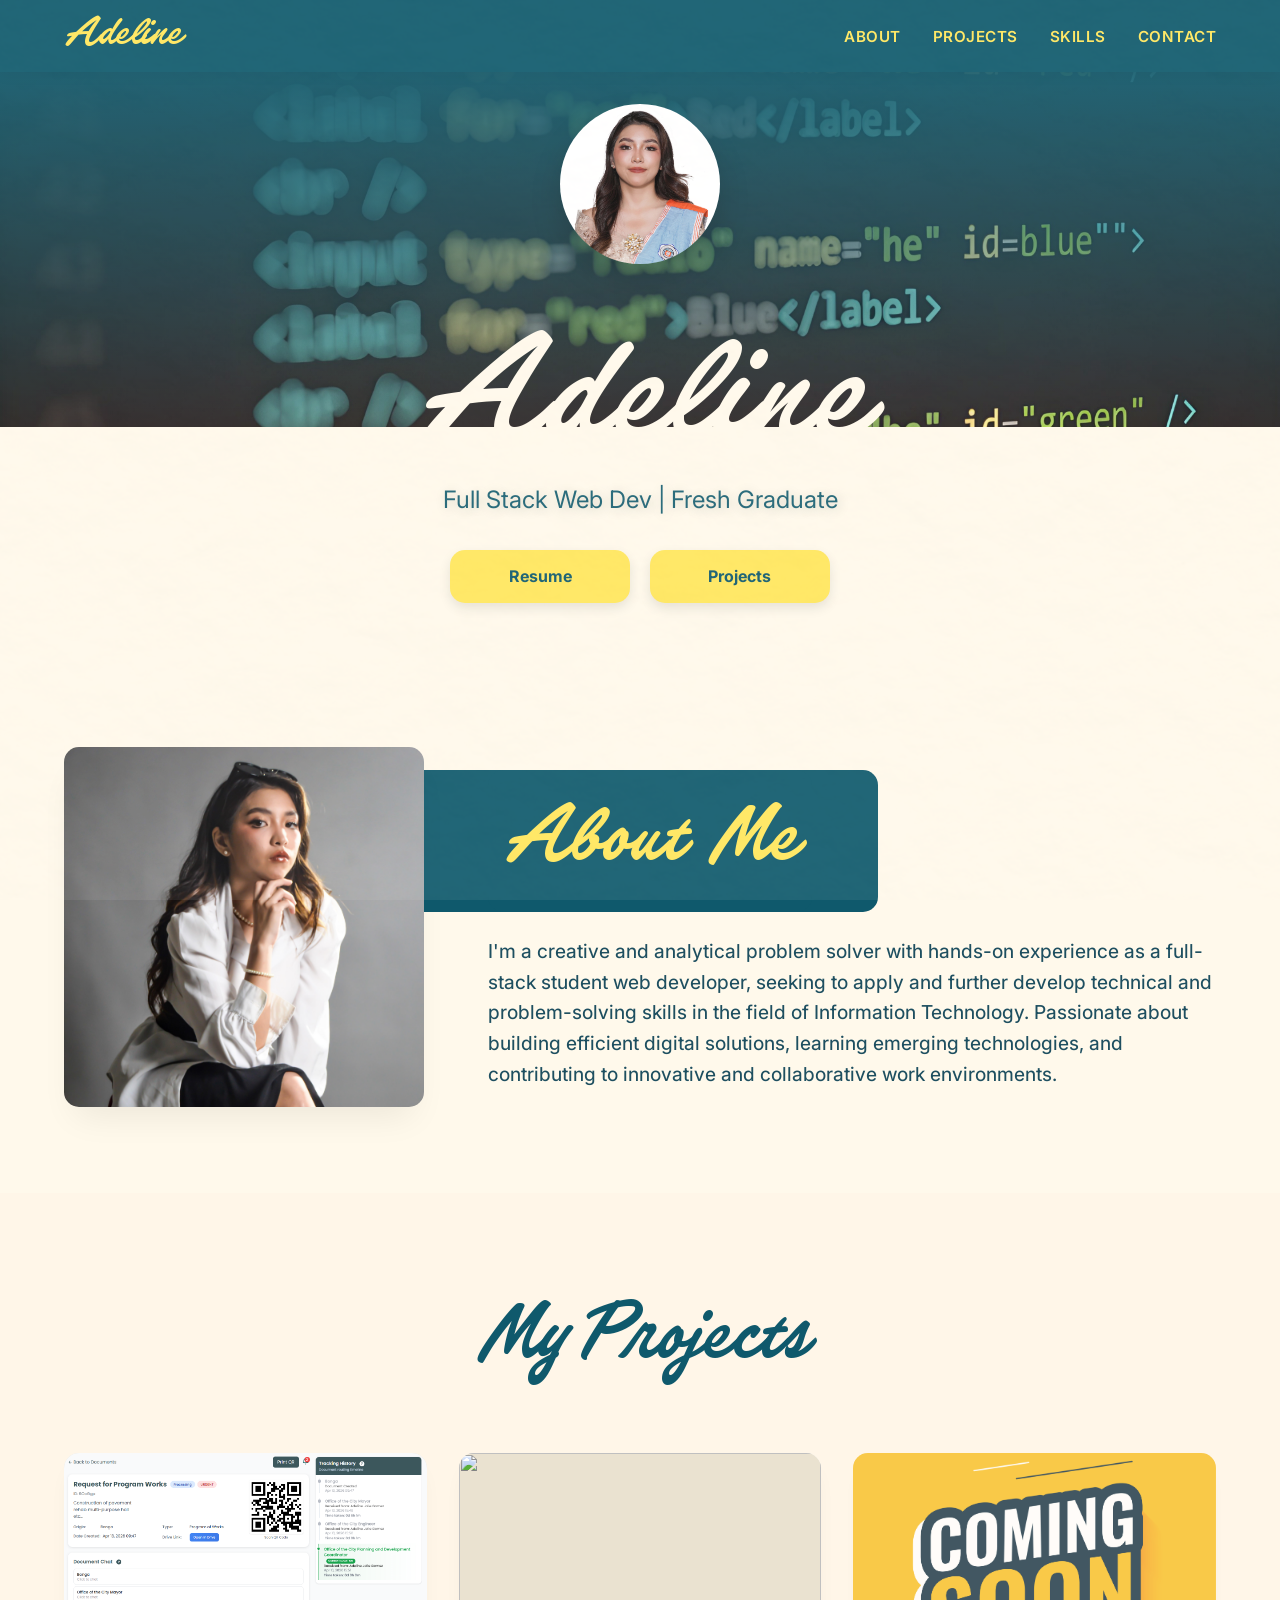
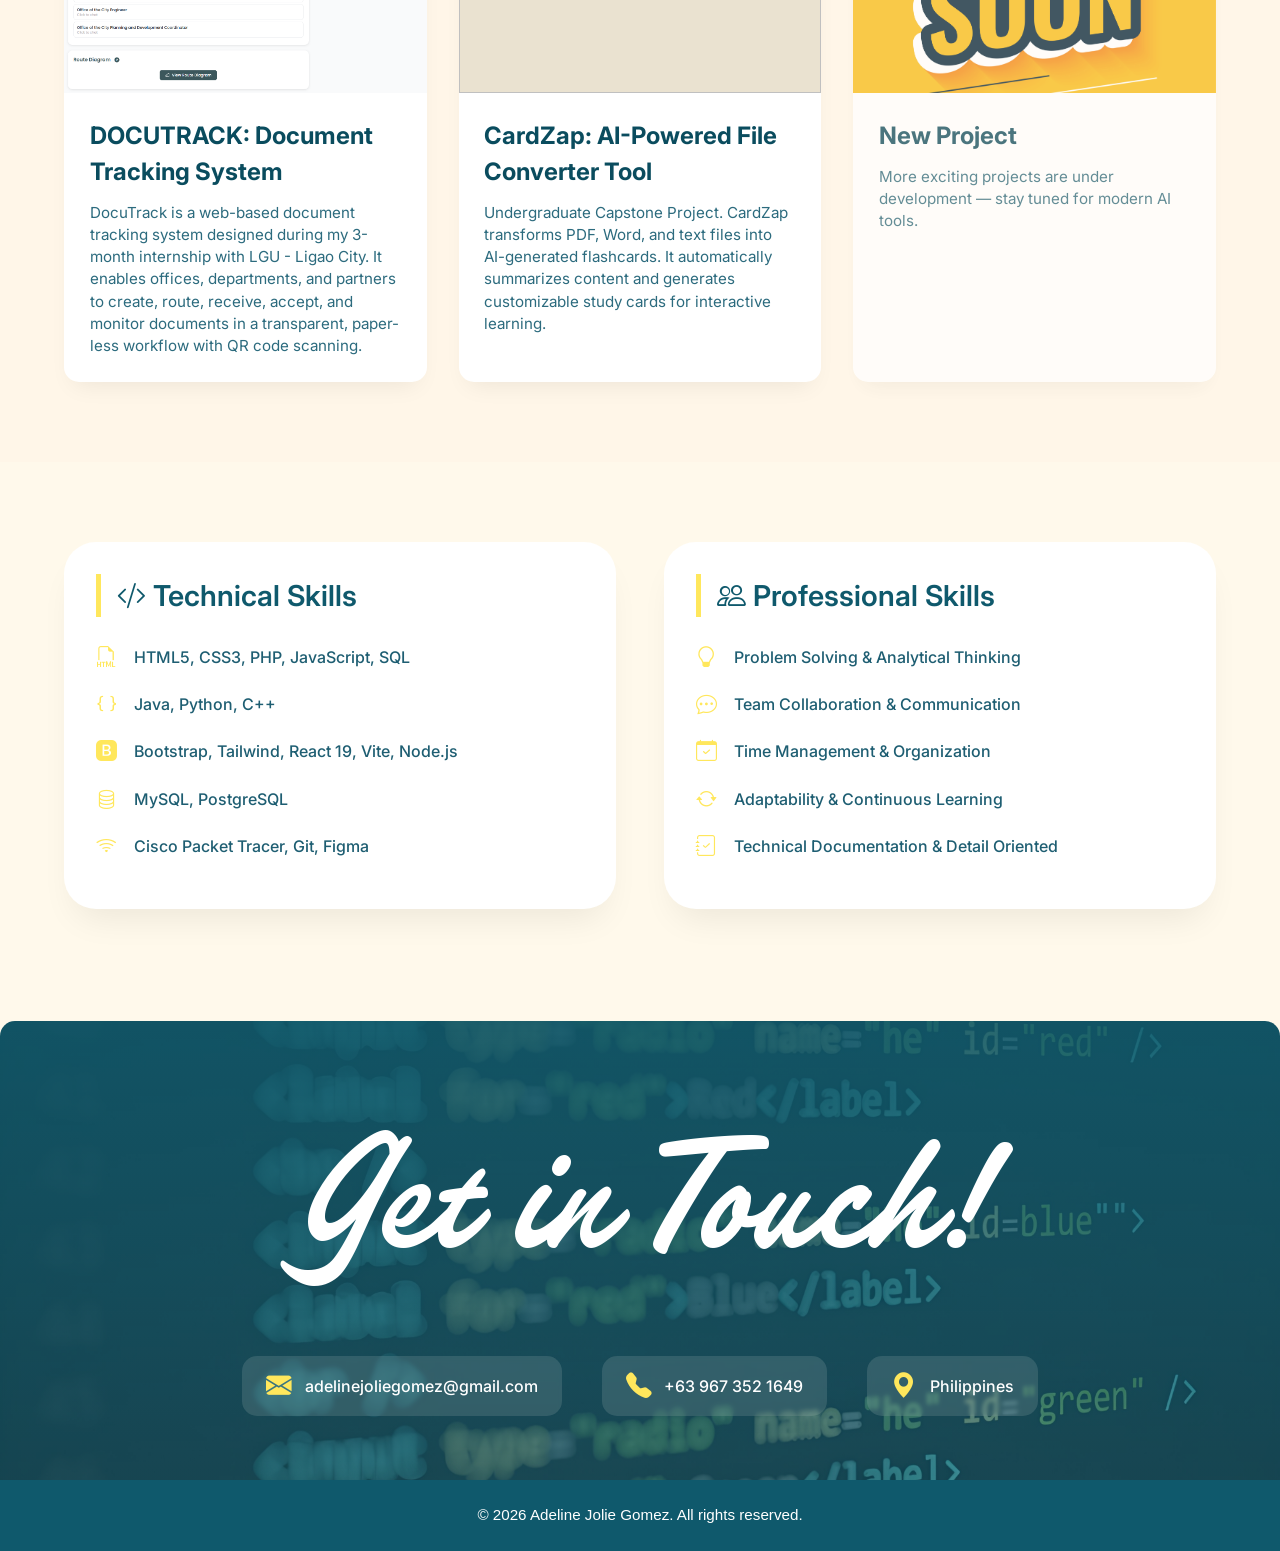
==== index.html @ e190b774 "Update index.html" ====
<!DOCTYPE html>
<html lang="en">
<head>
  <meta charset="UTF-8">
  <meta name="viewport" content="width=device-width, initial-scale=1.0, viewport-fit=cover">
  <title>Adeline · Full Stack Portfolio</title>
  <!-- Google Fonts & Bootstrap Icons -->
  <link href="https://fonts.googleapis.com/css2?family=Inter:opsz,wght@14..32,300;14..32,400;14..32,500;14..32,600;14..32,700&display=swap" rel="stylesheet">
  <link rel="stylesheet" href="https://cdn.jsdelivr.net/npm/bootstrap-icons@1.11.3/font/bootstrap-icons.min.css">
  <!-- External CSS -->
  <link rel="stylesheet" href="css/style.css">
</head>
<body>
  <header class="navbar">
    <a class="logo" href="#">Adeline</a>
    <nav>
      <ul>
        <li><a href="#about">ABOUT</a></li>
        <li><a href="#projects">PROJECTS</a></li>
        <li><a href="#skills">SKILLS</a></li>
        <li><a href="#contact">CONTACT</a></li>
      </ul>
    </nav>
  </header>

  <main>
    <!-- Hero Section -->
    <section class="hero">
      <div class="hero-bg"></div>
      <div class="hero-content">
        <img class="profile-image" src="assets/profile.jpg" alt="Adeline profile" onerror="this.src='data:image/svg+xml,%3Csvg xmlns=%22http://www.w3.org/2000/svg%22 viewBox=%220 0 100 100%22%3E%3Ccircle cx=%2250%22 cy=%2250%22 r=%2245%22 fill=%22%23FFE75C%22/%3E%3Ctext x=%2250%22 y=%2267%22 text-anchor=%22middle%22 fill=%22%230F596C%22 font-size=%2240%22 font-family=%22Arial%22%3EA%3C/text%3E%3C/svg%3E'">
        <h1>Adeline</h1>
        <h2>Full Stack Web Dev | Fresh Graduate</h2>
        <div class="hero-buttons">
          <a href="https://drive.google.com/file/d/1sQUn83ecRxTNgmIZ-BHKUt9V4l0vb_0y/view?usp=sharing" class="btn" target="_blank">Resume</a>
          <a href="#projects" class="btn">Projects</a>
        </div>
      </div>
    </section>

    <!-- About Section -->
    <section id="about" class="about">
      <div class="about-wrapper">
        <div class="about-image">
          <img src="assets/about-photo.jpg" alt="Adeline about" onerror="this.src='data:image/svg+xml,%3Csvg xmlns=%22http://www.w3.org/2000/svg%22 viewBox=%220 0 400 400%22%3E%3Crect width=%22400%22 height=%22400%22 fill=%22%230F596C%22/%3E%3Ctext x=%2250%25%22 y=%2250%25%22 dominant-baseline=%22middle%22 text-anchor=%22middle%22 fill=%22%23FFE75C%22 font-size=%2224%22%3EAdeline%3C/text%3E%3C/svg%3E'">
        </div>
        <div class="about-content">
          <div class="section-tag">About Me</div>
          <div class="about-text">
            <p>I'm a creative and analytical problem solver with hands-on experience as a full-stack student web developer, seeking to apply and further develop technical and problem-solving skills in the field of Information Technology. Passionate about building efficient digital solutions, learning emerging technologies, and contributing to innovative and collaborative work environments.</p>
          </div>
        </div>
      </div>
    </section>

    <!-- Projects Section -->
    <section id="projects" class="projects">
      <h2 class="projects-title">My Projects</h2>
      <div class="projects-grid">
        <!-- Project 1: DOCUTRACK -->
        <article class="project-card" data-project="project1">
          <div class="carousel">
            <img class="project-image" src="assets/project1/1.png">
            <img class="project-image" src="assets/project1/2.png">
            <img class="project-image" src="assets/project1/3.png">
            <img class="project-image" src="assets/project1/4.png">
            <img class="project-image" src="assets/project1/5.png">
          </div>
          <div class="project-info">
            <h3>DOCUTRACK: Document Tracking System</h3>
            <p>DocuTrack is a web-based document tracking system designed during my 3-month internship with LGU - Ligao City. It enables offices, departments, and partners to create, route, receive, accept, and monitor documents in a transparent, paper-less workflow with QR code scanning.</p>
          </div>
        </article>

        <!-- Project 2: CardZap -->
        <article class="project-card" data-project="project2">
          <div class="carousel">
            <img class="project-image" src="assets/project2/1.png">
            <img class="project-image" src="assets/project2/2.png">
            <img class="project-image" src="assets/project2/3.png">
            <img class="project-image" src="assets/project2/4.png">
            <img class="project-image" src="assets/project2/5.png">
          </div>
          <div class="project-info">
            <h3>CardZap: AI-Powered File Converter Tool</h3>
            <p>Undergraduate Capstone Project. CardZap transforms PDF, Word, and text files into AI-generated flashcards. It automatically summarizes content and generates customizable study cards for interactive learning.</p>
          </div>
        </article>

        <!-- Coming Soon -->
        <article class="project-card disabled">
          <div class="carousel">
            <img class="project-image" src="assets/coming-soon.jpg" alt="coming soon" onerror="this.src='data:image/svg+xml,%3Csvg xmlns=%22http://www.w3.org/2000/svg%22 viewBox=%220 0 400 240%22%3E%3Crect width=%22400%22 height=%22240%22 fill=%22%23b9aa8f%22/%3E%3Ctext x=%2250%25%22 y=%2250%25%22 fill=%22%230F596C%22 font-size=%2226%22 font-weight=%22bold%22 text-anchor=%22middle%22%3E⚡ COMING SOON%3C/text%3E%3C/svg%3E'">
          </div>
          <div class="project-info">
            <h3>New Project</h3>
            <p>More exciting projects are under development — stay tuned for modern AI tools.</p>
          </div>
        </article>
      </div>
    </section>

    <!-- Skills Section -->
    <section id="skills" class="skills">
      <div class="skills-container">
        <div class="skills-card">
          <h3><i class="bi bi-code-slash"></i> Technical Skills</h3>
          <ul class="skills-list">
            <li><i class="bi bi-filetype-html"></i> HTML5, CSS3, PHP, JavaScript, SQL</li>
            <li><i class="bi bi-braces"></i> Java, Python, C++</li>
            <li><i class="bi bi-bootstrap-fill"></i> Bootstrap, Tailwind, React 19, Vite, Node.js</li>
            <li><i class="bi bi-database"></i> MySQL, PostgreSQL</li>
            <li><i class="bi bi-wifi"></i> Cisco Packet Tracer, Git, Figma</li>
          </ul>
        </div>
        <div class="skills-card">
          <h3><i class="bi bi-people"></i> Professional Skills</h3>
          <ul class="skills-list">
            <li><i class="bi bi-lightbulb"></i> Problem Solving & Analytical Thinking</li>
            <li><i class="bi bi-chat-dots"></i> Team Collaboration & Communication</li>
            <li><i class="bi bi-calendar-check"></i> Time Management & Organization</li>
            <li><i class="bi bi-arrow-repeat"></i> Adaptability & Continuous Learning</li>
            <li><i class="bi bi-journal-check"></i> Technical Documentation & Detail Oriented</li>
          </ul>
        </div>
      </div>
    </section>

    <!-- Contact Section -->
    <section id="contact" class="contact">
      <h2>Get in Touch!</h2>
      <div class="contact-details">
        <div class="contact-item"><i class="bi bi-envelope-fill"></i> <a href="mailto:adelinejoliegomez@gmail.com">adelinejoliegomez@gmail.com</a></div>
        <div class="contact-item"><i class="bi bi-telephone-fill"></i> +63 967 352 1649</div>
        <div class="contact-item"><i class="bi bi-geo-alt-fill"></i> Philippines</div>
      </div>
    </section>
  </main>

  <!-- Modal for project details -->
  <div id="projectModal" class="modal">
    <div class="modal-content">
      <button id="closeModal">&times;</button>
      <div id="modalCarousel"></div>
      <div id="modalDescription"></div>
    </div>
  </div>

  <!-- Footer -->
  <footer>
    © 2026 Adeline Jolie Gomez. All rights reserved.
  </footer>

  <!-- External JavaScript -->
  <script src="js/script.js"></script>
</body>
</html>
---- css/style.css ----
/* css/style.css */
@font-face {
  font-family: "Filmotype";
  src: url("../fonts/FilmotypeKeynote.woff2") format("woff2");
  font-display: swap;
}

:root {
  --yellow: #FFE75C;
  --cream: #FFF9EB;
  --teal: #0F596C;
  --dark-teal: #083e4b;
  --soft-shadow: 0 20px 35px -12px rgba(0, 0, 0, 0.08);
  --card-radius: 15px;
}

* {
  margin: 0;
  padding: 0;
  box-sizing: border-box;
}

html {
  scroll-behavior: smooth;
}

body {
  font-family: "Inter", Helvetica, sans-serif;
  background: var(--cream);
  color: var(--teal);
  line-height: 1.5;
  position: relative;
}

/* texture overlay */
body::before {
  content: "";
  position: fixed;
  inset: 0;
  background: url("../assets/texture.jpg");
  background-repeat: repeat;
  opacity: 0.08;
  pointer-events: none;
  z-index: 9999;
}

/* NAVBAR */
.navbar {
  position: sticky;
  top: 0;
  height: 72px;
  background: var(--teal);
  display: flex;
  justify-content: space-between;
  align-items: center;
  padding: 0 5%;
  z-index: 5000;
  box-shadow: 0 4px 12px rgba(0, 0, 0, 0.05);
}

.logo {
  font-family: "Filmotype", "Georgia", serif;
  font-size: 2.8rem;
  color: var(--yellow);
  text-decoration: none;
  letter-spacing: -0.5px;
  transition: transform 0.2s;
}

.logo:hover {
  transform: scale(1.02);
  color: #fff2c9;
}

nav ul {
  display: flex;
  gap: 2rem;
  list-style: none;
}

nav a {
  text-decoration: none;
  color: var(--yellow);
  font-weight: 600;
  font-size: 0.95rem;
  letter-spacing: 0.5px;
  transition: 0.2s;
}

nav a:hover {
  color: white;
  border-bottom: 2px solid var(--yellow);
  padding-bottom: 4px;
}

/* HERO */
.hero {
  min-height: 45vh;
  position: relative;
  display: flex;
  align-items: flex-end;
  justify-content: center;
  padding-bottom: 2rem;
}

.hero-bg {
  position: absolute;
  inset: 0;
  background: linear-gradient(to bottom, rgba(15, 89, 108, 0.95), rgba(15, 89, 108, 0)), url("../assets/hero-bg.jpg");
  background-size: cover;
  background-position: center 30%;
  height: 355px;
}

.hero-content {
  position: relative;
  z-index: 5;
  text-align: center;
  max-width: 800px;
  padding: 2rem;
}

.profile-image {
  width: 160px;
  height: 160px;
  border-radius: 50%;
  object-fit: cover;
  box-shadow: 0 15px 30px rgba(0, 0, 0, 0.2);
  margin-bottom: 0.5rem;
}

.hero h1 {
  font-family: "Filmotype";
  color: #FFF9EB;
  font-size: 10.5rem;
  font-weight: 400;
  letter-spacing: 2px;
}

.hero h2 {
  font-weight: 400;
  color: rgba(15, 89, 108, 0.95);
  font-size: 1.5rem;
  text-shadow: 2px 2px 12px rgba(0, 0, 0, 0.2);
  margin-top: -3rem;
}

.hero-buttons {
  margin-top: 2rem;
  display: flex;
  gap: 1.2rem;
  justify-content: center;
  flex-wrap: wrap;
}

.btn {
  display: inline-block;
  background: var(--yellow);
  color: var(--teal);
  font-weight: 700;
  padding: 0.9rem 2rem;
  border-radius: 15px;
  text-decoration: none;
  width: 180px;
  text-align: center;
  transition: all 0.25s;
  box-shadow: 0 5px 12px rgba(0, 0, 0, 0.1);
}

.btn:hover {
  background: #ffe547;
  transform: translateY(-4px);
  box-shadow: 0 15px 25px -8px rgba(0, 0, 0, 0.2);
}

/* ABOUT */
.about {
  padding: 5rem 5%;
  max-width: 1280px;
  margin: 0 auto;
}

.about-wrapper {
  display: flex;
  align-items: center;
  gap: 4rem;
  flex-wrap: wrap;
}

.about-image img {
  width: 360px;
  height: 360px;
  object-fit: cover;
  border-radius: 15px;
  box-shadow: var(--soft-shadow);
}

.about-content {
  flex: 1;
}

.section-tag {
  position: relative;
  display: inline-block;
  background: var(--teal);
  color: var(--yellow);
  font-size: 5.5rem;
  font-family: "Filmotype";
  font-weight: 400;
  letter-spacing: 1px;
  padding: 0.3rem 1rem;
  border-radius: 15px;
  margin-bottom: 1.5rem;
}

.section-tag::before {
  content: "";
  position: absolute;
  top: 0;
  left: calc(-360px - 4rem);
  width: calc(750px + 4rem);
  height: 100%;
  background: var(--teal);
  border-radius: 15px;
  z-index: -1;
}

.about-text p {
  font-size: 1.2rem;
  line-height: 1.6;
  color: #1e4f60;
  font-weight: 450;
}

/* PROJECTS */
.projects {
  background: #fff6e8;
  padding: 5rem 5%;
}

.projects-title {
  text-align: center;
  font-family: "Filmotype";
  font-size: 5.5rem;
  font-weight: 400;
  color: var(--teal);
  margin-bottom: 3rem;
}

.projects-grid {
  display: grid;
  grid-template-columns: repeat(auto-fit, minmax(330px, 1fr));
  gap: 2rem;
  max-width: 1300px;
  margin: 0 auto;
}

.project-card {
  position: relative;
  background: white;
  border-radius: var(--card-radius);
  overflow: hidden;
  box-shadow: 0 12px 25px -10px rgba(0, 0, 0, 0.08);
  transition: all 0.3s;
  cursor: pointer;
}

.project-card:not(.disabled):hover {
  transform: translateY(-8px);
  box-shadow: 0 28px 35px -14px rgba(0, 0, 0, 0.15);
}

.project-card:not(.disabled)::after {
  content: "Click to view";
  position: absolute;
  inset: 0;
  display: flex;
  align-items: center;
  justify-content: center;
  color: white;
  font-size: 1rem;
  font-weight: 700;
  letter-spacing: 0.15em;
  text-transform: uppercase;
  background: rgba(15, 89, 108, 0.7);
  opacity: 0;
  pointer-events: none;
  transition: opacity 0.25s ease;
}

.project-card:not(.disabled):hover::after {
  opacity: 1;
}

.disabled {
  opacity: 0.75;
  cursor: default;
  filter: grayscale(0.1);
}

.carousel {
  position: relative;
  width: 100%;
  height: 240px;
  background: #eae2d0;
  overflow: hidden;
}

.carousel img {
  position: absolute;
  top: 0;
  left: 0;
  width: 100%;
  height: 100%;
  object-fit: cover;
  opacity: 0;
  transition: opacity 0.6s ease;
}

.carousel img.active {
  opacity: 1;
  z-index: 2;
}

.project-info {
  padding: 1.6rem;
}

.project-info h3 {
  font-size: 1.5rem;
  font-weight: 700;
  margin-bottom: 0.75rem;
  color: #0a4c5e;
}

.project-info p {
  color: #2c6b7e;
  font-size: 0.95rem;
  line-height: 1.45;
}

/* SKILLS */
.skills {
  padding: 5rem 5%;
  background: var(--cream);
}

.skills-container {
  max-width: 1200px;
  margin: 0 auto;
  display: flex;
  flex-wrap: wrap;
  gap: 3rem;
  justify-content: center;
}

.skills-card {
  flex: 1;
  min-width: 260px;
  background: white;
  border-radius: 32px;
  padding: 2rem;
  box-shadow: var(--soft-shadow);
}

.skills-card h3 {
  font-size: 1.8rem;
  font-weight: 600;
  margin-bottom: 1.5rem;
  border-left: 5px solid var(--yellow);
  padding-left: 1rem;
  color: var(--teal);
}

.skills-list {
  list-style: none;
}

.skills-list li {
  margin-bottom: 1rem;
  display: flex;
  align-items: center;
  gap: 0.6rem;
  font-weight: 500;
  color: #1e5e72;
}

.skills-list i {
  color: var(--yellow);
  font-size: 1.3rem;
  width: 28px;
}

/* CONTACT */
.contact {
  background: linear-gradient(to bottom, rgba(15, 89, 108, 0.9), rgba(15, 89, 108, 0.65)), url("../assets/hero-bg.jpg");
  background-size: cover;
  background-position: center 30%;
  color: white;
  text-align: center;
  padding: 4rem 2rem;
  border-radius: 15px 15px 0 0;
  margin-top: 2rem;
}

.contact h2 {
  font-size: 10.6rem;
  font-weight: 400;
  font-family: "Filmotype";
  margin-bottom: 1rem;
  color: var(--white);
}

.contact-details {
  display: flex;
  flex-wrap: wrap;
  justify-content: center;
  gap: 2.5rem;
  max-width: 900px;
  margin: 0 auto;
}

.contact-item {
  display: flex;
  align-items: center;
  gap: 0.8rem;
  background: rgba(255, 255, 240, 0.12);
  padding: 0.7rem 1.5rem;
  border-radius: 15px;
  backdrop-filter: blur(2px);
  font-weight: 500;
}

.contact-item i {
  font-size: 1.6rem;
  color: var(--yellow);
}

.contact-item a {
  color: white;
  text-decoration: none;
}

.contact-item a:hover {
  text-decoration: underline;
  color: var(--yellow);
}

/* MODAL */
.modal {
  display: none;
  position: fixed;
  top: 0;
  left: 0;
  width: 100%;
  height: 100%;
  background-color: rgba(0, 0, 0, 0.85);
  z-index: 10000;
  align-items: center;
  justify-content: center;
  backdrop-filter: blur(5px);
}

.modal.show {
  display: flex;
}

.modal-content {
  background: var(--cream);
  max-width: 850px;
  width: 90%;
  border-radius: 15px;
  padding: 1.5rem;
  position: relative;
  max-height: 90vh;
  overflow-y: auto;
  scroll-behavior: smooth;
  overscroll-behavior: contain;
  box-shadow: 0 25px 45px rgba(0, 0, 0, 0.3);
}

#closeModal {
  position: absolute;
  top: 16px;
  right: 22px;
  font-size: 2.2rem;
  background: none;
  border: none;
  cursor: pointer;
  color: var(--teal);
  font-weight: bold;
  transition: 0.2s;
  z-index: 10;
}

#closeModal:hover {
  color: #c5221f;
  transform: scale(1.1);
}

/* Modal carousel container for side buttons */
.modal-carousel-container {
  position: relative;
  margin: 1rem 0;
  border-radius: 24px;
  overflow: hidden;
  background: #ddd2bf;
}

.modal-slides {
  position: relative;
  height: 380px;
}

.modal-slides img {
  position: absolute;
  width: 100%;
  height: 100%;
  object-fit: contain;
  background: #f2ecdf;
  opacity: 0;
  transition: opacity 0.3s ease;
}

.modal-slides img.active-slide {
  opacity: 1;
  position: relative;
}

/* Clean overlay navigation buttons */
.modal-nav-btn {
  position: absolute;
  top: 50%;
  transform: translateY(-50%);
  background: rgba(15, 89, 108, 0.7);
  backdrop-filter: blur(6px);
  border: none;
  color: white;
  font-size: 2rem;
  font-weight: bold;
  width: 44px;
  height: 44px;
  border-radius: 50%;
  display: flex;
  align-items: center;
  justify-content: center;
  cursor: pointer;
  transition: all 0.2s;
  z-index: 20;
  box-shadow: 0 2px 10px rgba(0,0,0,0.2);
}

.modal-nav-btn:hover {
  background: var(--yellow);
  color: var(--teal);
  transform: translateY(-50%) scale(1.05);
}

.modal-nav-prev {
  left: 12px;
}

.modal-nav-next {
  right: 12px;
}

/* Tech stack tags */
.tech-tags {
  display: flex;
  flex-wrap: wrap;
  gap: 0.6rem;
  margin: 1.2rem 0 0.5rem;
}

.tech-tag {
  background: var(--teal);
  color: var(--yellow);
  font-size: 0.75rem;
  font-weight: 600;
  padding: 0.3rem 0.9rem;
  border-radius: 40px;
  letter-spacing: 0.3px;
  display: inline-block;
}

#modalDescription h2 {
  font-size: 2rem;
  margin: 0.5rem 0 1rem;
  color: var(--teal);
}

#modalDescription p {
  font-size: 1rem;
  line-height: 1.5;
  margin-bottom: 1rem;
}

/* FOOTER */
footer {
  background: var(--teal);
  color: white;
  text-align: center;
  padding: 1.5rem 2rem;
  font-family: Helvetica, Arial, sans-serif;
  font-size: 0.95rem;
  font-weight: 500;
}

/* RESPONSIVE */
@media (max-width: 780px) {
  .navbar {
    padding: 0 1.5rem;
  }

  .logo {
    font-size: 2rem;
  }

  nav ul {
    gap: 1rem;
  }

  .hero h1 {
    font-size: 3.5rem;
  }

  .hero h2 {
    font-size: 1.2rem;
  }

  .about-wrapper {
    flex-direction: column;
    text-align: center;
  }

  .about-image img {
    width: 280px;
    height: 280px;
  }

  .section-tag::before {
    display: none;
  }

  .projects-grid {
    grid-template-columns: 1fr;
  }

  .modal-slides {
    height: 260px;
  }

  .modal-nav-btn {
    width: 36px;
    height: 36px;
    font-size: 1.5rem;
  }
  .modal-nav-prev {
    left: 6px;
  }
  .modal-nav-next {
    right: 6px;
  }
}
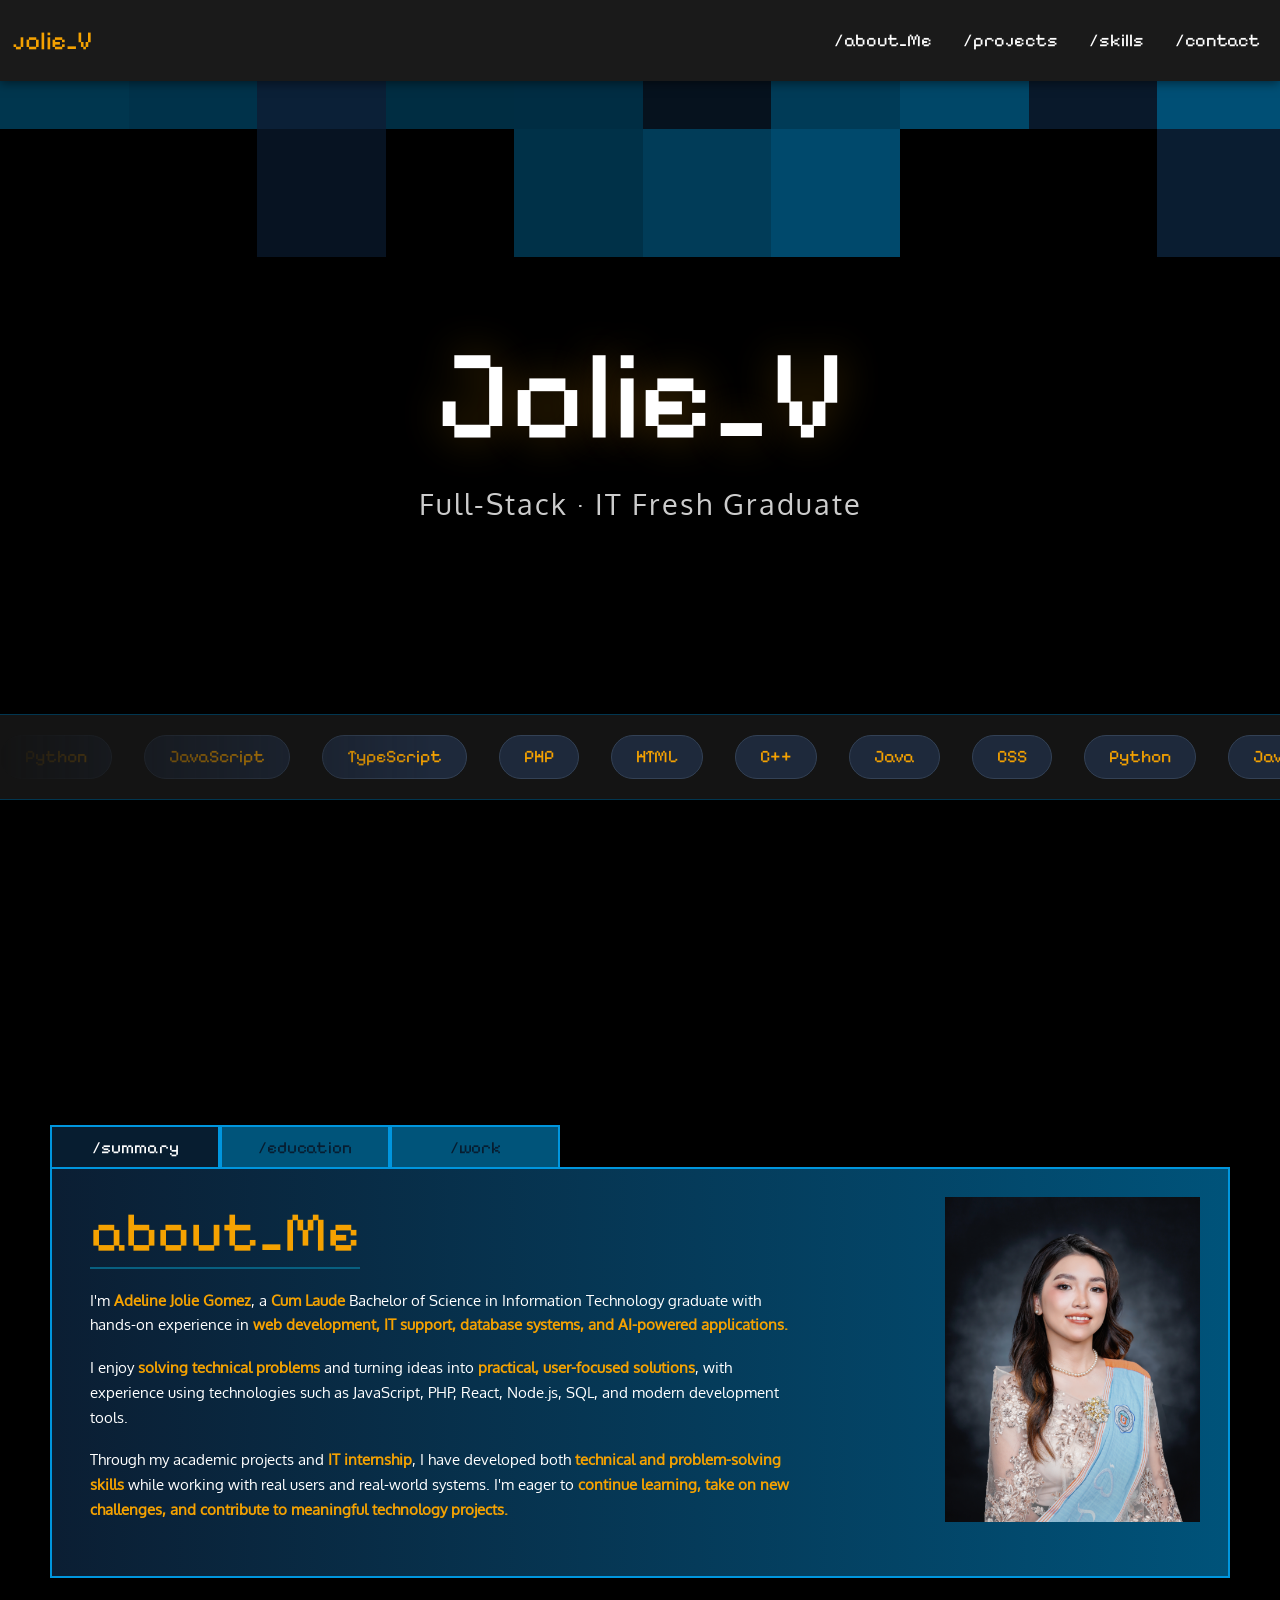
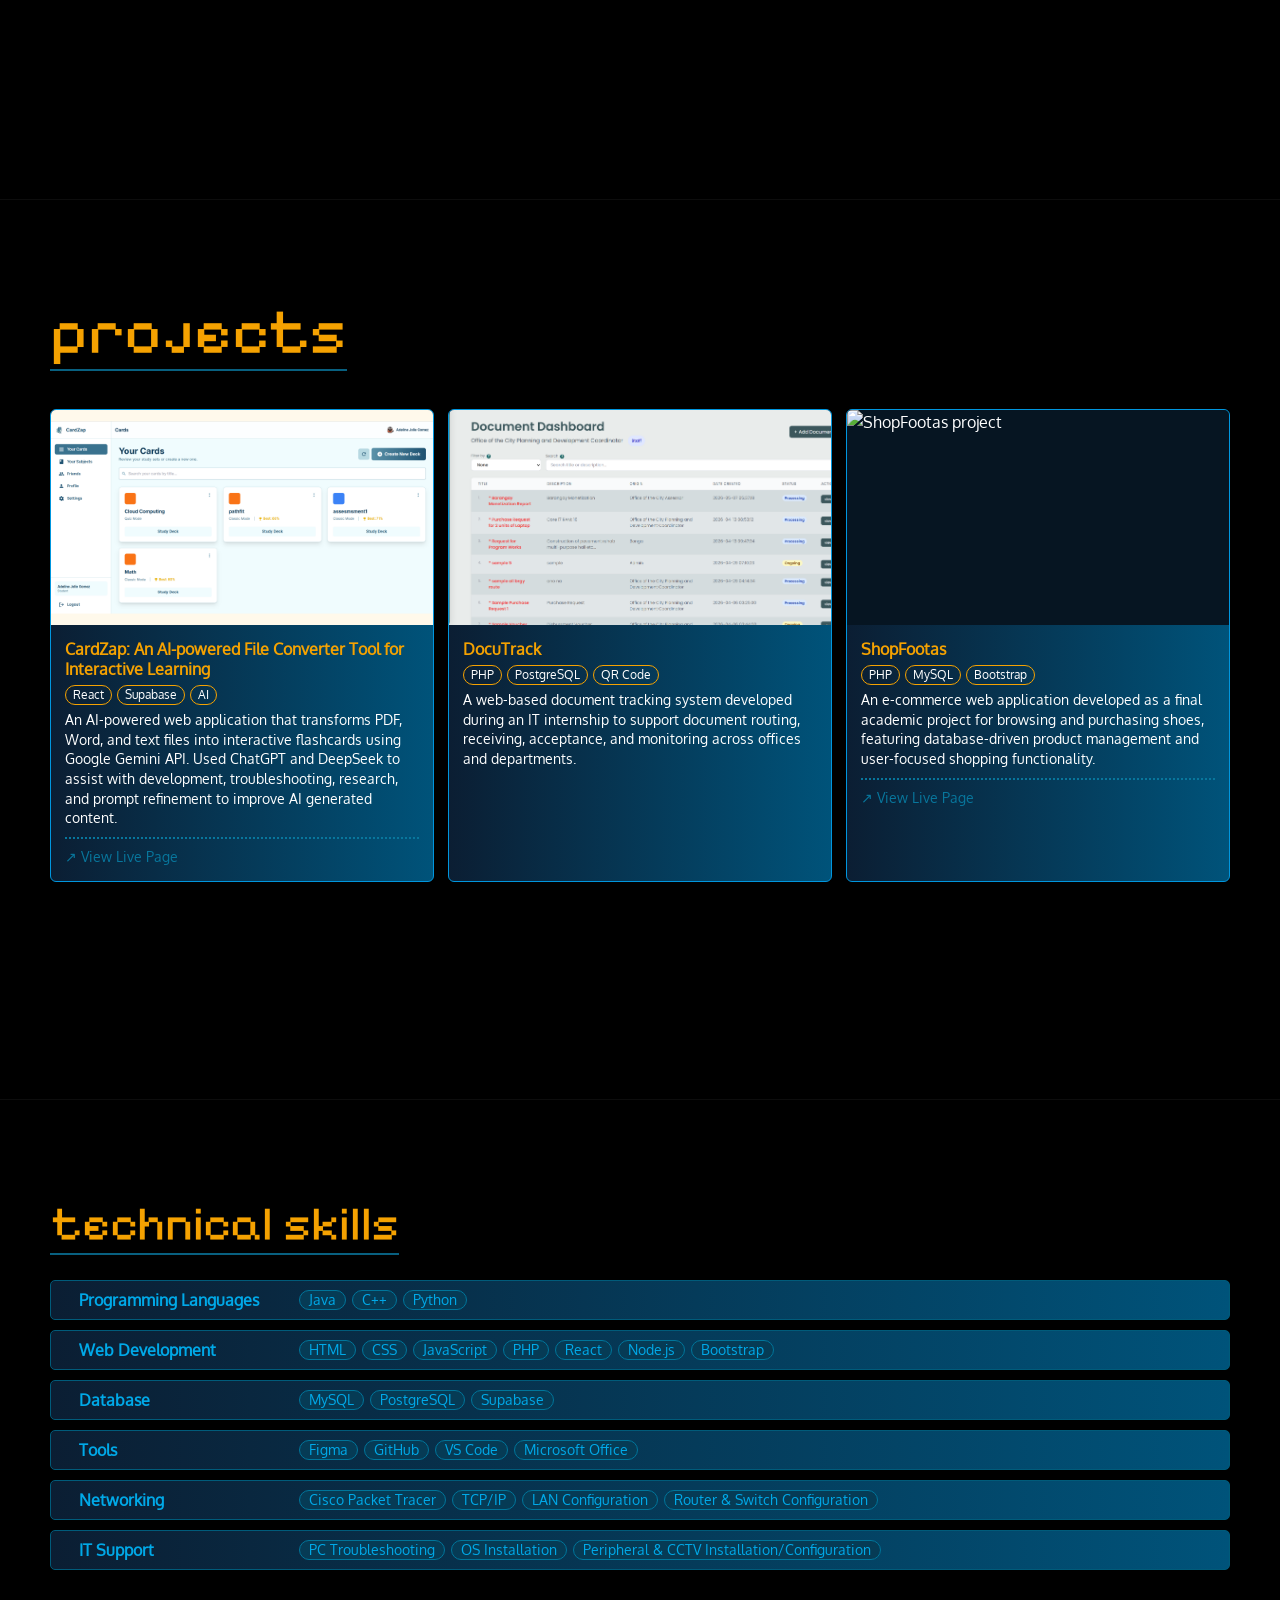
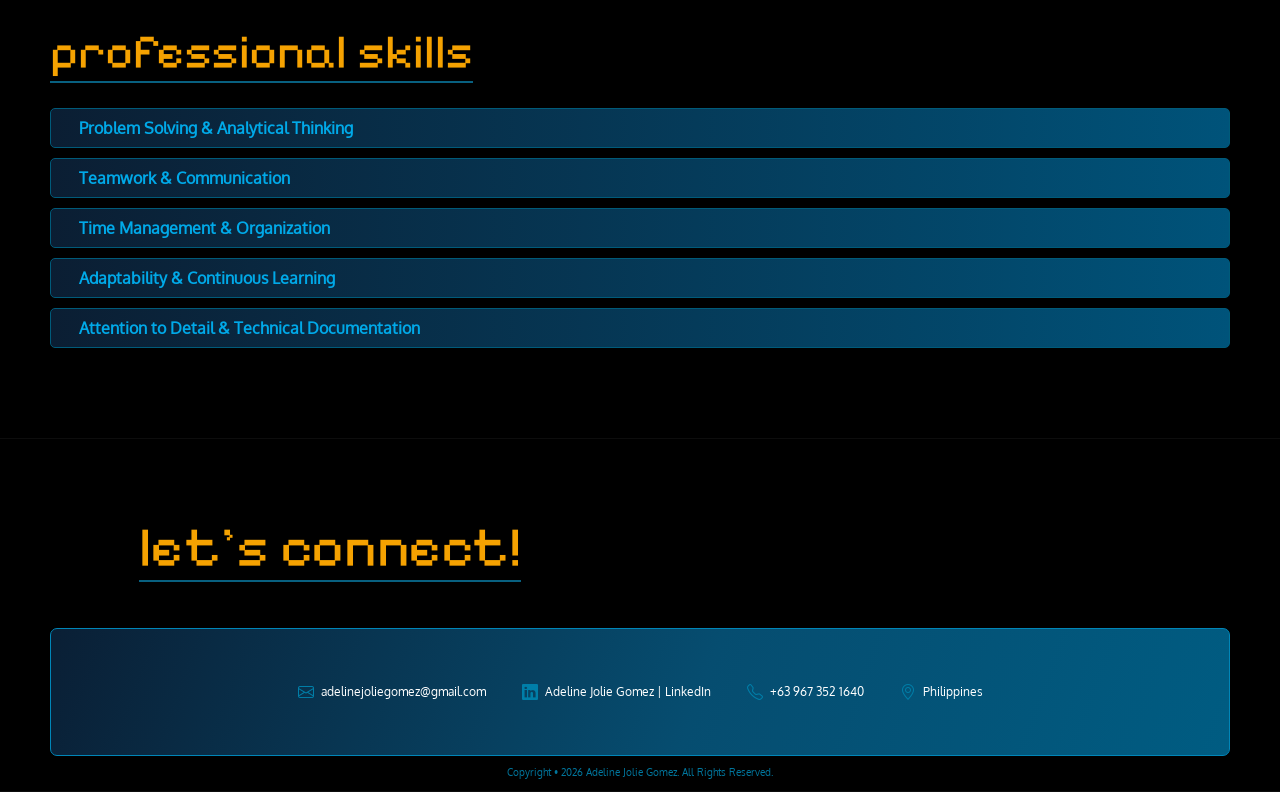
==== commit a50df769: "portfolio v.2" ====
--- a/index.html
+++ b/index.html
@@ -2,156 +2,529 @@
 <html lang="en">
 <head>
   <meta charset="UTF-8">
-  <meta name="viewport" content="width=device-width, initial-scale=1.0, viewport-fit=cover">
-  <title>Adeline · Full Stack Portfolio</title>
-  <!-- Google Fonts & Bootstrap Icons -->
-  <link href="https://fonts.googleapis.com/css2?family=Inter:opsz,wght@14..32,300;14..32,400;14..32,500;14..32,600;14..32,700&display=swap" rel="stylesheet">
-  <link rel="stylesheet" href="https://cdn.jsdelivr.net/npm/bootstrap-icons@1.11.3/font/bootstrap-icons.min.css">
-  <!-- External CSS -->
+  <meta name="viewport" content="width=device-width, initial-scale=1.0">
+  <title>jolie_V</title>
+  <link rel="stylesheet" href="css/bootstrap.css">
+  <link rel="stylesheet" href="css/bootstrap.min.css">
   <link rel="stylesheet" href="css/style.css">
+  <link
+    rel="stylesheet"
+    href="https://cdn.jsdelivr.net/npm/bootstrap-icons@1.13.1/font/bootstrap-icons.min.css">
 </head>
 <body>
+  <div id="mosaic-container"></div>
+
   <header class="navbar">
-    <a class="logo" href="#">Adeline</a>
-    <nav>
-      <ul>
-        <li><a href="#about">ABOUT</a></li>
-        <li><a href="#projects">PROJECTS</a></li>
-        <li><a href="#skills">SKILLS</a></li>
-        <li><a href="#contact">CONTACT</a></li>
-      </ul>
+    <nav class="navbar navbar-expand-lg bg-body-tertiary w-100">
+      <div class="container-fluid">
+        <a class="navbar-brand header-logo" href="#">jolie_V</a>
+        <button class="navbar-toggler" type="button" data-bs-toggle="collapse" data-bs-target="#navbarNav">
+          <span class="navbar-toggler-icon"></span>
+        </button>
+        <div class="collapse navbar-collapse" id="navbarNav">
+          <ul class="navbar-nav ms-auto">
+            <li class="nav-item"><a class="nav-link active header-item" href="#about-me">/about_Me</a></li>
+            <li class="nav-item"><a class="nav-link active header-item" href="#projects">/projects</a></li>
+            <li class="nav-item"><a class="nav-link active header-item" href="#skills">/skills</a></li>
+            <li class="nav-item"><a class="nav-link active header-item" href="#contact">/contact</a></li>
+          </ul>
+        </div>
+      </div>
     </nav>
   </header>
 
-  <main>
-    <!-- Hero Section -->
-    <section class="hero">
-      <div class="hero-bg"></div>
-      <div class="hero-content">
-        <img class="profile-image" src="assets/profile.jpg" alt="Adeline profile" onerror="this.src='data:image/svg+xml,%3Csvg xmlns=%22http://www.w3.org/2000/svg%22 viewBox=%220 0 100 100%22%3E%3Ccircle cx=%2250%22 cy=%2250%22 r=%2245%22 fill=%22%23FFE75C%22/%3E%3Ctext x=%2250%22 y=%2267%22 text-anchor=%22middle%22 fill=%22%230F596C%22 font-size=%2240%22 font-family=%22Arial%22%3EA%3C/text%3E%3C/svg%3E'">
-        <h1>Adeline</h1>
-        <h2>Full Stack Web Dev | Fresh Graduate</h2>
-        <div class="hero-buttons">
-          <a href="https://drive.google.com/file/d/1sQUn83ecRxTNgmIZ-BHKUt9V4l0vb_0y/view?usp=sharing" class="btn" target="_blank">Resume</a>
-          <a href="#projects" class="btn">Projects</a>
+  <section id="hero-section">
+    <div class="hero-content">
+      <h1 class="hero-title">Jolie_V</h1>
+      <p class="hero-subtitle">Full-Stack · IT Fresh Graduate</p>
+    </div>
+
+    <div class="marquee">
+      <div class="marquee__track">
+        <div class="marquee__group">
+          <span>Python</span><span>JavaScript</span><span>TypeScript</span>
+          <span>PHP</span><span>HTML</span><span>C++</span><span>Java</span>
+          <span>CSS</span>
+        </div>
+        <div class="marquee__group" aria-hidden="true">
+          <span>Python</span><span>JavaScript</span><span>TypeScript</span>
+          <span>PHP</span><span>HTML</span><span>C++</span><span>Java</span>
+          <span>CSS</span>
         </div>
       </div>
-    </section>
-
-    <!-- About Section -->
-    <section id="about" class="about">
-      <div class="about-wrapper">
-        <div class="about-image">
-          <img src="assets/about-photo.jpg" alt="Adeline about" onerror="this.src='data:image/svg+xml,%3Csvg xmlns=%22http://www.w3.org/2000/svg%22 viewBox=%220 0 400 400%22%3E%3Crect width=%22400%22 height=%22400%22 fill=%22%230F596C%22/%3E%3Ctext x=%2250%25%22 y=%2250%25%22 dominant-baseline=%22middle%22 text-anchor=%22middle%22 fill=%22%23FFE75C%22 font-size=%2224%22%3EAdeline%3C/text%3E%3C/svg%3E'">
-        </div>
-        <div class="about-content">
-          <div class="section-tag">About Me</div>
+    </div>
+  </section>
+
+  <section id="about-me">
+    <div class="about-wrapper">
+      <div class="about-tabs">
+        <button class="about-tab active" data-tab="summary">/summary</button>
+        <button class="about-tab" data-tab="education">/education</button>
+        <button class="about-tab" data-tab="work">/work</button>
+      </div>
+
+      <div class="about-panel">
+        <div class="about-content active" id="summary">
           <div class="about-text">
-            <p>I'm a creative and analytical problem solver with hands-on experience as a full-stack student web developer, seeking to apply and further develop technical and problem-solving skills in the field of Information Technology. Passionate about building efficient digital solutions, learning emerging technologies, and contributing to innovative and collaborative work environments.</p>
+            <h1>about_Me</h1>
+            <p>
+              I'm <span>Adeline Jolie Gomez</span>, a
+              <span>Cum Laude</span> Bachelor of Science in Information
+              Technology graduate with hands-on experience in
+              <span>web development, IT support, database systems,
+              and AI-powered applications.</span>
+            </p>
+            <p>
+              I enjoy <span>solving technical problems</span> and turning
+              ideas into <span>practical, user-focused solutions</span>,
+              with experience using technologies such as JavaScript,
+              PHP, React, Node.js, SQL, and modern development tools.
+            </p>
+            <p>
+              Through my academic projects and
+              <span>IT internship</span>, I have developed both
+              <span>technical and problem-solving skills</span> while
+              working with real users and real-world systems.
+              I'm eager to <span>continue learning, take on new
+              challenges, and contribute to meaningful technology
+              projects.</span>
+            </p>
+          </div>
+
+          <div class="about-image">
+            <img src="assets/images/profile.jpg" alt="Profile">
+          </div>
+        </div>
+
+        <div class="about-content" id="education">
+          <div class="about-text">
+            <h1>education</h1>
+            <div class="education-school">
+              <strong>Bachelor of Science in Information Technology</strong>
+              - Bicol University Polangui
+            </div>
+            <div class="education-date">August 2022 - June 2026</div>
+            <ul>
+              <li>Graduated <strong>Cum Laude.</strong></li>
+              <li><strong>President's Lister</strong> – AY 2022-2023, First Semester</li>
+              <li><strong>Dean's Lister</strong> – AY 2022-2023, Second Semester to AY 2025-2026</li>
+              <li>Served as <strong>Block President</strong> for four years.</li>
+              <li><strong>Public Information Officer</strong> of the Tech Systems Association.</li>
+              <li>Member of the Communications Team, <strong>Google Developer Groups on Campus Bicol University.</strong></li>
+              <li>Served as <strong>Cartoonist, Photojournalist, and Arts &amp; Graphics Editor</strong> for the college publication – AY 2022-2023 to AY 2025-2026.</li>
+            </ul>
+          </div>
+
+          <div class="about-image">
+            <img src="assets/images/graduation.jpg" alt="Graduation">
+          </div>
+        </div>
+
+        <div class="about-content" id="work">
+          <div class="about-text">
+            <h1>work_Experience</h1>
+            <div class="work-heading">
+              <strong>IT Intern</strong> - Local Government Unit - Ligao City
+            </div>
+            <div class="work-date">February 2026 - May 2026</div>
+            <ul>
+              <li>
+                Developed a <strong>web-based document tracking system</strong>
+                using <strong>PHP and PostgreSQL</strong> to support
+                document routing, receiving, acceptance, and monitoring
+                across offices and departments.
+              </li>
+              <li>
+                Implemented <strong>QR code-based document tracking</strong>
+                to improve the identification and monitoring of
+                documents within the workflow.
+              </li>
+              <li>
+                Collaborated with a fellow intern to implement
+                <strong>10+ system revisions within one week</strong>
+                under a tight deadline. Presented version 1.0 of the
+                document tracking system to the
+                <strong>City Mayor and department heads.</strong>
+              </li>
+              <li>
+                Provided technical support to
+                <strong>20+ staff members</strong>, troubleshooting
+                <strong>hardware, software, and local network
+                connectivity issues.</strong>
+              </li>
+            </ul>
+          </div>
+
+          <div class="about-image">
+            <img src="assets/images/internship.jpeg" alt="IT Internship">
           </div>
         </div>
       </div>
-    </section>
-
-    <!-- Projects Section -->
-    <section id="projects" class="projects">
-      <h2 class="projects-title">My Projects</h2>
+    </div>
+  </section>
+
+  <section id="projects">
+    <div class="projects-wrapper">
+      <h1 class="section-title">projects</h1>
+
       <div class="projects-grid">
-        <!-- Project 1: DOCUTRACK -->
-        <article class="project-card" data-project="project1">
-          <div class="carousel">
-            <img class="project-image" src="assets/project1/1.png">
-            <img class="project-image" src="assets/project1/2.png">
-            <img class="project-image" src="assets/project1/3.png">
-            <img class="project-image" src="assets/project1/4.png">
-            <img class="project-image" src="assets/project1/5.png">
+        <article class="project-card" data-project="cardzap" tabindex="0">
+          <div class="project-image">
+            <img src="assets/images/cardzap/5.png" alt="CardZap project">
           </div>
           <div class="project-info">
-            <h3>DOCUTRACK: Document Tracking System</h3>
-            <p>DocuTrack is a web-based document tracking system designed during my 3-month internship with LGU - Ligao City. It enables offices, departments, and partners to create, route, receive, accept, and monitor documents in a transparent, paper-less workflow with QR code scanning.</p>
+            <h2>CardZap: An AI-powered File Converter Tool for Interactive Learning</h2>
+            <div class="tech-stack">
+              <span>React</span>
+              <span>Supabase</span>
+              <span>AI</span>
+            </div>
+            <p>
+              An AI-powered web application that transforms PDF,
+              Word, and text files into interactive flashcards using
+              Google Gemini API. Used ChatGPT and DeepSeek to assist
+              with development, troubleshooting, research, and prompt
+              refinement to improve AI generated content.
+            </p>
+            <a href="https://card-zap.vercel.app/#/login" class="live-link" target="_blank" rel="noopener noreferrer">
+              ↗ View Live Page
+            </a>
           </div>
         </article>
 
-        <!-- Project 2: CardZap -->
-        <article class="project-card" data-project="project2">
-          <div class="carousel">
-            <img class="project-image" src="assets/project2/1.png">
-            <img class="project-image" src="assets/project2/2.png">
-            <img class="project-image" src="assets/project2/3.png">
-            <img class="project-image" src="assets/project2/4.png">
-            <img class="project-image" src="assets/project2/5.png">
+        <article class="project-card" data-project="docutrack" tabindex="0">
+          <div class="project-image">
+            <img src="assets/images/docutrack/1.png" alt="DocuTrack project">
           </div>
           <div class="project-info">
-            <h3>CardZap: AI-Powered File Converter Tool</h3>
-            <p>Undergraduate Capstone Project. CardZap transforms PDF, Word, and text files into AI-generated flashcards. It automatically summarizes content and generates customizable study cards for interactive learning.</p>
+            <h2>DocuTrack</h2>
+            <div class="tech-stack">
+              <span>PHP</span>
+              <span>PostgreSQL</span>
+              <span>QR Code</span>
+            </div>
+            <p>
+              A web-based document tracking system developed during
+              an IT internship to support document routing, receiving,
+              acceptance, and monitoring across offices and departments.
+            </p>
           </div>
         </article>
 
-        <!-- Coming Soon -->
-        <article class="project-card disabled">
-          <div class="carousel">
-            <img class="project-image" src="assets/coming-soon.jpg" alt="coming soon" onerror="this.src='data:image/svg+xml,%3Csvg xmlns=%22http://www.w3.org/2000/svg%22 viewBox=%220 0 400 240%22%3E%3Crect width=%22400%22 height=%22240%22 fill=%22%23b9aa8f%22/%3E%3Ctext x=%2250%25%22 y=%2250%25%22 fill=%22%230F596C%22 font-size=%2226%22 font-weight=%22bold%22 text-anchor=%22middle%22%3E⚡ COMING SOON%3C/text%3E%3C/svg%3E'">
+        <article class="project-card" data-project="shopfootas" tabindex="0">
+          <div class="project-image">
+            <img src="assets/images/shopfootas.jpg" alt="ShopFootas project">
           </div>
           <div class="project-info">
-            <h3>New Project</h3>
-            <p>More exciting projects are under development — stay tuned for modern AI tools.</p>
+            <h2>ShopFootas</h2>
+            <div class="tech-stack">
+              <span>PHP</span>
+              <span>MySQL</span>
+              <span>Bootstrap</span>
+            </div>
+            <p>
+              An e-commerce web application developed as a final
+              academic project for browsing and purchasing shoes,
+              featuring database-driven product management and
+              user-focused shopping functionality.
+            </p>
+            <a href="YOUR_SHOPFOOTAS_URL" class="live-link" target="_blank" rel="noopener noreferrer">
+              ↗ View Live Page
+            </a>
           </div>
         </article>
       </div>
-    </section>
-
-    <!-- Skills Section -->
-    <section id="skills" class="skills">
+    </div>
+  </section>
+
+  <section id="skills">
+
       <div class="skills-container">
-        <div class="skills-card">
-          <h3><i class="bi bi-code-slash"></i> Technical Skills</h3>
-          <ul class="skills-list">
-            <li><i class="bi bi-filetype-html"></i> HTML5, CSS3, PHP, JavaScript, SQL</li>
-            <li><i class="bi bi-braces"></i> Java, Python, C++</li>
-            <li><i class="bi bi-bootstrap-fill"></i> Bootstrap, Tailwind, React 19, Vite, Node.js</li>
-            <li><i class="bi bi-database"></i> MySQL, PostgreSQL</li>
-            <li><i class="bi bi-wifi"></i> Cisco Packet Tracer, Git, Figma</li>
-          </ul>
-        </div>
-        <div class="skills-card">
-          <h3><i class="bi bi-people"></i> Professional Skills</h3>
-          <ul class="skills-list">
-            <li><i class="bi bi-lightbulb"></i> Problem Solving & Analytical Thinking</li>
-            <li><i class="bi bi-chat-dots"></i> Team Collaboration & Communication</li>
-            <li><i class="bi bi-calendar-check"></i> Time Management & Organization</li>
-            <li><i class="bi bi-arrow-repeat"></i> Adaptability & Continuous Learning</li>
-            <li><i class="bi bi-journal-check"></i> Technical Documentation & Detail Oriented</li>
-          </ul>
-        </div>
+
+          <!-- =========================
+              TECHNICAL SKILLS
+          ========================== -->
+
+          <div class="skills-group">
+
+              <h1 class="skills-title">
+                  technical skills
+              </h1>
+
+
+              <!-- Programming Languages -->
+
+              <div class="skill-row">
+
+                  <div class="skill-name">
+                      Programming Languages
+                  </div>
+
+                  <div class="skill-tags">
+
+                      <span>Java</span>
+                      <span>C++</span>
+                      <span>Python</span>
+
+                  </div>
+
+              </div>
+
+
+              <!-- Web Development -->
+
+              <div class="skill-row">
+
+                  <div class="skill-name">
+                      Web Development
+                  </div>
+
+                  <div class="skill-tags">
+
+                      <span>HTML</span>
+                      <span>CSS</span>
+                      <span>JavaScript</span>
+                      <span>PHP</span>
+                      <span>React</span>
+                      <span>Node.js</span>
+                      <span>Bootstrap</span>
+
+                  </div>
+
+              </div>
+
+
+              <!-- Database -->
+
+              <div class="skill-row">
+
+                  <div class="skill-name">
+                      Database
+                  </div>
+
+                  <div class="skill-tags">
+
+                      <span>MySQL</span>
+                      <span>PostgreSQL</span>
+                      <span>Supabase</span>
+
+                  </div>
+
+              </div>
+
+
+              <!-- Tools -->
+
+              <div class="skill-row">
+
+                  <div class="skill-name">
+                      Tools
+                  </div>
+
+                  <div class="skill-tags">
+
+                      <span>Figma</span>
+                      <span>GitHub</span>
+                      <span>VS Code</span>
+                      <span>Microsoft Office</span>
+
+                  </div>
+
+              </div>
+
+
+              <!-- Networking -->
+
+              <div class="skill-row">
+
+                  <div class="skill-name">
+                      Networking
+                  </div>
+
+                  <div class="skill-tags">
+
+                      <span>Cisco Packet Tracer</span>
+                      <span>TCP/IP</span>
+                      <span>LAN Configuration</span>
+                      <span>Router & Switch Configuration</span>
+
+                  </div>
+
+              </div>
+
+
+              <!-- IT Support -->
+
+              <div class="skill-row">
+
+                  <div class="skill-name">
+                      IT Support
+                  </div>
+
+                  <div class="skill-tags">
+
+                      <span>PC Troubleshooting</span>
+                      <span>OS Installation</span>
+                      <span>Peripheral & CCTV Installation/Configuration</span>
+
+                  </div>
+
+              </div>
+
+          </div>
+
+
+
+          <!-- =========================
+              PROFESSIONAL SKILLS
+          ========================== -->
+
+          <div class="skills-group professional-skills">
+
+              <h1 class="skills-title">
+                  professional skills
+              </h1>
+
+
+              <div class="skill-row">
+
+                  <div class="skill-name">
+                      Problem Solving &amp; Analytical Thinking
+                  </div>
+
+              </div>
+
+
+              <div class="skill-row">
+
+                  <div class="skill-name">
+                      Teamwork &amp; Communication
+                  </div>
+
+              </div>
+
+
+              <div class="skill-row">
+
+                  <div class="skill-name">
+                      Time Management &amp; Organization
+                  </div>
+
+              </div>
+
+
+              <div class="skill-row">
+
+                  <div class="skill-name">
+                      Adaptability &amp; Continuous Learning
+                  </div>
+
+              </div>
+
+
+              <div class="skill-row">
+
+                  <div class="skill-name">
+                      Attention to Detail &amp; Technical Documentation
+                  </div>
+
+              </div>
+
+          </div>
+
       </div>
-    </section>
-
-    <!-- Contact Section -->
-    <section id="contact" class="contact">
-      <h2>Get in Touch!</h2>
-      <div class="contact-details">
-        <div class="contact-item"><i class="bi bi-envelope-fill"></i> <a href="mailto:adelinejoliegomez@gmail.com">adelinejoliegomez@gmail.com</a></div>
-        <div class="contact-item"><i class="bi bi-telephone-fill"></i> +63 967 352 1649</div>
-        <div class="contact-item"><i class="bi bi-geo-alt-fill"></i> Philippines</div>
-      </div>
-    </section>
-  </main>
-
-  <!-- Modal for project details -->
-  <div id="projectModal" class="modal">
-    <div class="modal-content">
-      <button id="closeModal">&times;</button>
-      <div id="modalCarousel"></div>
-      <div id="modalDescription"></div>
+
+  </section>
+
+  <section id="contact">
+
+    <div class="contact-container">
+
+        <h1 class="contact-title">
+            let's connect!
+        </h1>
+
+
+        <div class="contact-box">
+
+            <!-- EMAIL -->
+
+            <a
+                href="mailto:adelinejoliegomez@gmail.com"
+                class="contact-item">
+
+                <i class="bi bi-envelope contact-icon"></i>
+
+                <span>
+                    adelinejoliegomez@gmail.com
+                </span>
+
+            </a>
+
+
+            <!-- LINKEDIN -->
+
+            <a
+                href="YOUR_LINKEDIN_URL"
+                target="_blank"
+                rel="noopener noreferrer"
+                class="contact-item">
+
+                <i class="bi bi-linkedin contact-icon"></i>
+
+                <span>
+                    Adeline Jolie Gomez | LinkedIn
+                </span>
+
+            </a>
+
+
+            <!-- PHONE -->
+
+            <a
+                href="tel:+639673521640"
+                class="contact-item">
+
+                <i class="bi bi-telephone contact-icon"></i>
+
+                <span>
+                    +63 967 352 1640
+                </span>
+
+            </a>
+
+
+            <!-- LOCATION -->
+
+            <a
+                href="https://www.google.com/maps/search/Philippines"
+                target="_blank"
+                rel="noopener noreferrer"
+                class="contact-item">
+
+                <i class="bi bi-geo-alt contact-icon"></i>
+
+                <span>
+                    Philippines
+                </span>
+
+            </a>
+
+        </div>
+
+
+        <div class="copyright">
+
+            Copyright • 2026 Adeline Jolie Gomez.
+            All Rights Reserved.
+
+        </div>
+
     </div>
-  </div>
-
-  <!-- Footer -->
-  <footer>
-    © 2026 Adeline Jolie Gomez. All rights reserved.
-  </footer>
-
-  <!-- External JavaScript -->
+
+</section>
+
   <script src="js/script.js"></script>
+  <script src="js/project-details.js"></script>
 </body>
 </html>
--- a/css/style.css
+++ b/css/style.css
@@ -1,664 +1,1772 @@
-/* css/style.css */
+* { margin: 0; padding: 0; box-sizing: border-box; }
+
 @font-face {
-  font-family: "Filmotype";
-  src: url("../fonts/FilmotypeKeynote.woff2") format("woff2");
+  font-family: 'Pixelify-Sans'; 
+  src: url('../assets/fonts/PixelifySans[wght].woff2') format('woff2');
+  font-weight: normal;
+  font-style: normal;
   font-display: swap;
 }
-
-:root {
-  --yellow: #FFE75C;
-  --cream: #FFF9EB;
-  --teal: #0F596C;
-  --dark-teal: #083e4b;
-  --soft-shadow: 0 20px 35px -12px rgba(0, 0, 0, 0.08);
-  --card-radius: 15px;
-}
-
-* {
+@font-face {
+  font-family: 'Oxygen'; 
+  src: url('../assets/fonts/Oxygen-Regular.woff2') format('woff2');
+  font-weight: normal;
+  font-style: normal;
+  font-display: swap;
+}
+
+body {
+  background: #000000;
   margin: 0;
   padding: 0;
-  box-sizing: border-box;
-}
-
-html {
-  scroll-behavior: smooth;
-}
-
-body {
-  font-family: "Inter", Helvetica, sans-serif;
-  background: var(--cream);
-  color: var(--teal);
-  line-height: 1.5;
-  position: relative;
-}
-
-/* texture overlay */
-body::before {
-  content: "";
+  font-family: 'Oxygen', sans-serif;
+  overflow-x: hidden;
+}
+
+/* --- MOSAIC (Fixed full-page background) --- */
+#mosaic-container {
   position: fixed;
-  inset: 0;
-  background: url("../assets/texture.jpg");
-  background-repeat: repeat;
-  opacity: 0.08;
-  pointer-events: none;
-  z-index: 9999;
-}
-
-/* NAVBAR */
-.navbar {
-  position: sticky;
-  top: 0;
-  height: 72px;
-  background: var(--teal);
-  display: flex;
-  justify-content: space-between;
-  align-items: center;
-  padding: 0 5%;
-  z-index: 5000;
-  box-shadow: 0 4px 12px rgba(0, 0, 0, 0.05);
-}
-
-.logo {
-  font-family: "Filmotype", "Georgia", serif;
-  font-size: 2.8rem;
-  color: var(--yellow);
-  text-decoration: none;
-  letter-spacing: -0.5px;
-  transition: transform 0.2s;
-}
-
-.logo:hover {
-  transform: scale(1.02);
-  color: #fff2c9;
-}
-
-nav ul {
-  display: flex;
-  gap: 2rem;
-  list-style: none;
-}
-
-nav a {
-  text-decoration: none;
-  color: var(--yellow);
-  font-weight: 600;
-  font-size: 0.95rem;
-  letter-spacing: 0.5px;
-  transition: 0.2s;
-}
-
-nav a:hover {
-  color: white;
-  border-bottom: 2px solid var(--yellow);
-  padding-bottom: 4px;
-}
-
-/* HERO */
-.hero {
-  min-height: 45vh;
-  position: relative;
-  display: flex;
-  align-items: flex-end;
-  justify-content: center;
-  padding-bottom: 2rem;
-}
-
-.hero-bg {
-  position: absolute;
-  inset: 0;
-  background: linear-gradient(to bottom, rgba(15, 89, 108, 0.95), rgba(15, 89, 108, 0)), url("../assets/hero-bg.jpg");
-  background-size: cover;
-  background-position: center 30%;
-  height: 355px;
-}
-
-.hero-content {
-  position: relative;
-  z-index: 5;
-  text-align: center;
-  max-width: 800px;
-  padding: 2rem;
-}
-
-.profile-image {
-  width: 160px;
-  height: 160px;
-  border-radius: 50%;
-  object-fit: cover;
-  box-shadow: 0 15px 30px rgba(0, 0, 0, 0.2);
-  margin-bottom: 0.5rem;
-}
-
-.hero h1 {
-  font-family: "Filmotype";
-  color: #FFF9EB;
-  font-size: 10.5rem;
-  font-weight: 400;
-  letter-spacing: 2px;
-}
-
-.hero h2 {
-  font-weight: 400;
-  color: rgba(15, 89, 108, 0.95);
-  font-size: 1.5rem;
-  text-shadow: 2px 2px 12px rgba(0, 0, 0, 0.2);
-  margin-top: -3rem;
-}
-
-.hero-buttons {
-  margin-top: 2rem;
-  display: flex;
-  gap: 1.2rem;
-  justify-content: center;
-  flex-wrap: wrap;
-}
-
-.btn {
-  display: inline-block;
-  background: var(--yellow);
-  color: var(--teal);
-  font-weight: 700;
-  padding: 0.9rem 2rem;
-  border-radius: 15px;
-  text-decoration: none;
-  width: 180px;
-  text-align: center;
-  transition: all 0.25s;
-  box-shadow: 0 5px 12px rgba(0, 0, 0, 0.1);
-}
-
-.btn:hover {
-  background: #ffe547;
-  transform: translateY(-4px);
-  box-shadow: 0 15px 25px -8px rgba(0, 0, 0, 0.2);
-}
-
-/* ABOUT */
-.about {
-  padding: 5rem 5%;
-  max-width: 1280px;
-  margin: 0 auto;
-}
-
-.about-wrapper {
-  display: flex;
-  align-items: center;
-  gap: 4rem;
-  flex-wrap: wrap;
-}
-
-.about-image img {
-  width: 360px;
-  height: 360px;
-  object-fit: cover;
-  border-radius: 15px;
-  box-shadow: var(--soft-shadow);
-}
-
-.about-content {
-  flex: 1;
-}
-
-.section-tag {
-  position: relative;
-  display: inline-block;
-  background: var(--teal);
-  color: var(--yellow);
-  font-size: 5.5rem;
-  font-family: "Filmotype";
-  font-weight: 400;
-  letter-spacing: 1px;
-  padding: 0.3rem 1rem;
-  border-radius: 15px;
-  margin-bottom: 1.5rem;
-}
-
-.section-tag::before {
-  content: "";
-  position: absolute;
-  top: 0;
-  left: calc(-360px - 4rem);
-  width: calc(750px + 4rem);
-  height: 100%;
-  background: var(--teal);
-  border-radius: 15px;
-  z-index: -1;
-}
-
-.about-text p {
-  font-size: 1.2rem;
-  line-height: 1.6;
-  color: #1e4f60;
-  font-weight: 450;
-}
-
-/* PROJECTS */
-.projects {
-  background: #fff6e8;
-  padding: 5rem 5%;
-}
-
-.projects-title {
-  text-align: center;
-  font-family: "Filmotype";
-  font-size: 5.5rem;
-  font-weight: 400;
-  color: var(--teal);
-  margin-bottom: 3rem;
-}
-
-.projects-grid {
-  display: grid;
-  grid-template-columns: repeat(auto-fit, minmax(330px, 1fr));
-  gap: 2rem;
-  max-width: 1300px;
-  margin: 0 auto;
-}
-
-.project-card {
-  position: relative;
-  background: white;
-  border-radius: var(--card-radius);
-  overflow: hidden;
-  box-shadow: 0 12px 25px -10px rgba(0, 0, 0, 0.08);
-  transition: all 0.3s;
-  cursor: pointer;
-}
-
-.project-card:not(.disabled):hover {
-  transform: translateY(-8px);
-  box-shadow: 0 28px 35px -14px rgba(0, 0, 0, 0.15);
-}
-
-.project-card:not(.disabled)::after {
-  content: "Click to view";
-  position: absolute;
-  inset: 0;
-  display: flex;
-  align-items: center;
-  justify-content: center;
-  color: white;
-  font-size: 1rem;
-  font-weight: 700;
-  letter-spacing: 0.15em;
-  text-transform: uppercase;
-  background: rgba(15, 89, 108, 0.7);
-  opacity: 0;
-  pointer-events: none;
-  transition: opacity 0.25s ease;
-}
-
-.project-card:not(.disabled):hover::after {
-  opacity: 1;
-}
-
-.disabled {
-  opacity: 0.75;
-  cursor: default;
-  filter: grayscale(0.1);
-}
-
-.carousel {
-  position: relative;
-  width: 100%;
-  height: 240px;
-  background: #eae2d0;
-  overflow: hidden;
-}
-
-.carousel img {
-  position: absolute;
   top: 0;
   left: 0;
+  width: 100vw;
+  height: 100vh;
+  z-index: 0; /* Behind everything */
+  display: grid;
+  grid-template-columns: repeat(12, 1fr);
+  grid-template-rows: repeat(7, 1fr);
+  gap: 0;
+  background-color: #000000;
+  padding: 0;
+  pointer-events: none;
+}
+
+.mosaic-square {
   width: 100%;
-  height: 100%;
-  object-fit: cover;
+  aspect-ratio: 1 / 1;
+  background-color: #000000;
   opacity: 0;
-  transition: opacity 0.6s ease;
-}
-
-.carousel img.active {
-  opacity: 1;
-  z-index: 2;
-}
-
-.project-info {
-  padding: 1.6rem;
-}
-
-.project-info h3 {
-  font-size: 1.5rem;
-  font-weight: 700;
-  margin-bottom: 0.75rem;
-  color: #0a4c5e;
-}
-
-.project-info p {
-  color: #2c6b7e;
-  font-size: 0.95rem;
-  line-height: 1.45;
-}
-
-/* SKILLS */
-.skills {
-  padding: 5rem 5%;
-  background: var(--cream);
-}
-
-.skills-container {
-  max-width: 1200px;
-  margin: 0 auto;
-  display: flex;
-  flex-wrap: wrap;
-  gap: 3rem;
-  justify-content: center;
-}
-
-.skills-card {
-  flex: 1;
-  min-width: 260px;
-  background: white;
-  border-radius: 32px;
-  padding: 2rem;
-  box-shadow: var(--soft-shadow);
-}
-
-.skills-card h3 {
-  font-size: 1.8rem;
-  font-weight: 600;
-  margin-bottom: 1.5rem;
-  border-left: 5px solid var(--yellow);
-  padding-left: 1rem;
-  color: var(--teal);
-}
-
-.skills-list {
-  list-style: none;
-}
-
-.skills-list li {
-  margin-bottom: 1rem;
-  display: flex;
-  align-items: center;
-  gap: 0.6rem;
-  font-weight: 500;
-  color: #1e5e72;
-}
-
-.skills-list i {
-  color: var(--yellow);
-  font-size: 1.3rem;
-  width: 28px;
-}
-
-/* CONTACT */
-.contact {
-  background: linear-gradient(to bottom, rgba(15, 89, 108, 0.9), rgba(15, 89, 108, 0.65)), url("../assets/hero-bg.jpg");
-  background-size: cover;
-  background-position: center 30%;
-  color: white;
-  text-align: center;
-  padding: 4rem 2rem;
-  border-radius: 15px 15px 0 0;
-  margin-top: 2rem;
-}
-
-.contact h2 {
-  font-size: 10.6rem;
-  font-weight: 400;
-  font-family: "Filmotype";
-  margin-bottom: 1rem;
-  color: var(--white);
-}
-
-.contact-details {
-  display: flex;
-  flex-wrap: wrap;
-  justify-content: center;
-  gap: 2.5rem;
-  max-width: 900px;
-  margin: 0 auto;
-}
-
-.contact-item {
-  display: flex;
-  align-items: center;
-  gap: 0.8rem;
-  background: rgba(255, 255, 240, 0.12);
-  padding: 0.7rem 1.5rem;
-  border-radius: 15px;
-  backdrop-filter: blur(2px);
-  font-weight: 500;
-}
-
-.contact-item i {
-  font-size: 1.6rem;
-  color: var(--yellow);
-}
-
-.contact-item a {
-  color: white;
-  text-decoration: none;
-}
-
-.contact-item a:hover {
-  text-decoration: underline;
-  color: var(--yellow);
-}
-
-/* MODAL */
-.modal {
-  display: none;
+  transition: opacity 0.5s ease;
+  border: none;
+  margin: 0;
+  padding: 0;
+}
+
+/* --- NAVBAR (Fixed to top) --- */
+header.navbar {
   position: fixed;
   top: 0;
   left: 0;
   width: 100%;
-  height: 100%;
-  background-color: rgba(0, 0, 0, 0.85);
-  z-index: 10000;
-  align-items: center;
-  justify-content: center;
-  backdrop-filter: blur(5px);
-}
-
-.modal.show {
-  display: flex;
-}
-
-.modal-content {
-  background: var(--cream);
-  max-width: 850px;
-  width: 90%;
-  border-radius: 15px;
-  padding: 1.5rem;
+  z-index: 999;
+  background-color: #1a1a1a !important;
+  padding: 0.5rem 0;
+  box-shadow: 0 2px 10px rgba(0, 0, 0, 0.5);
+}
+.bg-body-tertiary { background-color: transparent !important; }
+.header-logo {
+  color: #F5A201;
+  font-family: 'Pixelify-Sans', sans-serif;
+  font-size: 26px;
+  text-decoration: none;
+}
+.header-item {
+  color: #FFFFFF !important;
+  font-family: 'Pixelify-Sans', sans-serif;
+  font-size: 18px;
+  margin-left: 15px;
+}
+.navbar-toggler { border-color: rgba(255, 255, 255, 0.1); }
+.navbar-toggler-icon { filter: invert(1); }
+
+/* --- HERO SECTION (Centered Content, Bottom Marquee) --- */
+#hero-section {
   position: relative;
-  max-height: 90vh;
-  overflow-y: auto;
-  scroll-behavior: smooth;
-  overscroll-behavior: contain;
-  box-shadow: 0 25px 45px rgba(0, 0, 0, 0.3);
-}
-
-#closeModal {
-  position: absolute;
-  top: 16px;
-  right: 22px;
-  font-size: 2.2rem;
-  background: none;
-  border: none;
-  cursor: pointer;
-  color: var(--teal);
-  font-weight: bold;
-  transition: 0.2s;
-  z-index: 10;
-}
-
-#closeModal:hover {
-  color: #c5221f;
-  transform: scale(1.1);
-}
-
-/* Modal carousel container for side buttons */
-.modal-carousel-container {
-  position: relative;
-  margin: 1rem 0;
-  border-radius: 24px;
-  overflow: hidden;
-  background: #ddd2bf;
-}
-
-.modal-slides {
-  position: relative;
-  height: 380px;
-}
-
-.modal-slides img {
-  position: absolute;
+  height: 100vh;
   width: 100%;
-  height: 100%;
-  object-fit: contain;
-  background: #f2ecdf;
-  opacity: 0;
-  transition: opacity 0.3s ease;
-}
-
-.modal-slides img.active-slide {
-  opacity: 1;
-  position: relative;
-}
-
-/* Clean overlay navigation buttons */
-.modal-nav-btn {
-  position: absolute;
-  top: 50%;
-  transform: translateY(-50%);
-  background: rgba(15, 89, 108, 0.7);
-  backdrop-filter: blur(6px);
-  border: none;
-  color: white;
-  font-size: 2rem;
-  font-weight: bold;
-  width: 44px;
-  height: 44px;
-  border-radius: 50%;
+  z-index: 1;
+  
+  /* Centers the title & subtitle perfectly */
   display: flex;
   align-items: center;
   justify-content: center;
-  cursor: pointer;
-  transition: all 0.2s;
-  z-index: 20;
-  box-shadow: 0 2px 10px rgba(0,0,0,0.2);
-}
-
-.modal-nav-btn:hover {
-  background: var(--yellow);
-  color: var(--teal);
-  transform: translateY(-50%) scale(1.05);
-}
-
-.modal-nav-prev {
-  left: 12px;
-}
-
-.modal-nav-next {
-  right: 12px;
-}
-
-/* Tech stack tags */
-.tech-tags {
+  
+  padding-top: 80px; /* Space for fixed navbar */
+  padding-bottom: 120px; /* Ensures content doesn't overlap with the marquee */
+}
+
+.hero-content {
+  text-align: center;
+  color: white;
+  pointer-events: none;
+  padding: 20px;
+}
+
+.hero-title {
+  font-family: 'Pixelify-Sans', sans-serif;
+  font-size: clamp(3rem, 15vw, 8rem);
+  color: #FFFFFF;
+  text-shadow: 0 0 40px rgba(245, 162, 1, 0.3);
+  margin: 0;
+}
+
+.hero-subtitle {
+  font-family: 'Oxygen', sans-serif;
+  font-size: clamp(1rem, 3vw, 1.8rem);
+  opacity: 0.8;
+  margin-top: 10px;
+  letter-spacing: 2px;
+}
+
+/* --- TRANSLUCENT MARQUEE BAR (Pinned 100px from bottom) --- */
+.marquee {
+  position: absolute;
+  bottom: 100px; /* The exact gap you requested */
+  left: 0;
+  width: 100%;
+
   display: flex;
-  flex-wrap: wrap;
-  gap: 0.6rem;
-  margin: 1.2rem 0 0.5rem;
-}
-
-.tech-tag {
-  background: var(--teal);
-  color: var(--yellow);
-  font-size: 0.75rem;
-  font-weight: 600;
-  padding: 0.3rem 0.9rem;
-  border-radius: 40px;
-  letter-spacing: 0.3px;
-  display: inline-block;
-}
-
-#modalDescription h2 {
-  font-size: 2rem;
-  margin: 0.5rem 0 1rem;
-  color: var(--teal);
-}
-
-#modalDescription p {
-  font-size: 1rem;
-  line-height: 1.5;
-  margin-bottom: 1rem;
-}
-
-/* FOOTER */
-footer {
-  background: var(--teal);
-  color: white;
-  text-align: center;
-  padding: 1.5rem 2rem;
-  font-family: Helvetica, Arial, sans-serif;
-  font-size: 0.95rem;
-  font-weight: 500;
-}
-
-/* RESPONSIVE */
-@media (max-width: 780px) {
-  .navbar {
-    padding: 0 1.5rem;
-  }
-
-  .logo {
-    font-size: 2rem;
-  }
-
-  nav ul {
-    gap: 1rem;
-  }
-
-  .hero h1 {
-    font-size: 3.5rem;
-  }
-
-  .hero h2 {
-    font-size: 1.2rem;
-  }
-
-  .about-wrapper {
+  overflow: hidden;
+  user-select: none;
+
+  /* The Translucent Bar */
+  background: rgba(255, 255, 255, 0.08); 
+  backdrop-filter: blur(10px);
+  border-top: 1px solid #013650;
+  border-bottom: 1px solid #013650;
+  padding: 20px 0;
+}
+
+/* The moving track - Removed gap to prevent blank spaces */
+.marquee__track {
+  flex-shrink: 0;
+  display: flex;
+  align-items: center;
+  width: max-content;
+  animation: scroll 20s linear infinite;
+
+  /* Fades ONLY the text chips at the edges, keeping the bar solid */
+  -webkit-mask-image: linear-gradient(90deg, transparent, black 20%, black 80%, transparent);
+  mask-image: linear-gradient(90deg, transparent, black 20%, black 80%, transparent);
+}
+
+/* The individual language chips */
+.marquee__group {
+  display: flex;
+  align-items: center;
+  gap: 2rem;
+  padding-right: 2rem; /* Key for seamless looping */
+}
+
+.marquee__group span {
+  font-family: Pixelify-Sans;
+  font-size: 1.1rem;
+  background: #1e293b;
+  border: 1px solid #334155;
+  padding: 0.5rem 1.5rem;
+  border-radius: 9999px;
+  white-space: nowrap;
+  color: #F5A201;
+  transition: all 0.3s ease;
+}
+
+.marquee__group span:hover {
+  background: #38bdf8;
+  color: #0f172a;
+  border-color: #38bdf8;
+}
+
+/* The Animation */
+@keyframes scroll {
+  0% { transform: translateX(0); }
+  100% { transform: translateX(-50%); }
+}
+
+/* Pause on hover */
+.marquee:hover .marquee__track { animation-play-state: paused; }
+
+/* Mobile Responsiveness */
+@media (max-width: 768px) {
+  .hero-title { font-size: 2rem; }
+  .marquee__group span { font-size: 0.9rem; padding: 0.4rem 1rem; }
+}
+
+/* --- CONTENT SECTIONS (Above mosaic) --- */
+#about-me,
+#projects,
+#skills,
+#contact {
+  position: relative;
+  z-index: 1;
+  min-height: 100vh;
+  padding: 80px 20px;
+  color: #FFFFFF;
+  background: rgba(0, 0, 0, 0.85);
+  border-bottom: 1px solid rgba(255, 255, 255, 0.05);
+  display: flex;
+  align-items: center;
+  justify-content: center;
+}
+
+/* =========================================================
+   ABOUT ME - TAB CONTAINER
+========================================================= */
+#about-me {
+    position: relative;
+    z-index: 2;
+    min-height: 100vh;
+    padding: 100px 30px;
+    display: flex;
+    align-items: center;
+    justify-content: center;
+    background: transparent;
+}
+.about-wrapper { width: 100%; max-width: 1180px; }
+
+.about-tabs {
+    display: flex;
+    align-items: flex-end;
+    height: 45px;
+}
+.about-tab {
+    position: relative;
+    min-width: 170px;
+    height: 42px;
+    padding: 8px 18px;
+    background: #00547A;
+    color: #071d30;
+    border: 2px solid #0096DE;
+    border-bottom: none;
+    font-family: 'Pixelify-Sans', sans-serif;
+    font-size: 17px;
+    cursor: pointer;
+    transition: all 0.2s ease;
+}
+.about-tab:hover { background: #dfe7eb; }
+.about-tab.active { background: #071d30; color: #ffffff; z-index: 3; }
+
+.about-panel {
+    position: relative;
+    width: 100%;
+    min-height: 390px;
+    background: linear-gradient(to right, #0B1E33, #00537A);
+    border: 2px solid #0096DE;
+    overflow: hidden;
+}
+
+.about-content {
+    display: none;
+    position: relative;
+    min-height: 386px;
+    padding: 35px 38px;
+    animation: aboutFade 0.3s ease;
+}
+.about-content.active { display: flex; }
+
+@keyframes aboutFade {
+    from { opacity: 0; transform: translateX(15px); }
+    to { opacity: 1; transform: translateX(0); }
+}
+
+.about-text { width: calc(100% - 310px); padding-right: 25px; }
+.about-text h1 {
+    display: inline-block;
+    margin: 0 0 20px;
+    padding: 0 0 7px;
+    color: #F5A201;
+    font-family: 'Pixelify-Sans', sans-serif;
+    font-size: clamp(2.2rem, 5vw, 3.5rem);
+    line-height: 1;
+    border-bottom: 2px solid #086080;
+}
+.about-text p {
+    max-width: 700px;
+    margin: 0 0 18px;
+    padding: 0;
+    background: none;
+    color: #FFFFFF;
+    font-family: 'Oxygen', sans-serif;
+    font-size: 15px;
+    line-height: 1.65;
+    opacity: 1;
+}
+.about-text p span { color: #F5A201; font-weight: bold; }
+
+.about-image {
+    position: absolute;
+    top: 18px;
+    right: 18px;
+    width: 275px;
+    height: 345px;
+    padding: 10px;
+}
+.about-image img { display: block; width: 100%; height: 100%; object-fit: cover; }
+
+.about-text ul {
+    max-width: 720px;
+    margin: 5px 0 0;
+    padding-left: 20px;
+    color: #FFFFFF;
+    font-family: 'Oxygen', sans-serif;
+    font-size: 14px;
+    line-height: 1.65;
+}
+.about-text li { padding-left: 3px; margin-bottom: 2px; }
+.about-text li strong, .education-school strong, .work-heading strong { color: #F5A201; }
+.education-school, .work-heading { color: #FFFFFF; font-family: 'Oxygen', sans-serif; font-size: 14px; line-height: 1.5; }
+.education-date, .work-date { color: #FFFFFF; font-family: 'Oxygen', sans-serif; font-size: 13px; margin-bottom: 5px; }
+
+/* =========================================================
+   PROJECTS SECTION
+========================================================= */
+
+#projects {
+    position: relative;
+
+    z-index: 2;
+
+    min-height: 100vh;
+
+    padding: 100px 30px;
+
+    background: transparent;
+
+    display: block;
+}
+
+
+.projects-wrapper {
+    width: 100%;
+    max-width: 1180px;
+
+    margin: 0 auto;
+}
+
+
+/* =========================================================
+   SECTION TITLE
+========================================================= */
+
+.section-title {
+    display: inline-block;
+
+    margin: 0 0 38px;
+
+    padding-bottom: 5px;
+
+    color: #F5A201;
+
+    font-family: 'Pixelify-Sans', sans-serif;
+
+    font-size: clamp(2.5rem, 6vw, 4rem);
+
+    line-height: 1;
+
+    border-bottom: 2px solid #086080;
+}
+
+
+/* =========================================================
+   PROJECT GRID
+========================================================= */
+
+.projects-grid {
+
+    display: grid;
+
+    grid-template-columns:
+        repeat(3, minmax(0, 1fr));
+
+    gap: 14px;
+
+    width: 100%;
+}
+
+
+/* =========================================================
+   PROJECT CARD
+========================================================= */
+
+.project-card {
+
+    position: relative;
+
+    overflow: hidden;
+
+    min-width: 0;
+
+    background:linear-gradient(to right, #0B1E33, #00537A);
+
+    border-radius: 6px;
+
+    border: 1px solid #0096DE;
+
+    cursor: pointer;
+
+    transition:
+        transform 0.25s ease,
+        border-color 0.25s ease,
+        box-shadow 0.25s ease;
+
+}
+
+
+/* Slightly enlarge on hover */
+
+.project-card:hover {
+
+    transform: scale(1.025);
+
+    border-color: #00A9E8;
+
+    box-shadow:
+        0 10px 35px rgba(0, 0, 0, 0.45);
+
+}
+
+
+/* Keyboard accessibility */
+
+.project-card:focus-visible {
+
+    outline: 2px solid #F5A201;
+
+    outline-offset: 4px;
+
+}
+
+
+/* =========================================================
+   PROJECT IMAGE
+========================================================= */
+
+.project-image {
+
+    width: 100%;
+
+    aspect-ratio: 16 / 9;
+
+    overflow: hidden;
+
+    background: #061522;
+
+}
+
+
+.project-image img {
+
+    width: 100%;
+
+    height: 100%;
+
+    display: block;
+
+    object-fit: cover;
+
+    transition:
+        transform 0.4s ease;
+
+}
+
+
+.project-card:hover .project-image img {
+
+    transform: scale(1.04);
+
+}
+
+
+/* =========================================================
+   PROJECT INFORMATION
+========================================================= */
+
+.project-info {
+
+    padding: 14px;
+
+}
+
+
+.project-info h2 {
+
+    margin: 0 0 6px;
+
+    color: #F5A201;
+
+    font-family: 'Oxygen', sans-serif;
+
+    font-size: 16px;
+
+    font-weight: 600;
+
+    line-height: 1.25;
+
+}
+
+
+/* =========================================================
+   TECH STACK
+========================================================= */
+
+.tech-stack {
+
+    display: flex;
+
+    flex-wrap: wrap;
+
+    gap: 5px;
+
+    margin-bottom: 5px;
+
+}
+
+
+.tech-stack span {
+
+    display: inline-flex;
+
+    align-items: center;
+
+    justify-content: center;
+
+    padding: 2px 7px;
+
+    border: 1px solid #F5A201;
+
+    border-radius: 10px;
+
+    color: #FFFFFF;
+
+    font-family: 'Oxygen', sans-serif;
+
+    font-size: 12px;
+
+    line-height: 1.2;
+
+}
+
+
+/* =========================================================
+   DESCRIPTION
+========================================================= */
+
+.project-info p {
+
+    margin: 0;
+
+    color: #FFFFFF;
+
+    font-family: 'Oxygen', sans-serif;
+
+    font-size: 14px;
+
+    line-height: 1.4;
+
+}
+
+
+/* =========================================================
+   LIVE PAGE LINK
+========================================================= */
+
+.live-link {
+
+    display: block;
+
+    margin-top: 9px;
+
+    padding-top: 7px;
+
+    border-top: 2px dotted #08769C;
+
+    color: #08769C;
+
+    font-family: 'Oxygen', sans-serif;
+
+    font-size: 14px;
+
+    text-decoration: none;
+
+    transition: color 0.2s ease;
+
+}
+
+
+.live-link:hover {
+
+    color: #F5A201;
+
+}
+
+/* =========================================================
+   PROJECT DETAILS PAGE
+========================================================= */
+
+.project-details-page {
+
+    position: relative;
+
+    z-index: 2;
+
+    min-height: 100vh;
+
+    padding:
+        120px
+        30px
+        70px;
+
+    color: #FFFFFF;
+
+}
+
+
+.project-details-container {
+
+    width: 100%;
+
+    max-width: 1180px;
+
+    margin: 0 auto;
+
+}
+
+
+/* =========================================================
+   BACK LINK
+========================================================= */
+
+.back-projects {
+
+    display: inline-block;
+
+    margin-bottom: 25px;
+
+    color: #08769C;
+
+    font-family: 'Pixelify-Sans', sans-serif;
+
+    font-size: 16px;
+
+    text-decoration: none;
+
+    transition: color 0.2s ease;
+
+}
+
+
+.back-projects:hover {
+
+    color: #F5A201;
+
+}
+
+
+/* =========================================================
+   PROJECT DETAIL GRID
+========================================================= */
+
+.project-details-grid {
+
+    display: grid;
+
+    grid-template-columns:
+        minmax(0, 1.05fr)
+        minmax(0, 1fr);
+
+    gap: 40px;
+
+    padding: 25px;
+
+    background:
+        linear-gradient(
+            135deg,
+            rgba(11, 40, 62, 0.96),
+            rgba(1, 54, 80, 0.96)
+        );
+
+    border: 2px solid #071d30;
+
+}
+
+.project-details-grid--no-image {
+
+    grid-template-columns: minmax(0, 1fr);
+
+}
+
+
+/* =========================================================
+   LARGE PROJECT IMAGE
+========================================================= */
+
+.project-details-image {
+
+    width: 100%;
+
+    aspect-ratio: 16 / 10;
+
+    overflow: hidden;
+
+    border: 2px solid #08769C;
+
+}
+
+
+.project-details-image img {
+
+    width: 100%;
+
+    height: 100%;
+
+    display: block;
+
+    object-fit: cover;
+
+}
+
+
+/* =========================================================
+   DETAILS
+========================================================= */
+
+.project-details-content {
+
+    display: flex;
+
     flex-direction: column;
+
+    justify-content: center;
+
+}
+
+
+.project-details-label {
+
+    margin-bottom: 8px;
+
+    color: #08769C;
+
+    font-family: 'Pixelify-Sans', sans-serif;
+
+    font-size: 15px;
+
+}
+
+
+.project-details-content h1 {
+
+    margin: 0 0 15px;
+
+    color: #F5A201;
+
+    font-family: 'Pixelify-Sans', sans-serif;
+
+    font-size: clamp(2rem, 4vw, 3.5rem);
+
+    line-height: 1.1;
+
+}
+
+
+.project-details-content > p {
+
+    color: #FFFFFF;
+
+    font-family: 'Oxygen', sans-serif;
+
+    font-size: 14px;
+
+    line-height: 1.65;
+
+}
+
+
+/* =========================================================
+   TECHNOLOGY TAGS
+========================================================= */
+
+.project-details-stack {
+
+    display: flex;
+
+    flex-wrap: wrap;
+
+    gap: 6px;
+
+    margin-bottom: 20px;
+
+}
+
+
+.project-details-stack span {
+
+    padding: 4px 9px;
+
+    color: #FFFFFF;
+
+    border: 1px solid #F5A201;
+
+    border-radius: 12px;
+
+    font-family: 'Oxygen', sans-serif;
+
+    font-size: 10px;
+
+}
+
+
+/* =========================================================
+   DETAIL SECTIONS
+========================================================= */
+
+.project-details-section {
+
+    margin-top: 20px;
+
+    padding-top: 15px;
+
+    border-top: 1px dotted #08769C;
+
+}
+
+
+.project-details-section h2 {
+
+    margin: 0 0 5px;
+
+    color: #F5A201;
+
+    font-family: 'Pixelify-Sans', sans-serif;
+
+    font-size: 20px;
+
+}
+
+
+.project-details-section p {
+
+    margin: 0;
+
+    color: #FFFFFF;
+
+    font-family: 'Oxygen', sans-serif;
+
+    font-size: 13px;
+
+    line-height: 1.6;
+
+}
+
+
+/* =========================================================
+   LIVE BUTTON
+========================================================= */
+
+.project-live-button {
+
+    display: inline-block;
+
+    align-self: flex-start;
+
+    margin-top: 25px;
+
+    padding: 10px 16px;
+
+    color: #071d30;
+
+    background: #F5A201;
+
+    border: 2px solid #F5A201;
+
+    font-family: 'Pixelify-Sans', sans-serif;
+
+    font-size: 14px;
+
+    text-decoration: none;
+
+    transition:
+        background 0.2s ease,
+        color 0.2s ease;
+
+}
+
+
+.project-live-button:hover {
+
+    background: transparent;
+
+    color: #F5A201;
+
+}
+
+/* =========================================================
+   SKILLS SECTION
+========================================================= */
+
+#skills {
+    position: relative;
+
+    z-index: 2;
+
+    min-height: 100vh;
+
+    padding: 100px 30px 80px;
+
+    display: block;
+
+    background: transparent;
+
+    color: #FFFFFF;
+}
+
+
+/* =========================================================
+   MAIN CONTAINER
+========================================================= */
+
+.skills-container {
+
+    width: 100%;
+
+    max-width: 1180px;
+
+    margin: 0 auto;
+
+}
+
+
+/* =========================================================
+   SKILL GROUP
+========================================================= */
+
+.skills-group {
+
+    width: 100%;
+
+}
+
+
+/* =========================================================
+   SECTION TITLE
+========================================================= */
+
+.skills-title {
+
+    display: inline-block;
+
+    margin: 0 0 25px 0;
+
+    padding: 0 0 5px 0;
+
+    color: #F5A201;
+
+    font-family: 'Pixelify-Sans', sans-serif;
+
+    font-size: clamp(
+        2rem,
+        4vw,
+        3rem
+    );
+
+    font-weight: normal;
+
+    line-height: 1;
+
+    border-bottom: 2px solid #086080;
+
+}
+
+
+/* =========================================================
+   SKILL ROW
+========================================================= */
+
+.skill-row {
+
+    width: 100%;
+
+    min-height: 35px;
+
+    margin-bottom: 10px;
+
+    padding: 7px 28px;
+
+    display: flex;
+
+    align-items: center;
+
+    border: 1px solid #005B7A;
+
+    border-radius: 5px;
+
+    background: linear-gradient(to right, #0B1E33, #00537A);
+
+    transition:
+        border-color 0.2s ease,
+        background-color 0.2s ease;
+
+}
+
+
+/* Subtle hover */
+
+.skill-row:hover {
+
+    border-color: #00A9E8;
+
+    background: rgba(
+        1,
+        54,
+        80,
+        0.25
+    );
+
+}
+
+
+/* =========================================================
+   SKILL NAME
+========================================================= */
+
+.skill-name {
+
+    flex: 0 0 220px;
+
+    color: #00A9E8;
+
+    font-family: 'Oxygen', sans-serif;
+
+    font-size: 16px;
+
+    font-weight: 600;
+
+}
+
+
+/* =========================================================
+   TECHNOLOGY TAGS
+========================================================= */
+
+.skill-tags {
+
+    display: flex;
+
+    align-items: center;
+
+    flex-wrap: wrap;
+
+    gap: 6px;
+
+}
+
+
+/* Individual badge */
+
+.skill-tags span {
+
+    display: inline-flex;
+
+    align-items: center;
+
+    justify-content: center;
+
+    min-height: 18px;
+
+    padding: 2px 9px;
+
+    color: #00A9E8;
+
+    background: #063B55;
+
+    border: 1px solid #00759A;
+
+    border-radius: 12px;
+
+    font-family: 'Oxygen', sans-serif;
+
+    font-size: 14px;
+
+    line-height: 1;
+
+}
+
+
+/* =========================================================
+   PROFESSIONAL SKILLS
+========================================================= */
+
+.professional-skills {
+
+    margin-top: 58px;
+
+}
+
+
+/*
+ * Professional skills don't have
+ * technology badges, so the name
+ * occupies the entire row.
+ */
+
+.professional-skills .skill-name {
+
+    flex: 1;
+
+}
+
+
+/* =========================================================
+   RESPONSIVE
+========================================================= */
+
+@media (max-width: 768px) {
+
+    #skills {
+
+        padding:
+            90px
+            18px
+            60px;
+
+    }
+
+
+    .skills-title {
+
+        font-size: 2.2rem;
+
+    }
+
+
+    .skill-row {
+
+        padding:
+            9px
+            14px;
+
+        align-items: flex-start;
+
+        flex-direction: column;
+
+        gap: 7px;
+
+    }
+
+
+    .skill-name {
+
+        flex: none;
+
+        width: 100%;
+
+        font-size: 13px;
+
+    }
+
+
+    .skill-tags {
+
+        width: 100%;
+
+    }
+
+
+    .professional-skills {
+
+        margin-top: 45px;
+
+    }
+
+}
+
+
+@media (max-width: 450px) {
+
+    #skills {
+
+        padding-left: 12px;
+        padding-right: 12px;
+
+    }
+
+
+    .skills-title {
+
+        font-size: 1.9rem;
+
+    }
+
+
+    .skill-row {
+
+        margin-bottom: 8px;
+
+    }
+
+
+    .skill-name {
+
+        font-size: 12px;
+
+    }
+
+
+    .skill-tags span {
+
+        font-size: 8px;
+
+        padding:
+            3px
+            7px;
+
+    }
+
+}
+
+/* =========================================================
+   CONTACT SECTION
+========================================================= */
+
+#contact {
+
+    position: relative;
+
+    z-index: 2;
+
+    width: 100%;
+
+    min-height: auto;
+
+    padding: 80px 30px 0;
+
+    background: #000000;
+
+    color: #FFFFFF;
+
+}
+
+
+/* =========================================================
+   CONTACT CONTAINER
+========================================================= */
+
+.contact-container {
+
+    width: 100%;
+
+    max-width: 1180px;
+
+    margin: 0 auto;
+
+}
+
+
+/* =========================================================
+   CONTACT TITLE
+========================================================= */
+
+.contact-title {
+
+    display: inline-block;
+
+    margin: 0 0 46px 7.5%;
+
+    padding-bottom: 5px;
+
+    color: #F5A201;
+
+    font-family: 'Pixelify-Sans', sans-serif;
+
+    font-size: clamp(
+        2.3rem,
+        5vw,
+        3.5rem
+    );
+
+    font-weight: normal;
+
+    line-height: 1;
+
+    border-bottom: 2px solid #086080;
+
+}
+
+
+/* =========================================================
+   CONTACT BOX
+========================================================= */
+
+.contact-box {
+
+    width: 100%;
+
+    min-height: 128px;
+
+    padding: 30px 45px;
+
+    display: flex;
+
+    align-items: center;
+
+    justify-content: center;
+
+    gap: 35px;
+
+    background:
+        linear-gradient(
+            110deg,
+            #0A1F35 0%,
+            #064D70 55%,
+            #005C82 100%
+        );
+
+    border: 1px solid #0086B8;
+
+    border-radius: 7px;
+
+    box-sizing: border-box;
+
+}
+
+
+/* =========================================================
+   CONTACT ITEM
+========================================================= */
+
+.contact-item {
+
+    display: flex;
+
+    align-items: center;
+
+    gap: 7px;
+
+    white-space: nowrap;
+
+    color: #FFFFFF;
+
+    font-family: 'Oxygen', sans-serif;
+
+    font-size: 12px;
+
+    text-decoration: none;
+
+    transition:
+        color 0.2s ease;
+
+}
+
+
+/* =========================================================
+   CONTACT ITEM HOVER
+========================================================= */
+
+.contact-item:hover {
+
+    color: #F5A201;
+
+    text-decoration: none;
+
+}
+
+
+/* =========================================================
+   BOOTSTRAP ICONS
+========================================================= */
+
+.contact-icon {
+
+    display: inline-flex;
+
+    align-items: center;
+
+    justify-content: center;
+
+    flex-shrink: 0;
+
+    width: 17px;
+
+    height: 17px;
+
+    color: #007EA8;
+
+    font-size: 16px;
+
+    line-height: 1;
+
+    transition:
+        color 0.2s ease,
+        transform 0.2s ease;
+
+}
+
+
+/* Change icon color when the
+   entire contact link is hovered */
+
+.contact-item:hover .contact-icon {
+
+    color: #F5A201;
+
+    transform: translateY(-1px);
+
+}
+
+
+/* =========================================================
+   CONTACT TEXT
+========================================================= */
+
+.contact-item span {
+
+    color: inherit;
+
+}
+
+
+/* =========================================================
+   COPYRIGHT
+========================================================= */
+
+.copyright {
+
+    width: 100%;
+
+    padding: 10px 0 12px;
+
     text-align: center;
-  }
-
-  .about-image img {
-    width: 280px;
-    height: 280px;
-  }
-
-  .section-tag::before {
-    display: none;
-  }
-
-  .projects-grid {
-    grid-template-columns: 1fr;
-  }
-
-  .modal-slides {
-    height: 260px;
-  }
-
-  .modal-nav-btn {
-    width: 36px;
-    height: 36px;
-    font-size: 1.5rem;
-  }
-  .modal-nav-prev {
-    left: 6px;
-  }
-  .modal-nav-next {
-    right: 6px;
-  }
+
+    color: #00769D;
+
+    font-family: 'Oxygen', sans-serif;
+
+    font-size: 10px;
+
+    line-height: 1.3;
+
+}
+
+
+/* =========================================================
+   TABLET
+========================================================= */
+
+@media (max-width: 900px) {
+
+    .contact-title {
+
+        margin-left: 3%;
+
+    }
+
+
+    .contact-box {
+
+        gap: 20px;
+
+        padding:
+            25px 20px;
+
+    }
+
+
+    .contact-item {
+
+        font-size: 10px;
+
+    }
+
+
+    .contact-icon {
+
+        width: 15px;
+
+        height: 15px;
+
+        font-size: 14px;
+
+    }
+
+}
+
+
+/* =========================================================
+   MOBILE
+========================================================= */
+
+@media (max-width: 700px) {
+
+    #contact {
+
+        padding:
+            70px 18px 0;
+
+    }
+
+
+    .contact-title {
+
+        margin-left: 0;
+
+        margin-bottom: 30px;
+
+        font-size: 2.4rem;
+
+    }
+
+
+    .contact-box {
+
+        min-height: auto;
+
+        padding:
+            25px 20px;
+
+        flex-direction: column;
+
+        align-items: flex-start;
+
+        gap: 18px;
+
+    }
+
+
+    .contact-item {
+
+        white-space: normal;
+
+        font-size: 12px;
+
+    }
+
+
+    .contact-icon {
+
+        width: 17px;
+
+        height: 17px;
+
+        font-size: 16px;
+
+    }
+
+
+    .copyright {
+
+        font-size: 9px;
+
+    }
+
+}
+
+
+/* =========================================================
+   SMALL MOBILE
+========================================================= */
+
+@media (max-width: 450px) {
+
+    #contact {
+
+        padding-left: 12px;
+
+        padding-right: 12px;
+
+    }
+
+
+    .contact-title {
+
+        font-size: 2rem;
+
+    }
+
+
+    .contact-box {
+
+        padding:
+            22px 18px;
+
+    }
+
+
+    .contact-item {
+
+        font-size: 11px;
+
+    }
+
+
+    .contact-icon {
+
+        width: 16px;
+
+        height: 16px;
+
+        font-size: 15px;
+
+    }
+
+}
+
+
+/* =========================================================
+   MOBILE
+========================================================= */
+
+@media (max-width: 800px) {
+
+    .project-details-page {
+
+        padding:
+            100px
+            15px
+            50px;
+
+    }
+
+
+    .project-details-grid {
+
+        grid-template-columns: 1fr;
+
+        gap: 25px;
+
+        padding: 18px;
+
+    }
+
+
+    .project-details-content h1 {
+
+        font-size: 2.3rem;
+
+    }
+
+}
+
+
+@media (max-width: 500px) {
+
+    .project-details-page {
+
+        padding-left: 12px;
+        padding-right: 12px;
+
+    }
+
+
+    .project-details-grid {
+
+        padding: 12px;
+
+    }
+
+
+    .project-details-content > p,
+    .project-details-section p {
+
+        font-size: 12px;
+
+    }
+
+}
+/* =========================================================
+   RESPONSIVE PROJECT GRID
+========================================================= */
+
+
+/* Tablets */
+
+@media (max-width: 1000px) {
+
+    .projects-grid {
+
+        grid-template-columns:
+            repeat(2, minmax(0, 1fr));
+
+        gap: 18px;
+
+    }
+
+}
+
+
+/* Phones */
+
+@media (max-width: 650px) {
+
+    #projects {
+
+        padding: 90px 18px 60px;
+
+    }
+
+
+    .projects-grid {
+
+        grid-template-columns: 1fr;
+
+        gap: 20px;
+
+    }
+
+
+    .project-card:hover {
+
+        transform: scale(1.01);
+
+    }
+
+
+    .project-info h2 {
+
+        font-size: 16px;
+
+    }
+
+
+    .project-info p {
+
+        font-size: 12px;
+
+    }
+
+
+    .live-link {
+
+        font-size: 12px;
+
+    }
+
+}
+
+/* =========================================================
+   MOBILE
+========================================================= */
+@media (max-width: 768px) {
+    #about-me { padding: 90px 15px 50px; }
+    .about-tabs { width: 100%; }
+    .about-tab { min-width: 0; flex: 1; padding: 8px 5px; font-size: 13px; }
+    .about-content.active { display: block; }
+    .about-content { padding: 25px 20px; }
+    .about-text { width: 100%; padding-right: 0; }
+    .about-text h1 { font-size: 2.2rem; }
+    .about-text p { font-size: 14px; }
+    .about-text ul { font-size: 13px; }
+    .about-image {
+        position: relative;
+        top: auto;
+        right: auto;
+        width: 100%;
+        max-width: 280px;
+        height: 300px;
+        margin: 30px auto 0;
+    }
+    #mosaic-container { gap: 1px; }
+    .header-item { font-size: 14px; margin-left: 10px; }
+    .header-logo { font-size: 20px; }
+    #about-me, #projects, #skills, #contact { padding: 60px 15px; min-height: 80vh; }
+    
+    /* Adjust bottom gap for mobile so it doesn't hide behind content */
+    .marquee { bottom: 50px; }
 }
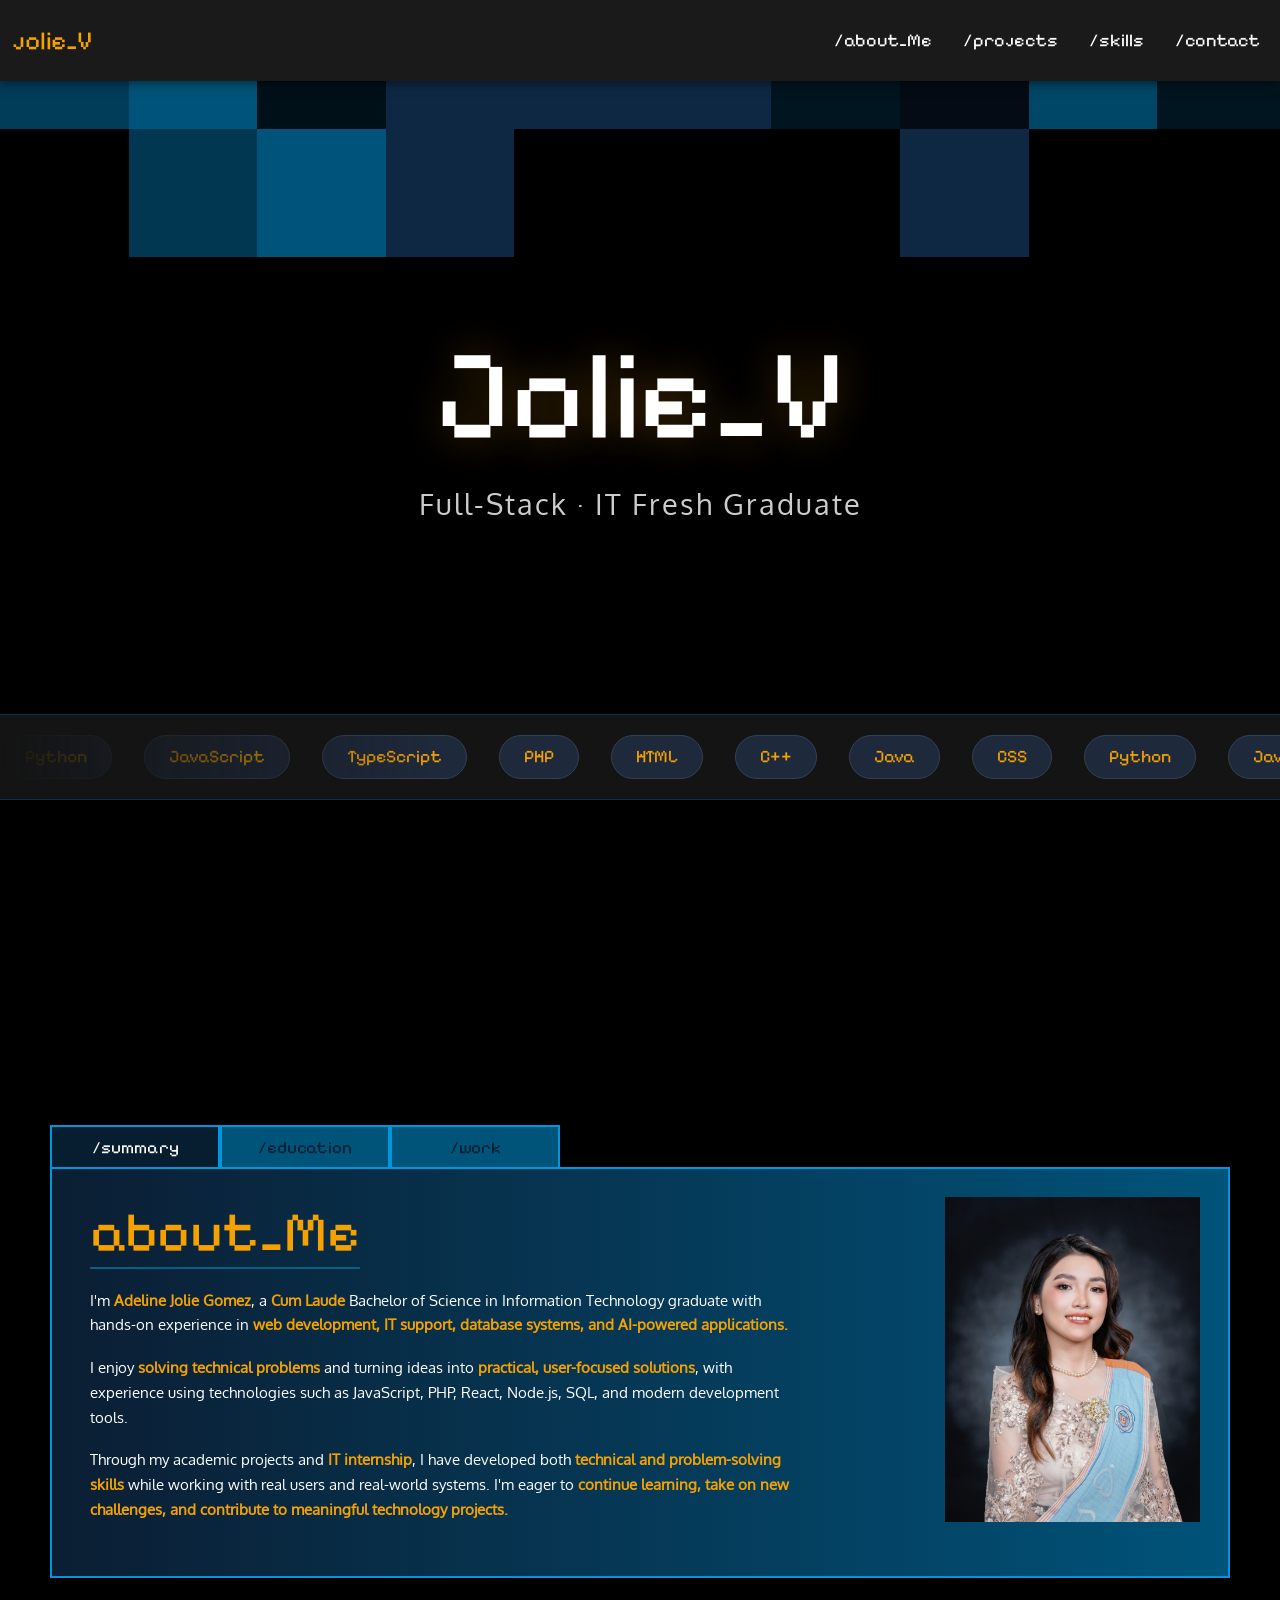
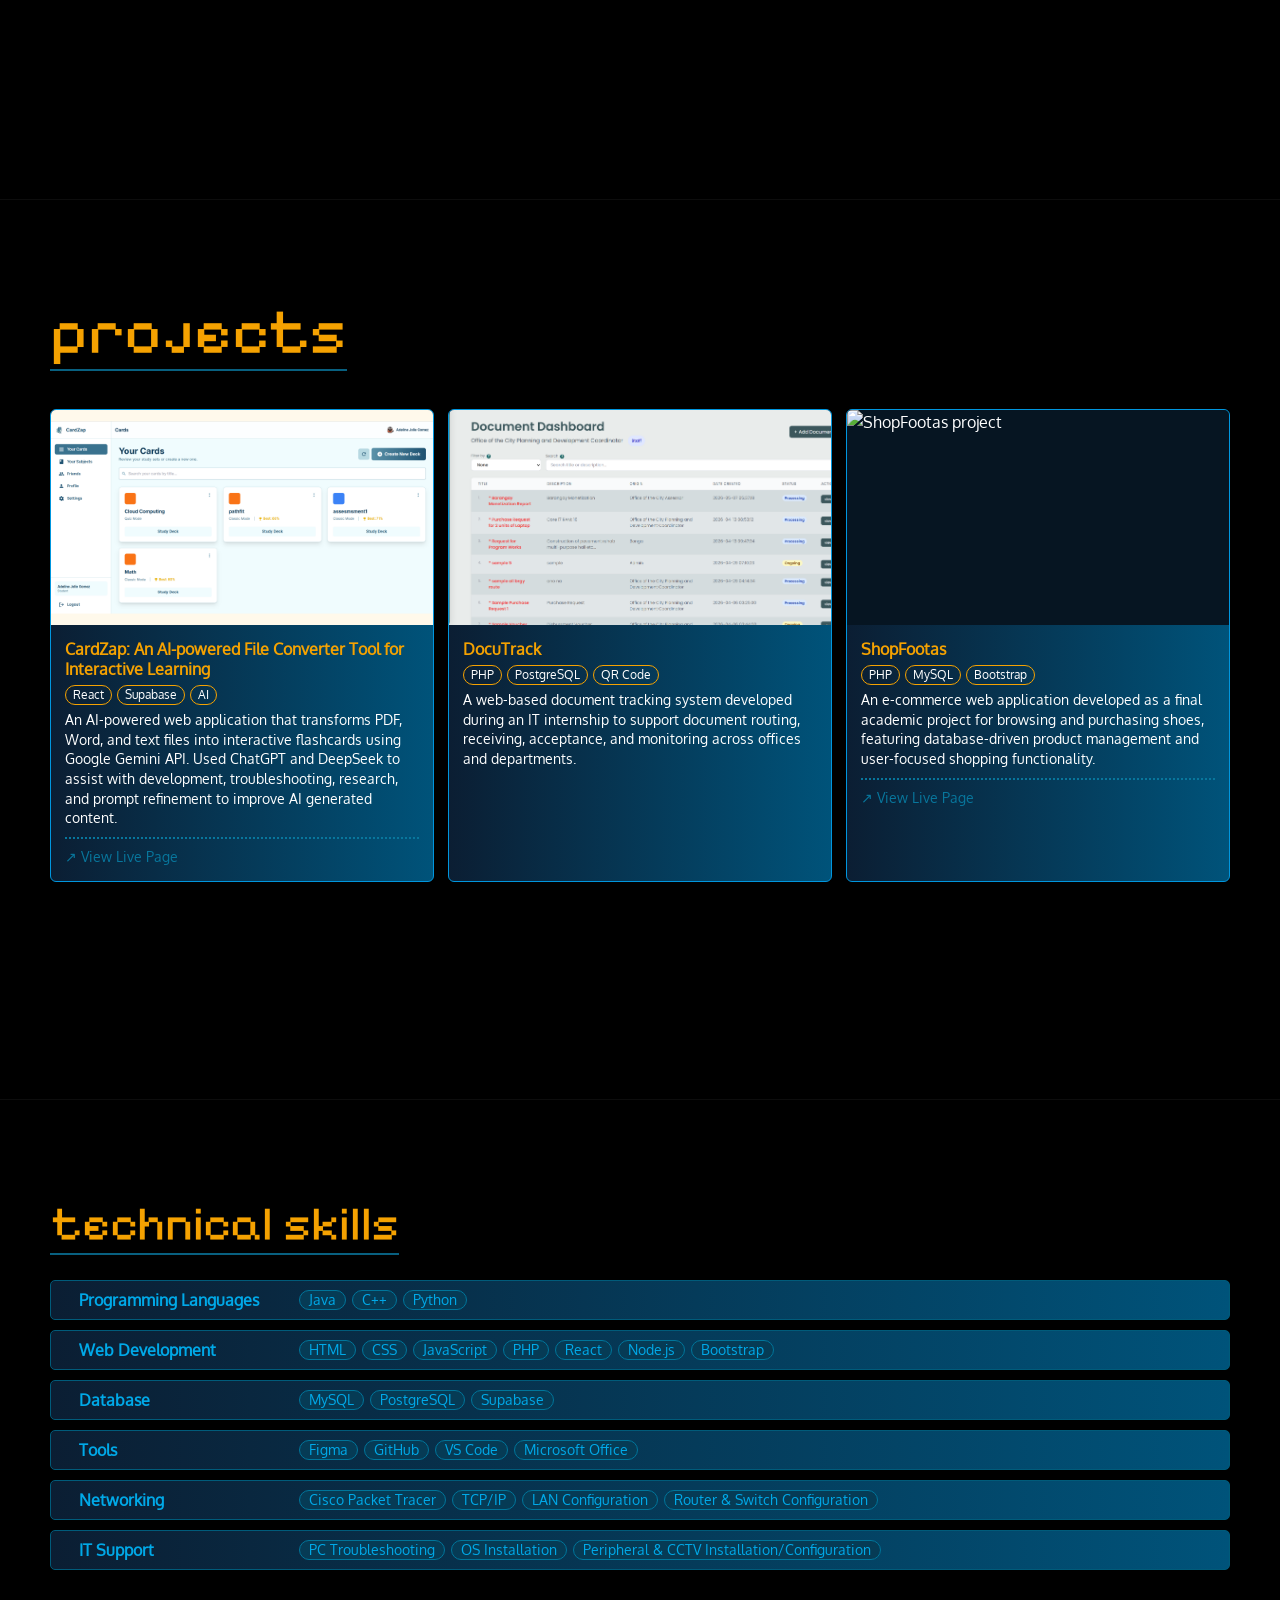
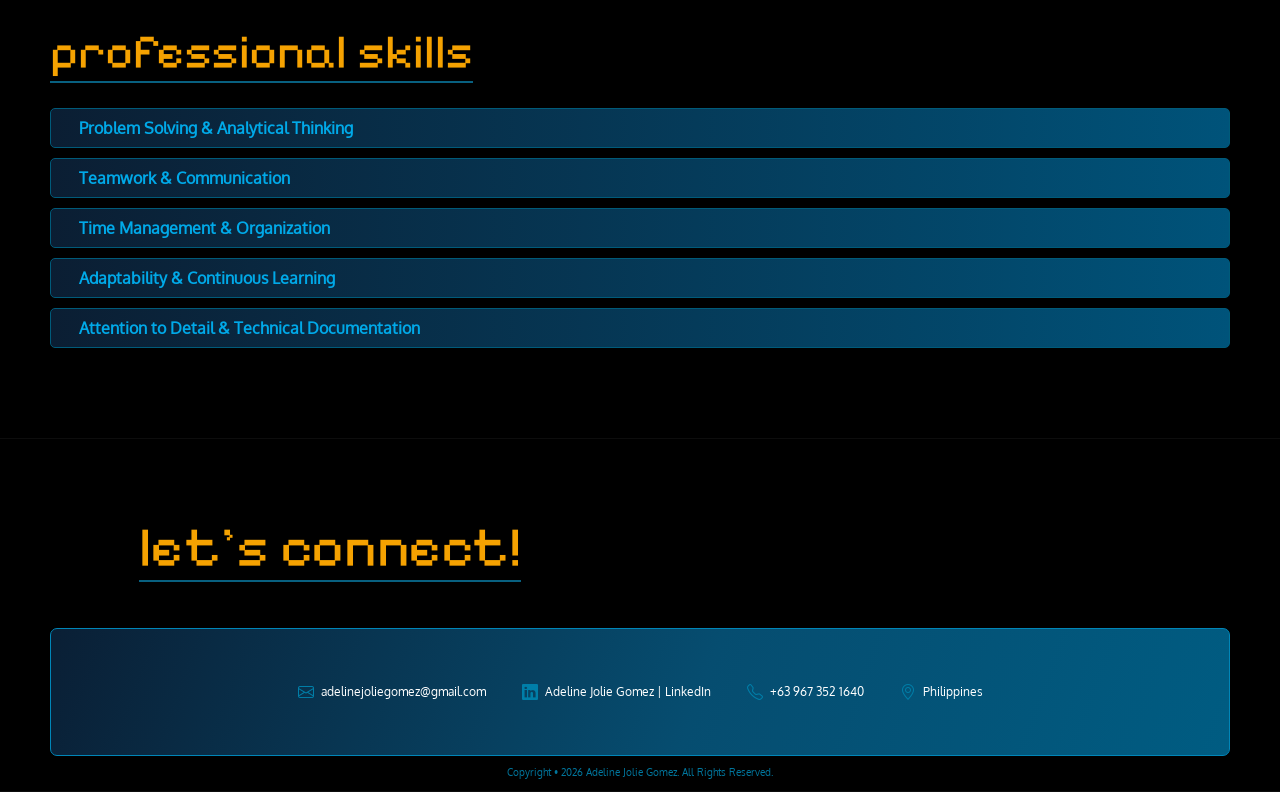
==== commit cb3e80c6: "fix mobile nav bar" ====
--- a/index.html
+++ b/index.html
@@ -524,6 +524,7 @@
 
 </section>
 
+  <script src="js/bootstrap.bundle.js"></script>
   <script src="js/script.js"></script>
   <script src="js/project-details.js"></script>
 </body>
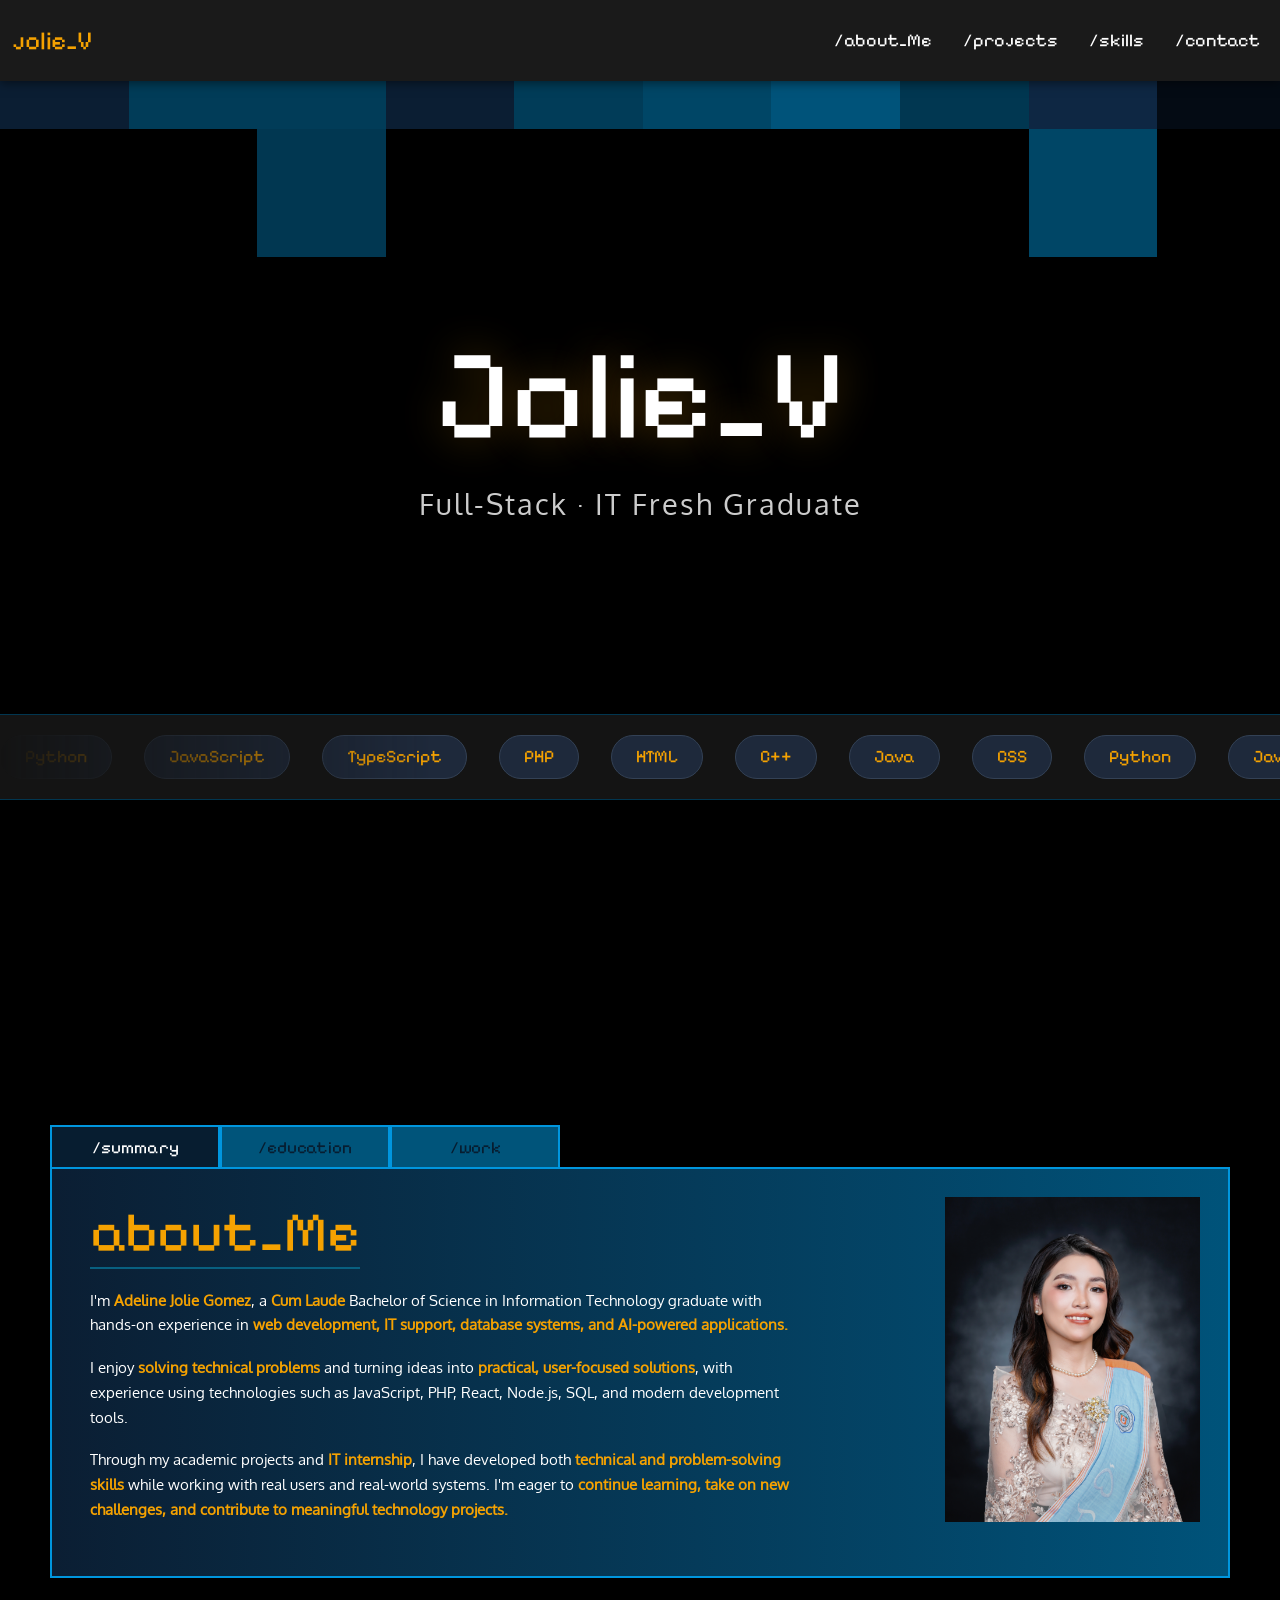
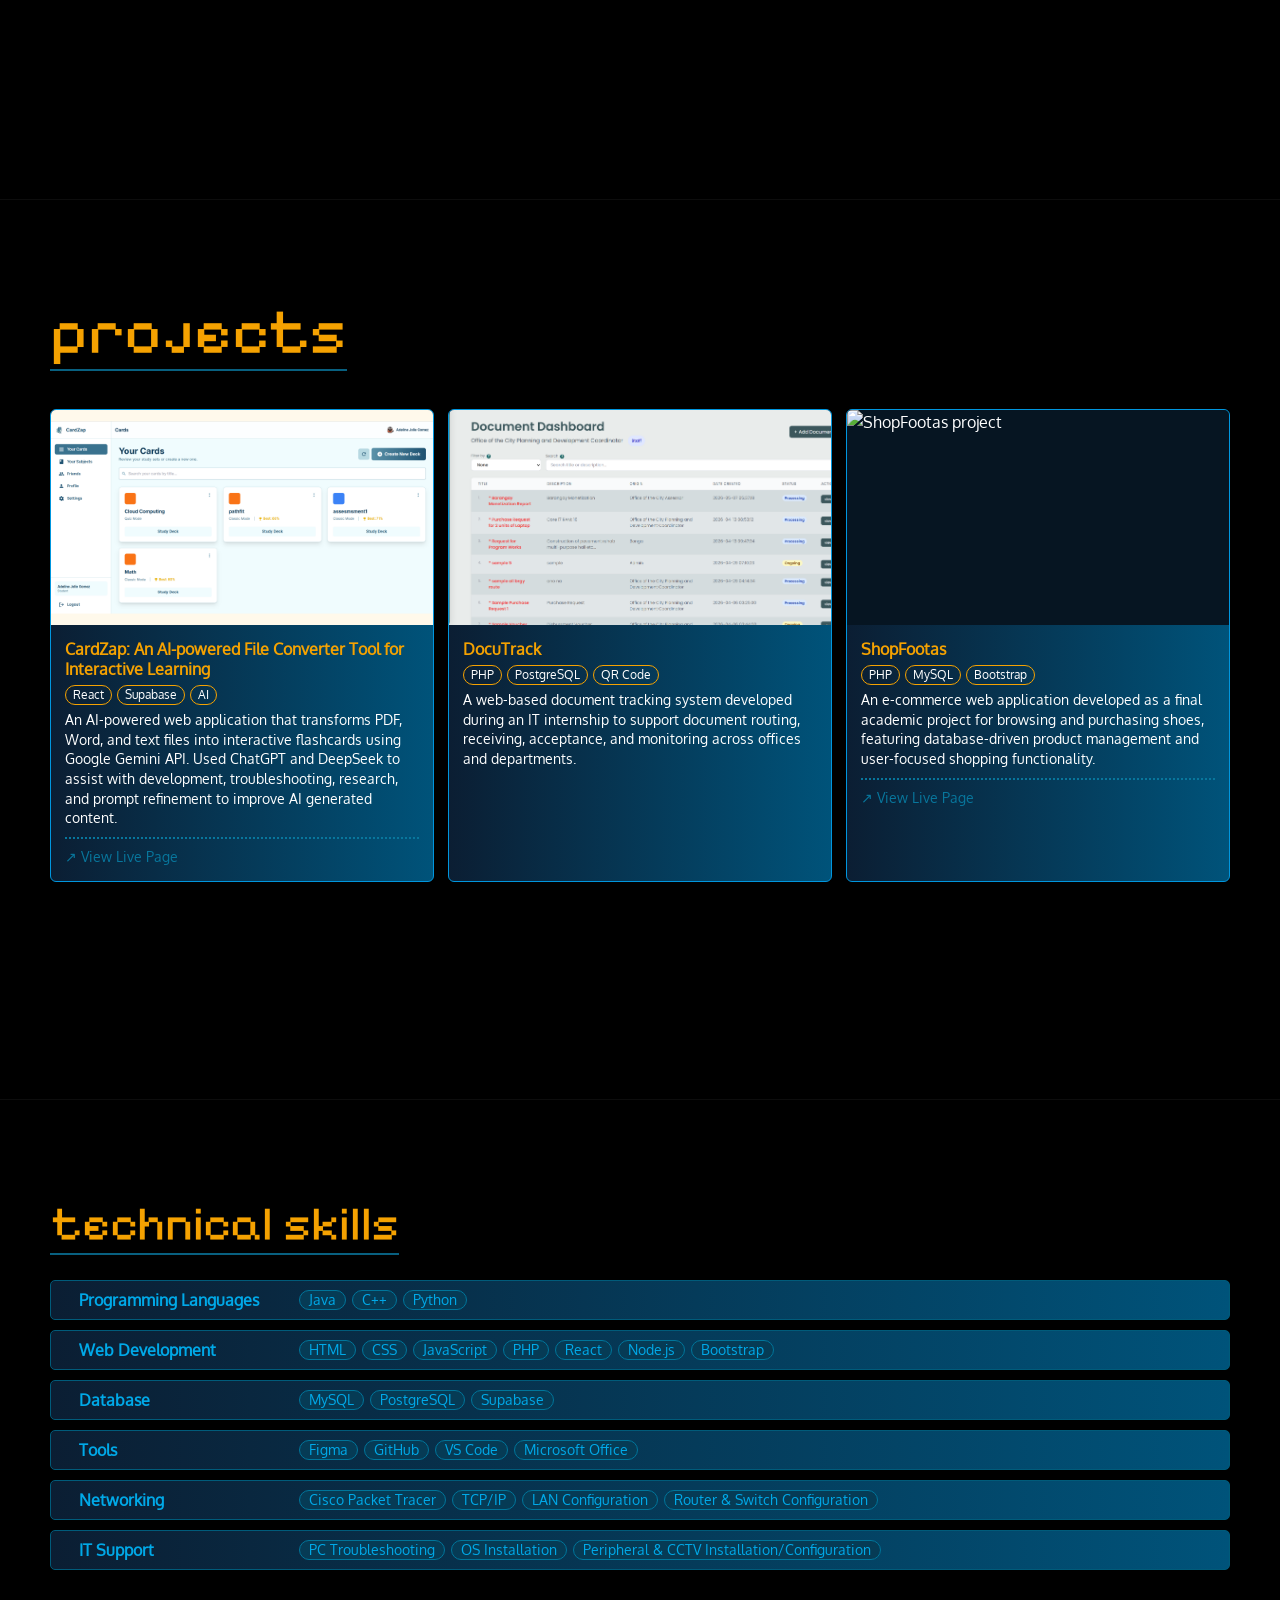
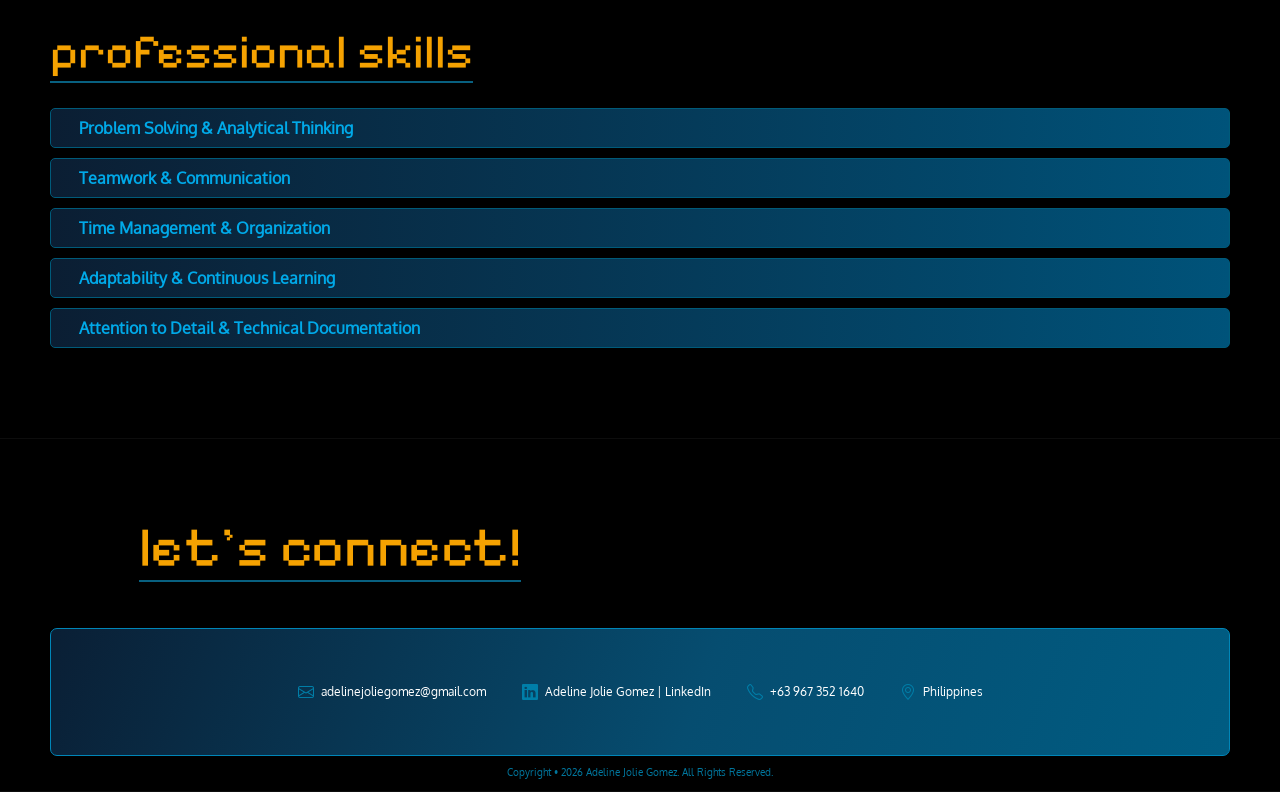
==== commit 286f15a6: "navigation fix" ====
--- a/index.html
+++ b/index.html
@@ -186,7 +186,7 @@
               with development, troubleshooting, research, and prompt
               refinement to improve AI generated content.
             </p>
-            <a href="https://card-zap.vercel.app/#/login" class="live-link" target="_blank" rel="noopener noreferrer">
+            <a href="https://card-zap.vercel.app/#/guest/create" class="live-link" target="_blank" rel="noopener noreferrer">
               ↗ View Live Page
             </a>
           </div>
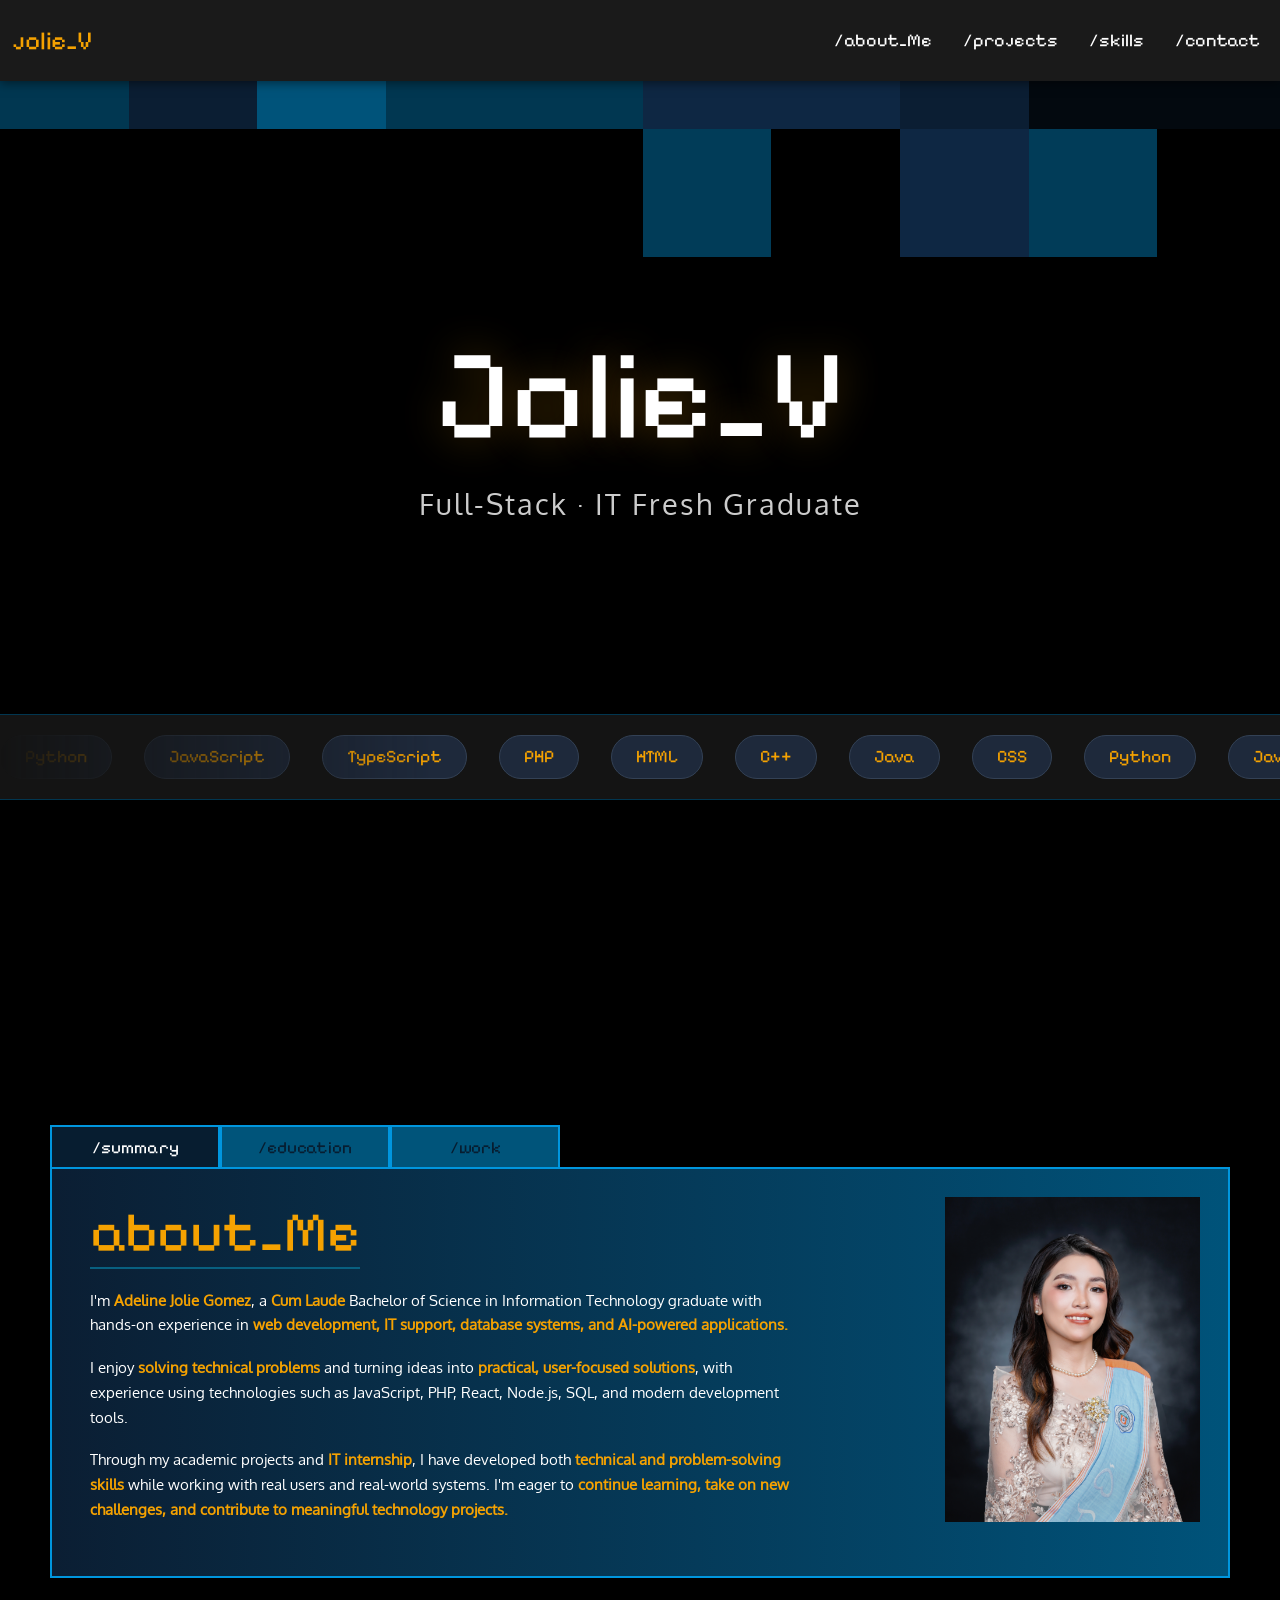
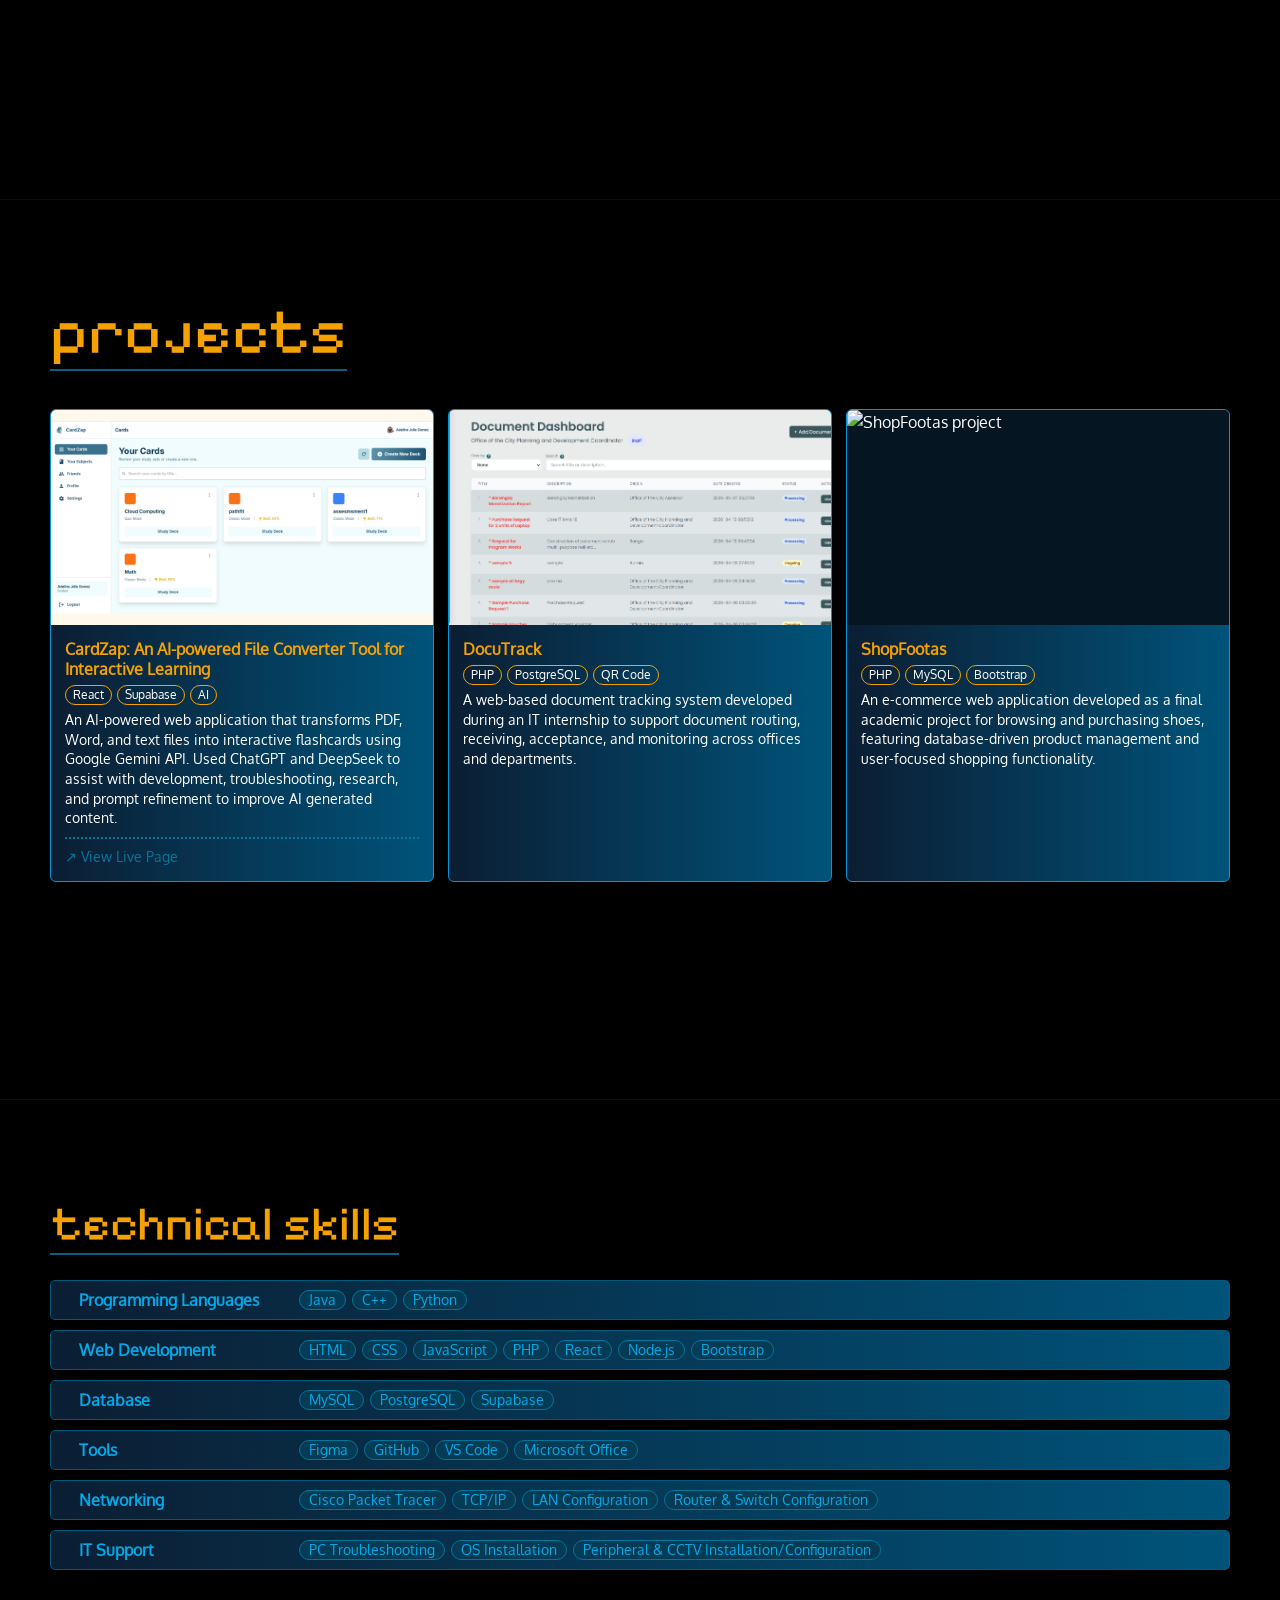
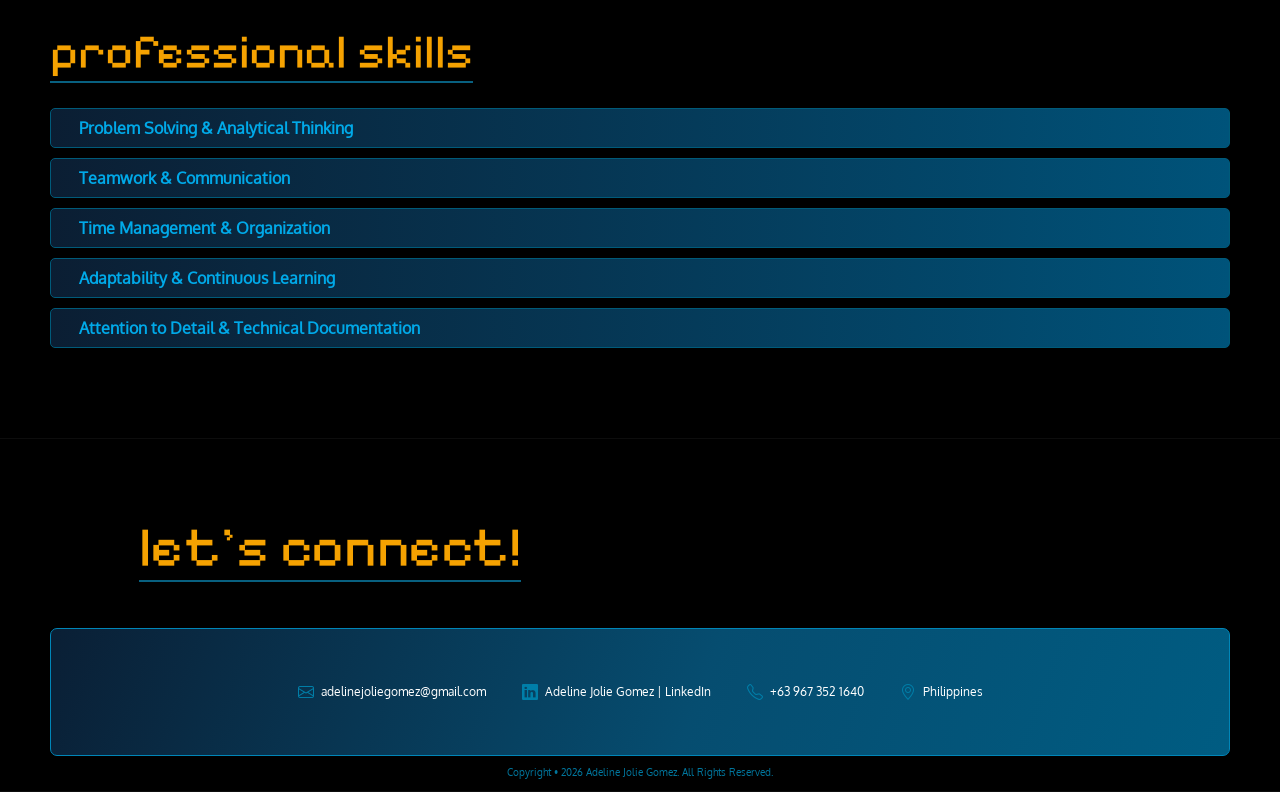
==== commit aab69847: "Fix HTML encoding issues in index.html" ====
--- a/index.html
+++ b/index.html
@@ -228,9 +228,6 @@
               featuring database-driven product management and
               user-focused shopping functionality.
             </p>
-            <a href="YOUR_SHOPFOOTAS_URL" class="live-link" target="_blank" rel="noopener noreferrer">
-              ↗ View Live Page
-            </a>
           </div>
         </article>
       </div>
@@ -528,4 +525,4 @@
   <script src="js/script.js"></script>
   <script src="js/project-details.js"></script>
 </body>
-</html>+</html>
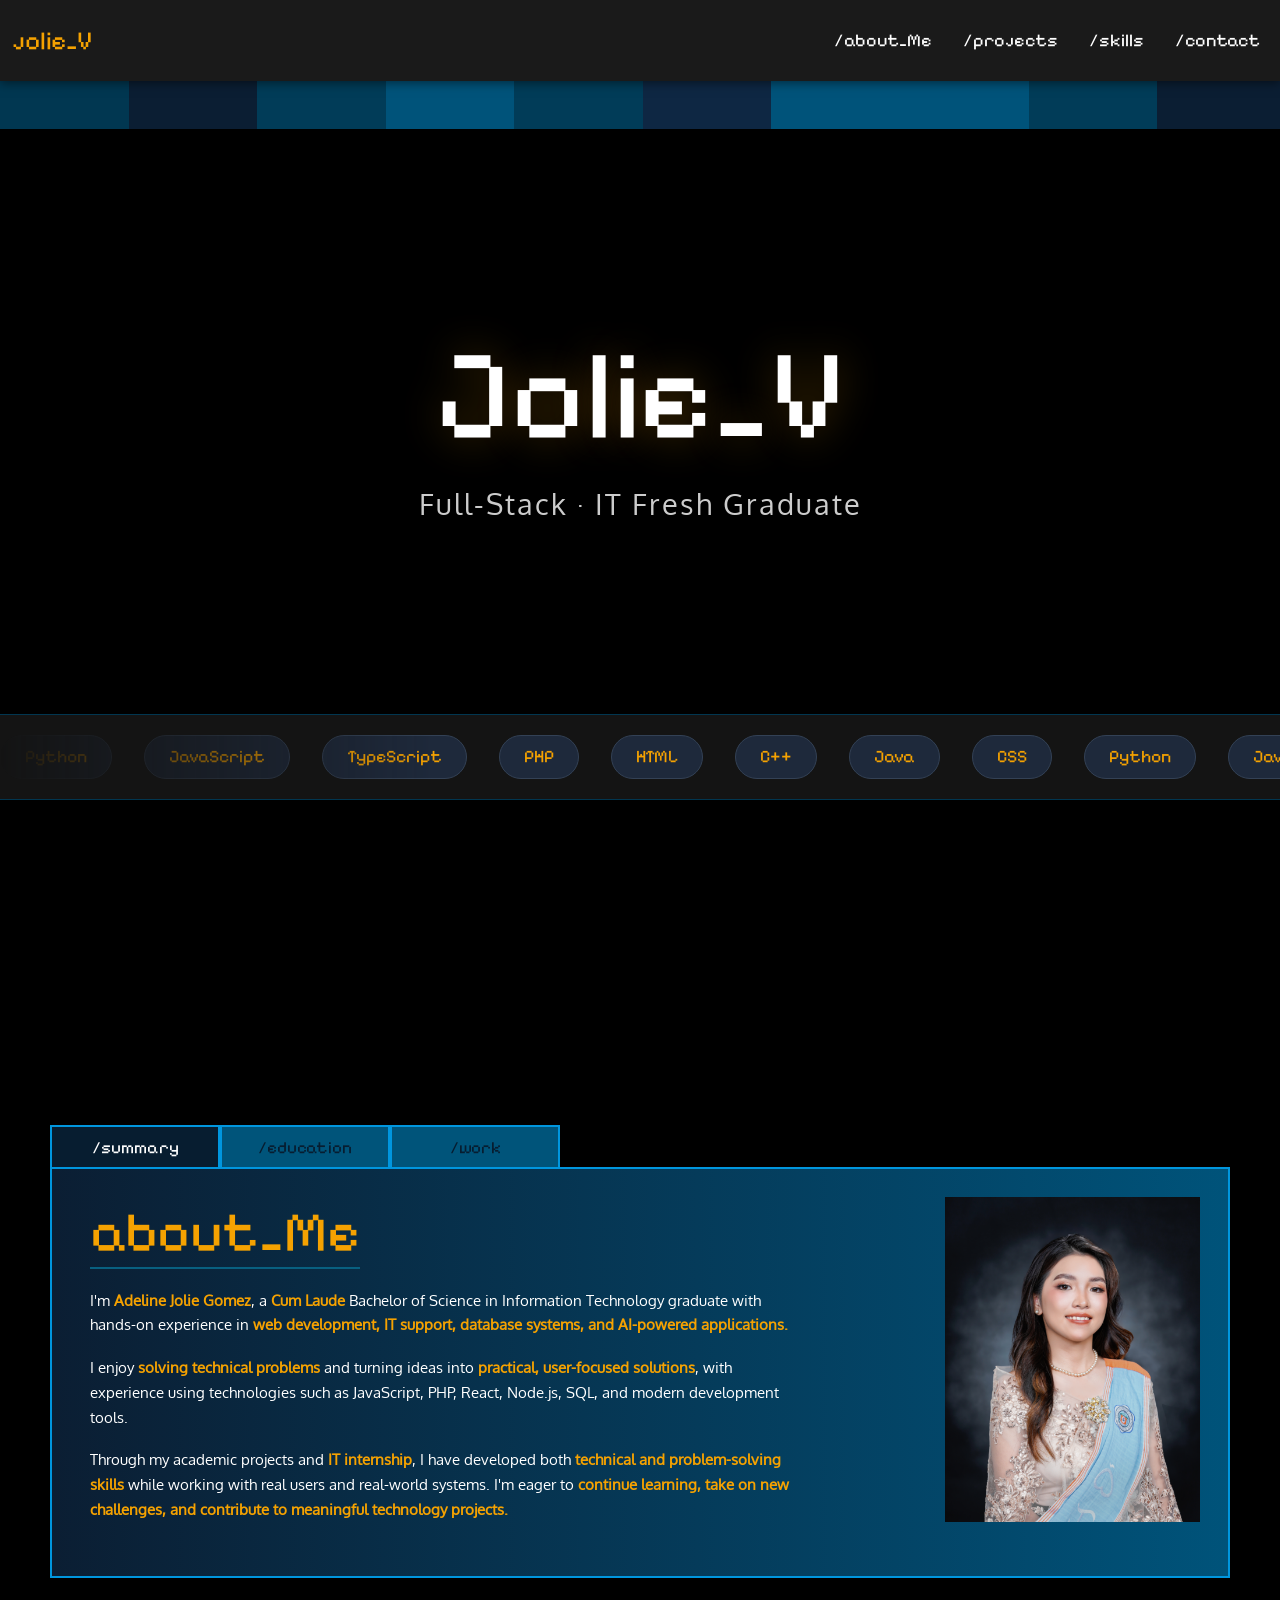
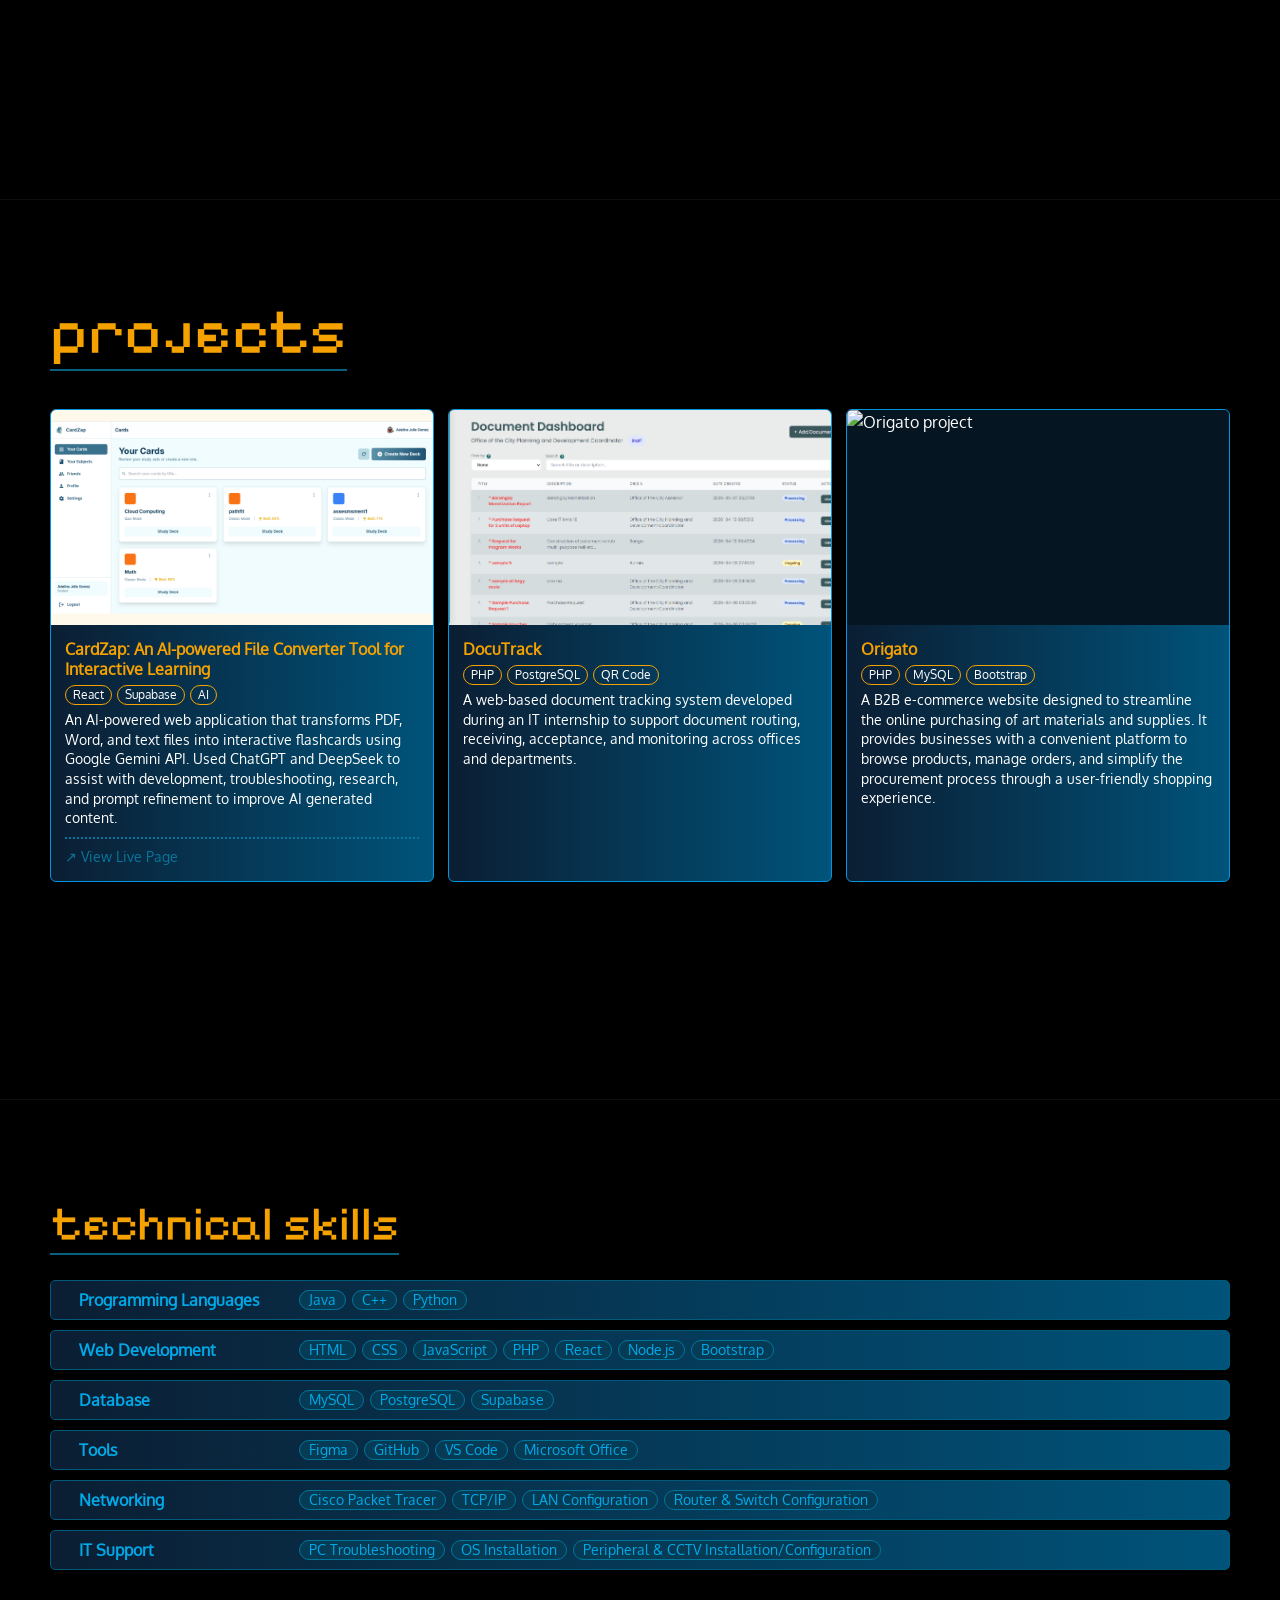
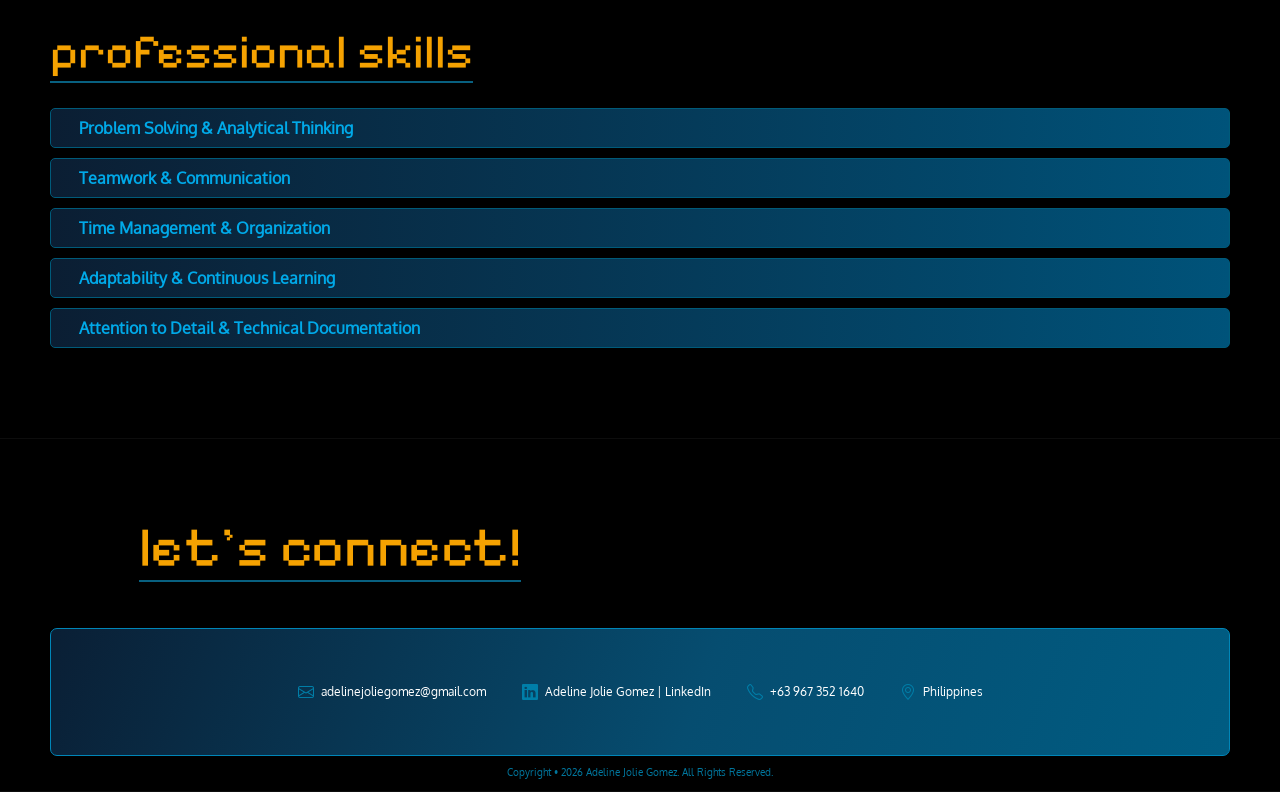
==== commit 774dbb0e: "Fix HTML encoding issues in index.html" ====
--- a/index.html
+++ b/index.html
@@ -213,20 +213,21 @@
 
         <article class="project-card" data-project="shopfootas" tabindex="0">
           <div class="project-image">
-            <img src="assets/images/shopfootas.jpg" alt="ShopFootas project">
+            <img src="assets/images/origato.jpg" alt="Origato project">
           </div>
           <div class="project-info">
-            <h2>ShopFootas</h2>
+            <h2>Origato</h2>
             <div class="tech-stack">
               <span>PHP</span>
               <span>MySQL</span>
               <span>Bootstrap</span>
             </div>
             <p>
-              An e-commerce web application developed as a final
-              academic project for browsing and purchasing shoes,
-              featuring database-driven product management and
-              user-focused shopping functionality.
+              A B2B e-commerce website designed to streamline the online 
+              purchasing of art materials and supplies. It provides businesses 
+              with a convenient platform to browse products, manage orders, and 
+              simplify the procurement process through a user-friendly shopping 
+              experience.
             </p>
           </div>
         </article>
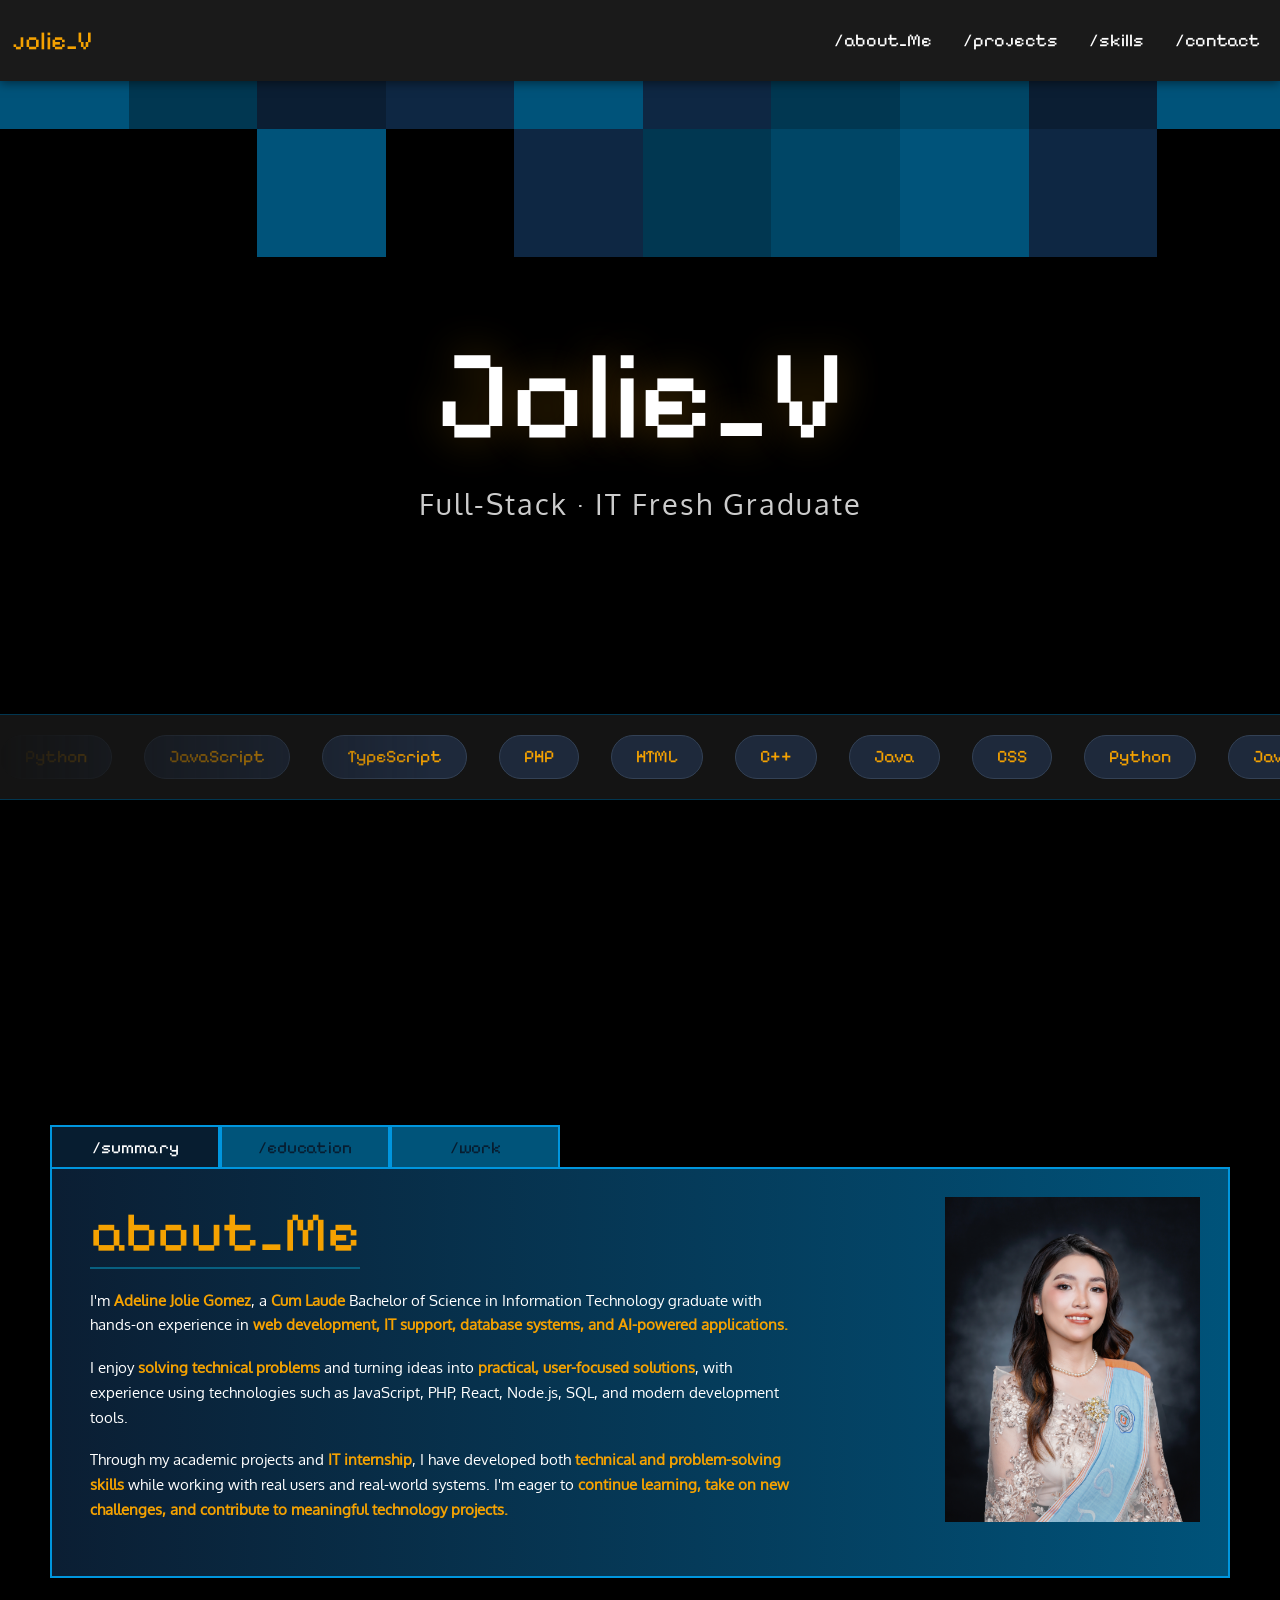
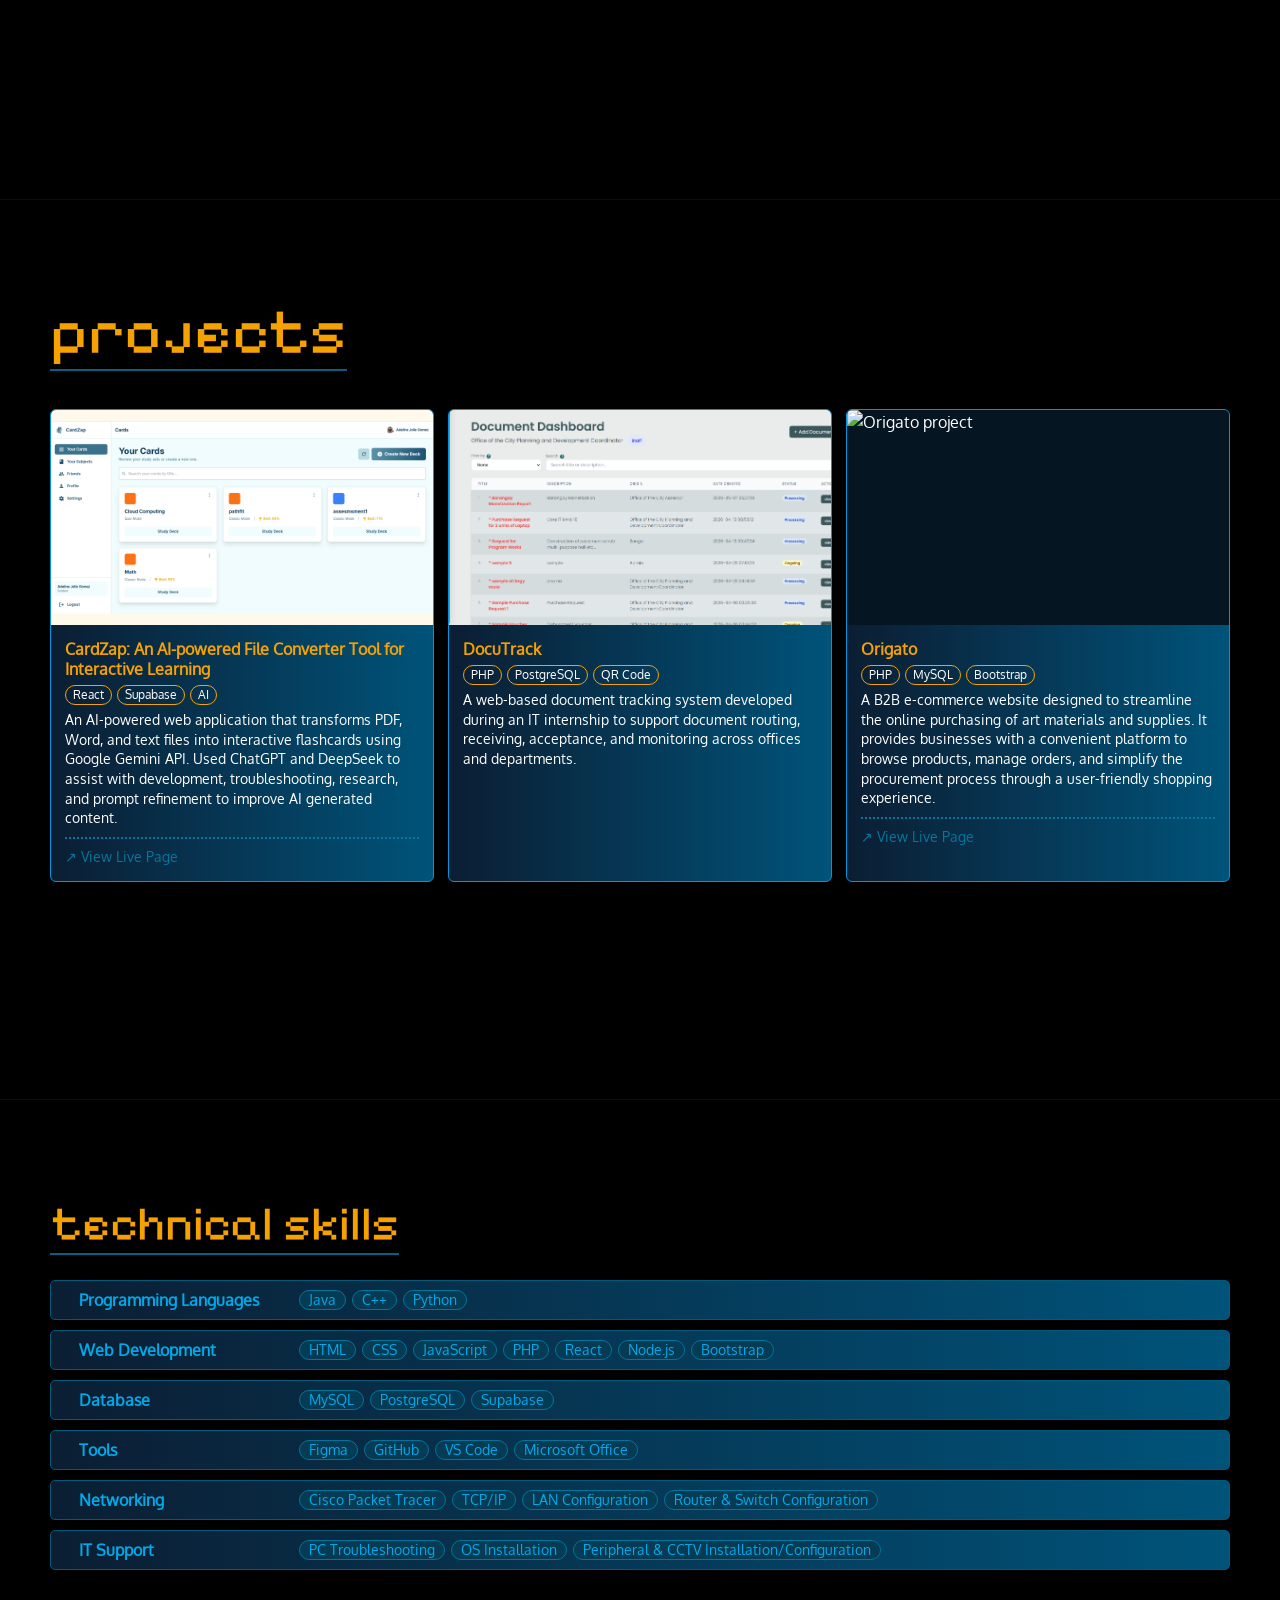
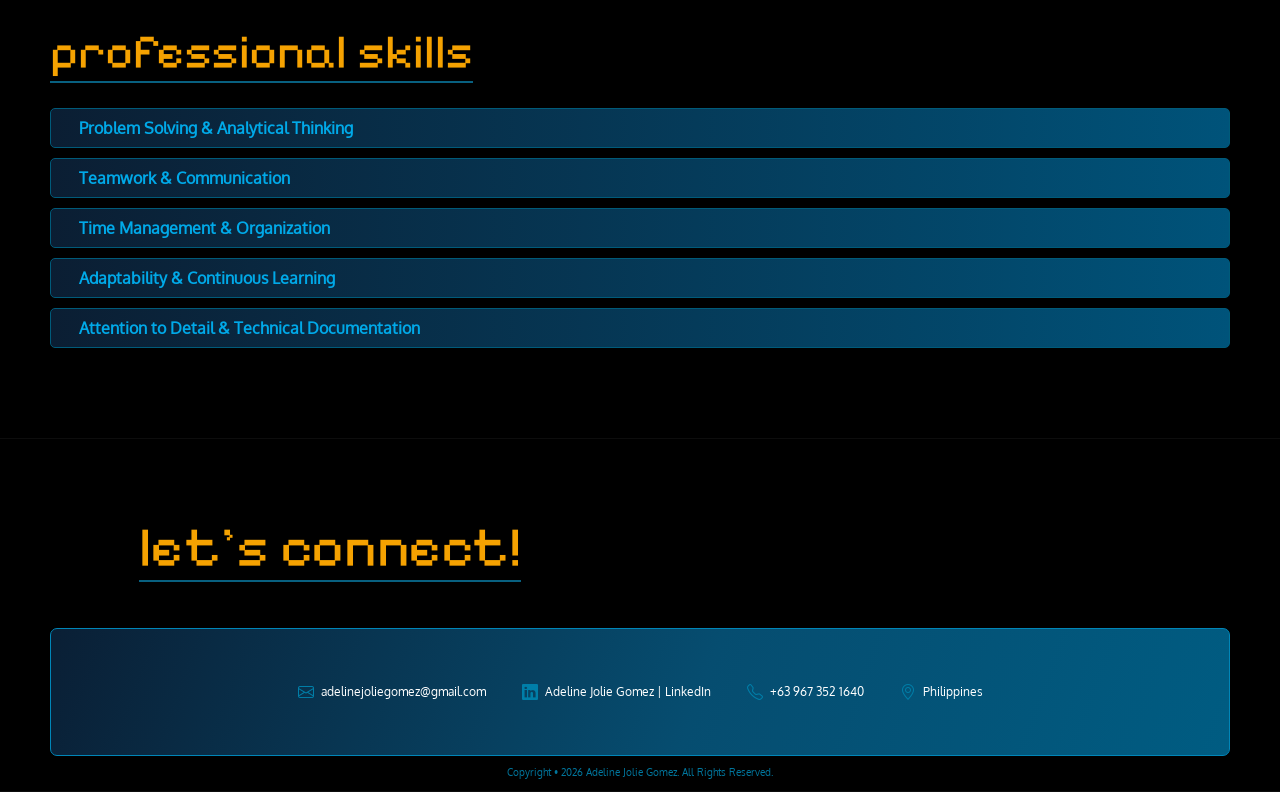
==== commit a2a1ab36: "Update index.html" ====
--- a/index.html
+++ b/index.html
@@ -229,6 +229,9 @@
               simplify the procurement process through a user-friendly shopping 
               experience.
             </p>
+            <a href="https://origato-shop.freedev.app" class="live-link" target="_blank" rel="noopener noreferrer">
+              ↗ View Live Page
+            </a>
           </div>
         </article>
       </div>
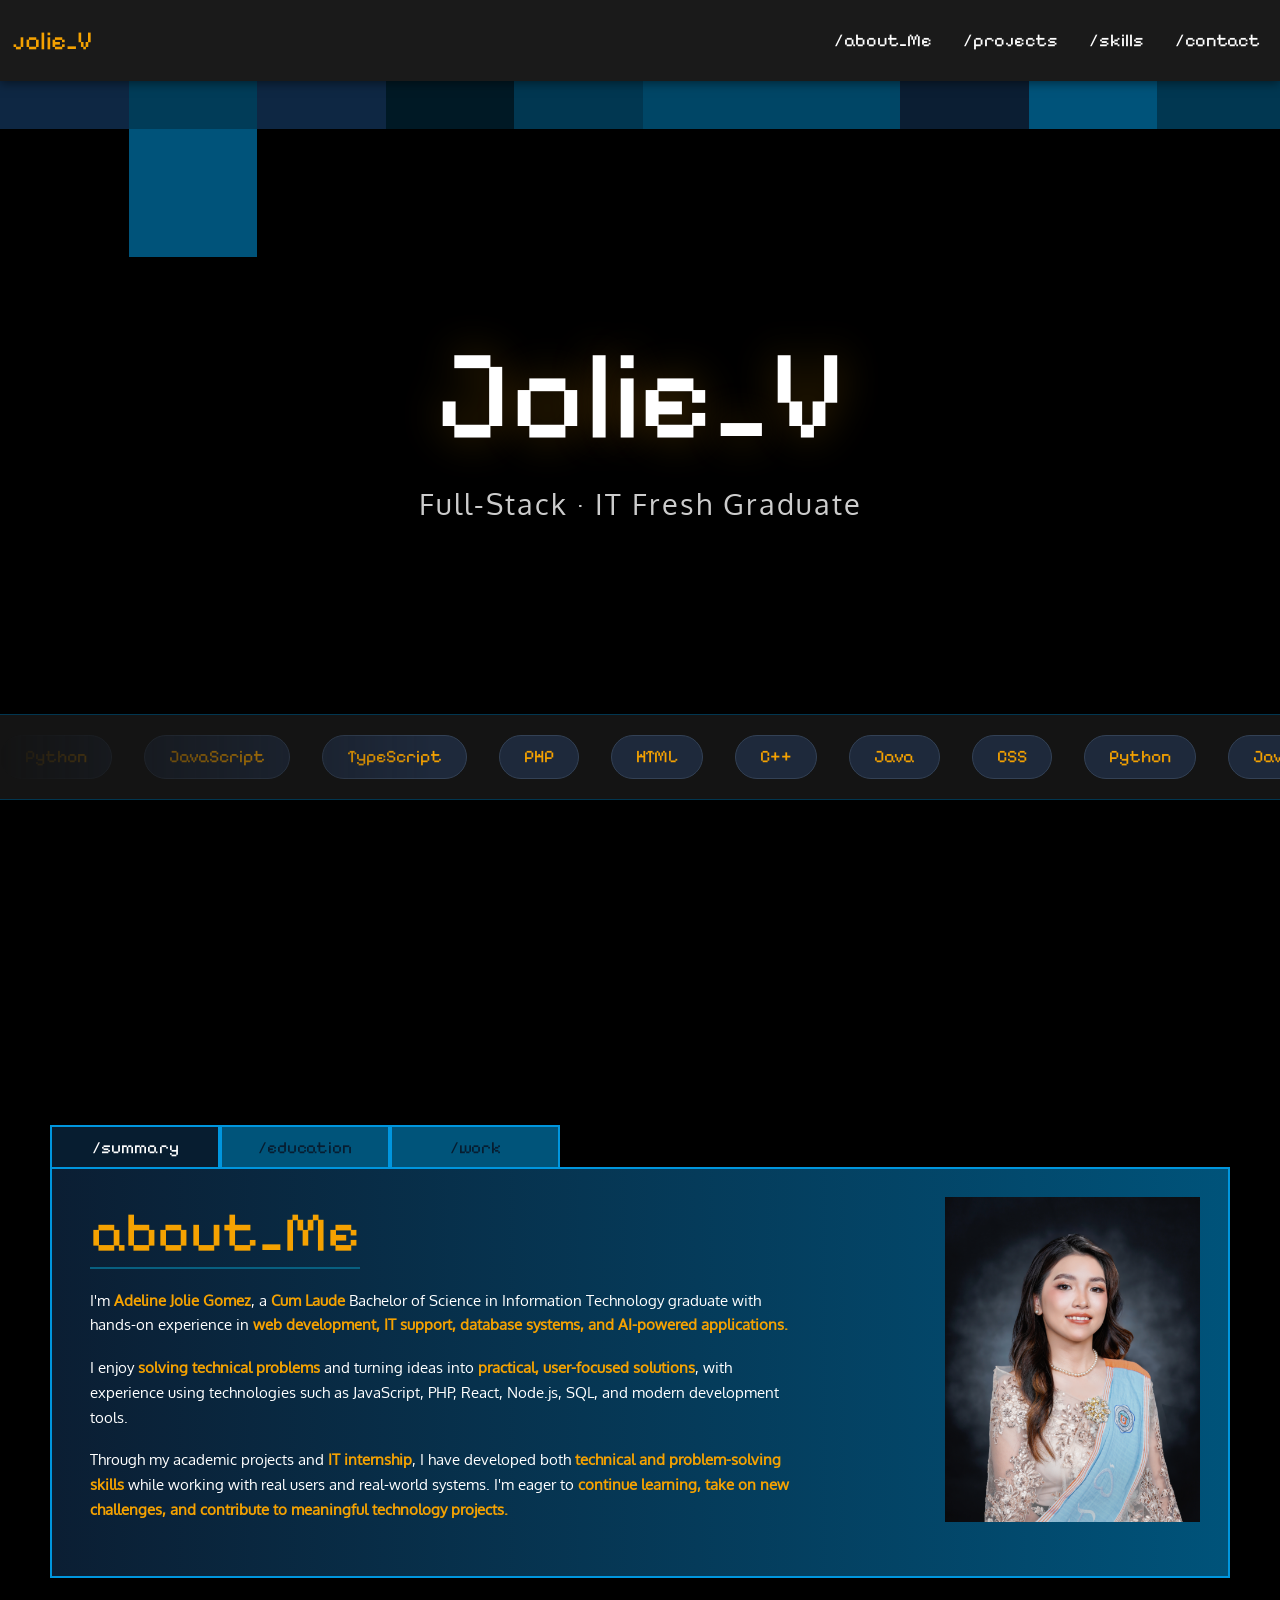
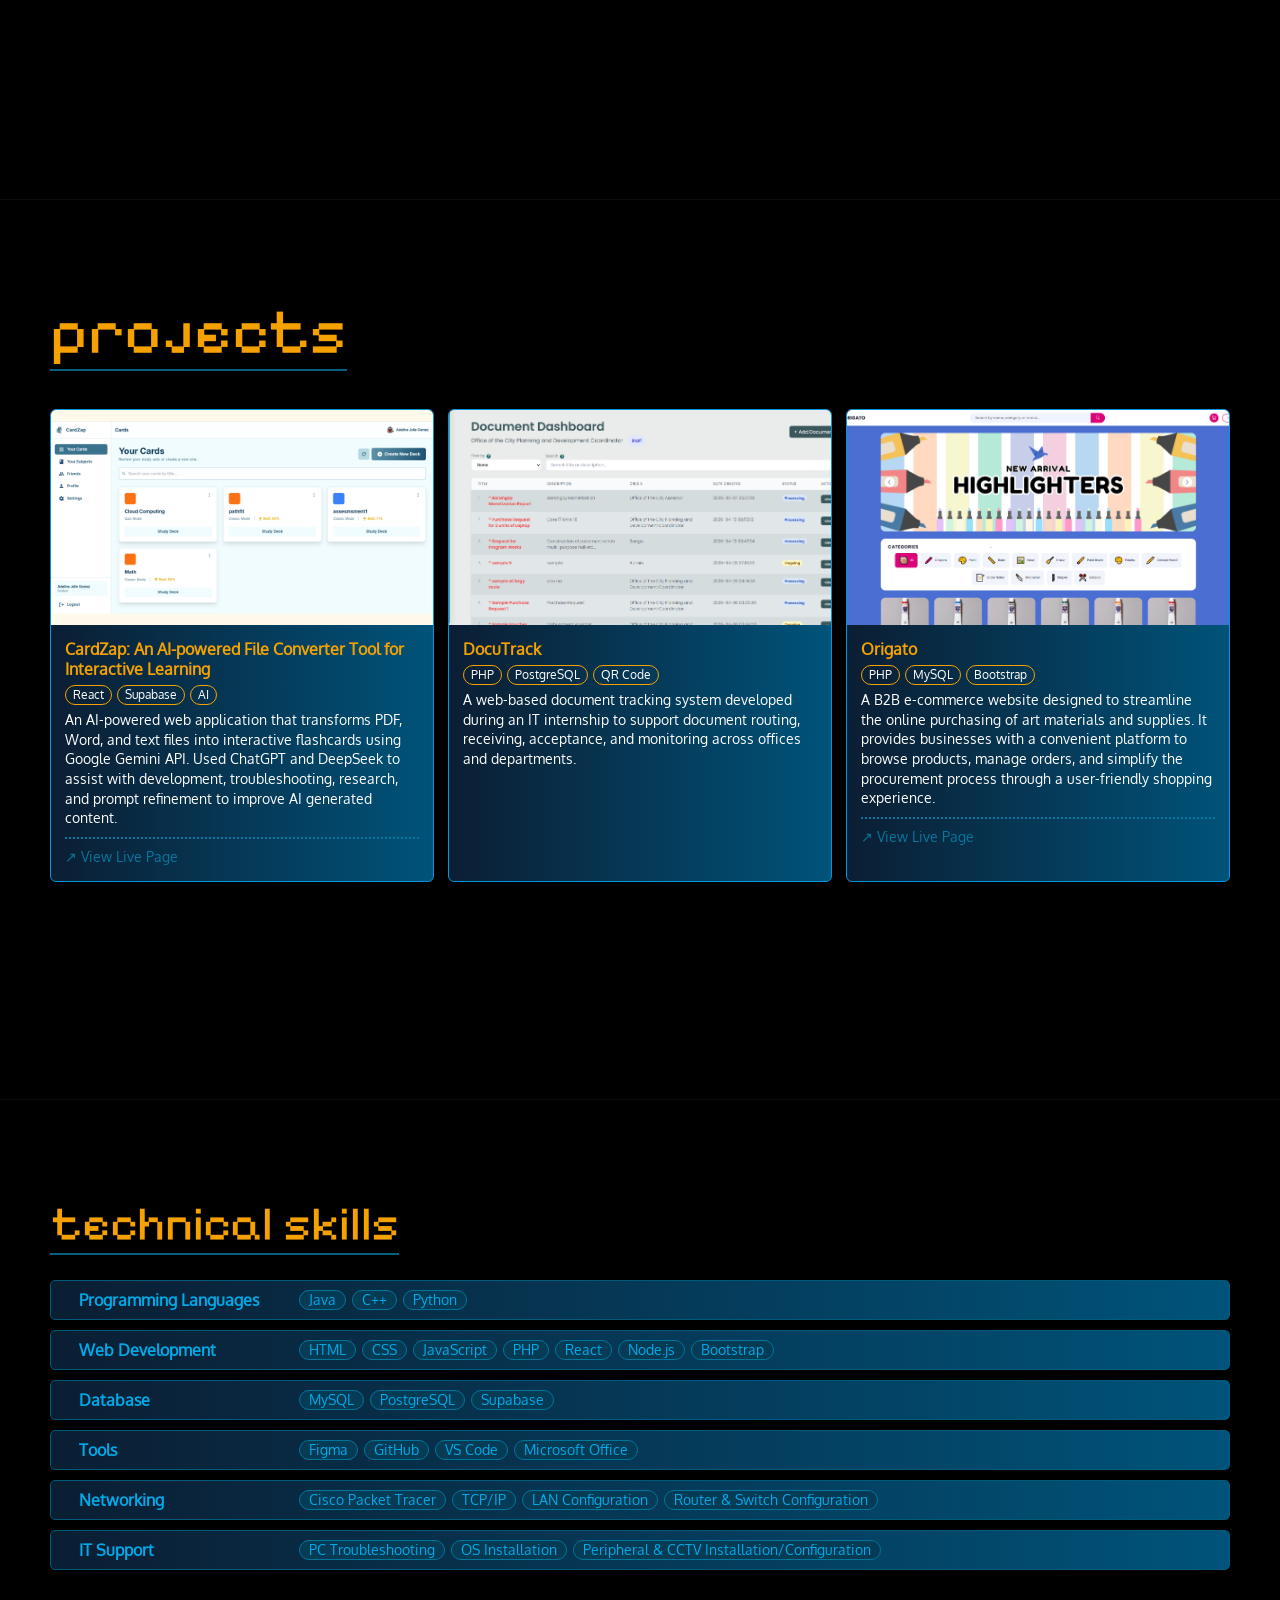
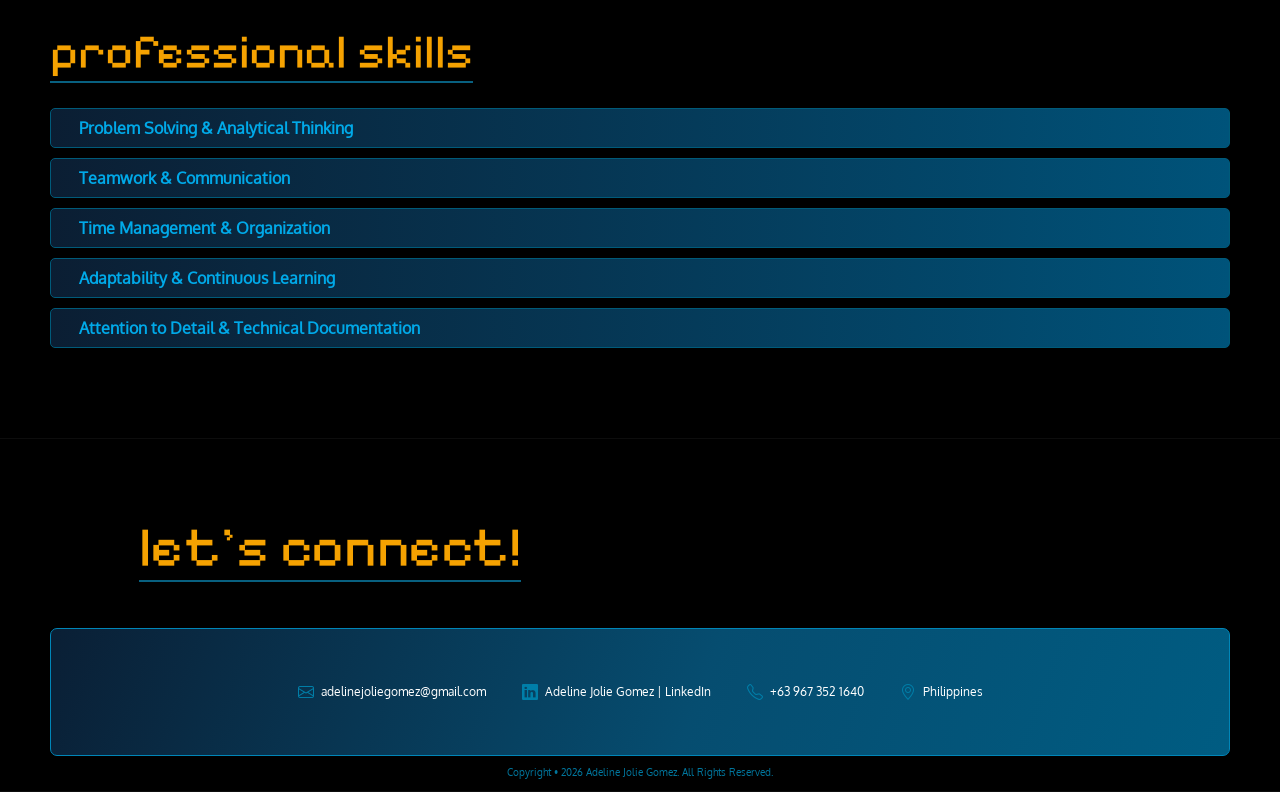
==== commit 1548effc: "Fix HTML encoding issues in index.html" ====
--- a/index.html
+++ b/index.html
@@ -211,7 +211,7 @@
           </div>
         </article>
 
-        <article class="project-card" data-project="shopfootas" tabindex="0">
+        <article class="project-card" data-project="origato" tabindex="0">
           <div class="project-image">
             <img src="assets/images/origato.jpg" alt="Origato project">
           </div>
